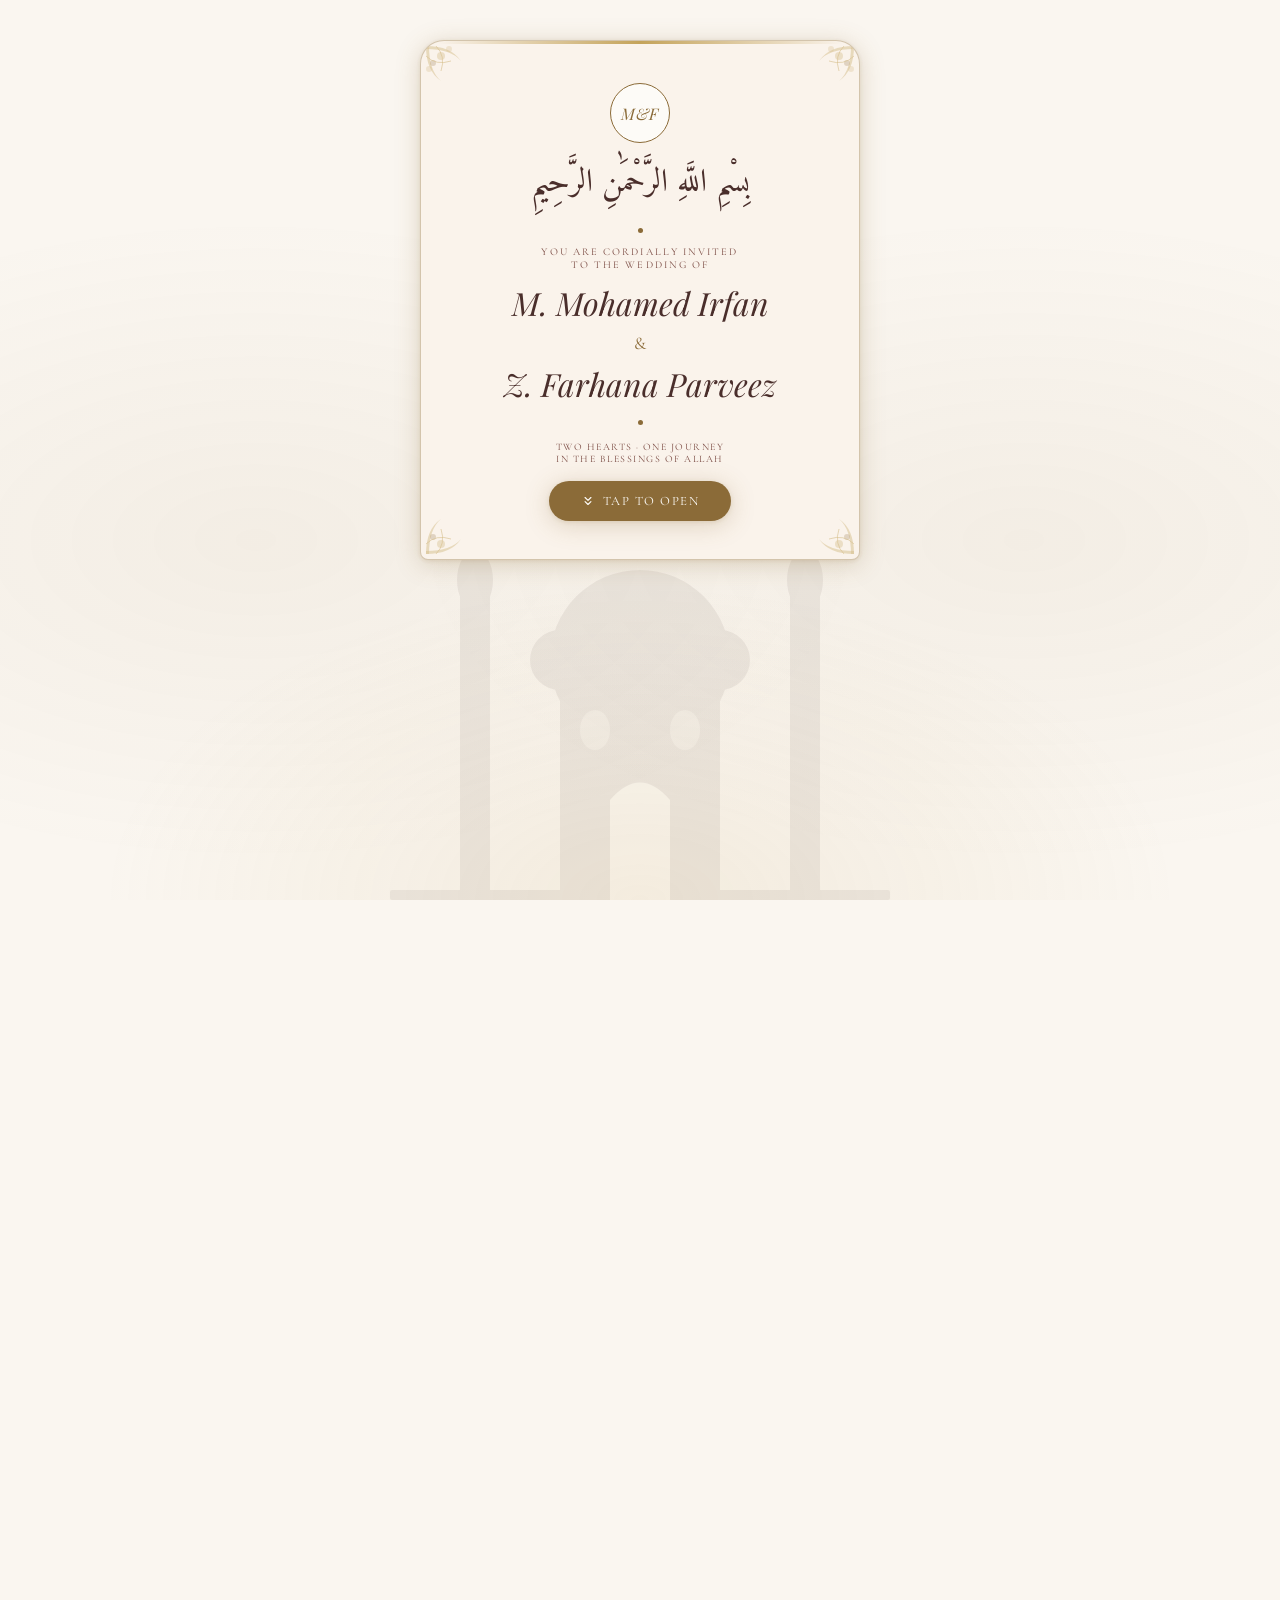
==== index.html @ 82881b75 "first commit" ====
<!DOCTYPE html>
<html lang="en">
<head>
  <meta charset="UTF-8" />
  <meta name="viewport" content="width=device-width, initial-scale=1.0" />
  <title>Irfan &amp; Farhana Parveez — Nikah Invitation</title>
  <meta name="description" content="Together with their families, Irfan and Farhana Parveez invite you to celebrate their Nikah." />
  <meta property="og:title" content="Irfan &amp; Farhana Parveez — Nikah Invitation" />
  <meta property="og:description" content="Together with their families, Irfan and Farhana Parveez invite you to celebrate their Nikah." />
  <link rel="preconnect" href="https://fonts.googleapis.com" />
  <link rel="preconnect" href="https://fonts.gstatic.com" crossorigin />
  <link href="https://fonts.googleapis.com/css2?family=Amiri:ital,wght@0,400;0,700;1,400&family=Cormorant+Garamond:ital,wght@0,300;0,400;0,600;1,400&family=Playfair+Display:ital,wght@0,400;0,600;1,400&display=swap" rel="stylesheet" />

  <style>
    *, *::before, *::after { box-sizing: border-box; margin: 0; padding: 0; }

    :root {
      --ivory:       #FAF6F0;
      --ivory-card:  #FAF3EB;
      --gold:        #8B6B38;
      --gold-light:  #C4A35A;
      --gold-pale:   #D4B896;
      --maroon:      #4A2E2B;
      --maroon-light:#7A4A42;
      --cream:       #FDFBF7;
      --border:      rgba(139,107,56,0.35);
      --shadow-gold: 0 4px 24px rgba(139,107,56,0.25), 0 1px 4px rgba(139,107,56,0.15);
      --ff-arabic:   'Amiri', serif;
      --ff-serif:    'Cormorant Garamond', serif;
      --ff-display:  'Playfair Display', serif;
      --nav-h:       64px;
    }

    html { scroll-behavior: smooth; }

    body {
      font-family: var(--ff-serif);
      background: var(--ivory);
      color: var(--maroon);
      min-height: 100vh;
      overflow-x: hidden;
    }

    /* PAGE BACKGROUND */
    .page-bg {
      position: fixed;
      inset: 0;
      z-index: 0;
      overflow: hidden;
      pointer-events: none;
    }
    .page-bg::before {
      content: '';
      position: absolute;
      inset: 0;
      background:
        radial-gradient(ellipse 60% 50% at 50% 100%, rgba(196,163,90,0.12) 0%, transparent 70%),
        radial-gradient(ellipse 80% 60% at 20% 60%, rgba(139,107,56,0.06) 0%, transparent 60%),
        radial-gradient(ellipse 80% 60% at 80% 60%, rgba(139,107,56,0.06) 0%, transparent 60%);
    }
    .mosque-svg {
      position: absolute;
      bottom: 0;
      left: 50%;
      transform: translateX(-50%);
      width: min(700px, 90vw);
      opacity: 0.07;
    }

    /* PETALS */
    .petal {
      position: absolute;
      border-radius: 50% 0 50% 0;
      opacity: 0;
      animation: fall linear infinite;
    }
    @keyframes fall {
      0%   { transform: translateY(-20px) rotate(0deg); opacity: 0; }
      10%  { opacity: 0.6; }
      90%  { opacity: 0.3; }
      100% { transform: translateY(100vh) rotate(360deg); opacity: 0; }
    }

    /* SCROLLABLE CONTENT */
    .content {
      position: relative;
      z-index: 1;
      display: flex;
      flex-direction: column;
      align-items: center;
      padding: 40px 16px calc(var(--nav-h) + 24px);
      gap: 40px;
    }

    /* CARD BASE */
    .card {
      background: var(--ivory-card);
      border: 1.5px solid var(--border);
      border-radius: 24px 24px 8px 8px;
      box-shadow: var(--shadow-gold);
      position: relative;
      overflow: hidden;
      width: 100%;
      max-width: 420px;
    }
    .card::before {
      content: '';
      position: absolute;
      top: 0; left: 16px; right: 16px;
      height: 3px;
      background: linear-gradient(90deg, transparent, var(--gold-light), transparent);
    }

    /* FLORAL CORNERS */
    .floral-corner {
      position: absolute;
      width: 80px;
      height: 80px;
      pointer-events: none;
      opacity: 0.65;
    }
    .floral-corner.tl { top: 0; left: 0; }
    .floral-corner.tr { top: 0; right: 0; transform: scaleX(-1); }
    .floral-corner.bl { bottom: 0; left: 0; transform: scaleY(-1); }
    .floral-corner.br { bottom: 0; right: 0; transform: scale(-1); }

    /* DIVIDER */
    .divider {
      display: flex;
      align-items: center;
      gap: 8px;
      margin: 12px 0;
    }
    .divider::before, .divider::after {
      content: '';
      flex: 1;
      height: 1px;
      background: linear-gradient(90deg, transparent, var(--gold-pale), transparent);
    }
    .divider-dot {
      width: 5px; height: 5px;
      border-radius: 50%;
      background: var(--gold);
    }

    /* COVER CARD */
    #cover-card {
      min-height: 520px;
      display: flex;
      flex-direction: column;
      align-items: center;
      justify-content: center;
      padding: 40px 28px 36px;
      text-align: center;
      transition: transform 0.4s ease, opacity 0.4s ease;
    }
    #cover-card.hidden {
      transform: translateY(-20px);
      opacity: 0;
      pointer-events: none;
      height: 0;
      min-height: 0;
      overflow: hidden;
      padding: 0;
    }

    .monogram {
      width: 60px; height: 60px;
      border-radius: 50%;
      border: 1.5px solid var(--gold);
      display: flex; align-items: center; justify-content: center;
      background: var(--cream);
      margin: 0 auto 18px;
      font-family: var(--ff-display);
      font-style: italic;
      font-size: 1rem;
      color: var(--gold);
      letter-spacing: 0.5px;
    }

    .bismillah {
      font-family: var(--ff-arabic);
      font-size: 2rem;
      color: var(--maroon);
      line-height: 1.4;
      margin-bottom: 10px;
    }

    .invited-text {
      font-size: 0.65rem;
      letter-spacing: 0.2em;
      text-transform: uppercase;
      color: var(--maroon-light);
      margin-bottom: 4px;
    }

    .names-display {
      font-family: var(--ff-display);
      font-style: italic;
      font-size: 2rem;
      color: var(--maroon);
      line-height: 1.25;
      margin: 8px 0;
    }

    .names-amp {
      font-family: var(--ff-serif);
      color: var(--gold);
      font-size: 1.1rem;
      margin: 2px 0;
      display: block;
    }

    .tagline {
      font-size: 0.62rem;
      letter-spacing: 0.15em;
      text-transform: uppercase;
      color: var(--maroon-light);
      margin-top: 4px;
    }

    .btn-open {
      margin-top: 22px;
      padding: 12px 32px;
      background: var(--gold);
      color: var(--cream);
      border: none;
      border-radius: 999px;
      font-family: var(--ff-serif);
      font-size: 0.8rem;
      letter-spacing: 0.12em;
      text-transform: uppercase;
      cursor: pointer;
      box-shadow: var(--shadow-gold);
      transition: background 0.25s, transform 0.2s;
      display: flex; align-items: center; gap: 8px;
    }
    .btn-open:hover { background: #7A5C2E; transform: translateY(-2px); }
    .btn-open svg { width: 14px; height: 14px; }

    /* INNER SECTIONS */
    .sections-wrap {
      width: 100%;
      max-width: 420px;
      display: flex;
      flex-direction: column;
      gap: 24px;
      transition: opacity 0.5s ease, transform 0.5s ease;
    }
    .sections-wrap.hidden {
      opacity: 0;
      transform: translateY(30px);
      pointer-events: none;
    }

    /* COUPLE CARD */
    .section-label {
      font-size: 0.6rem;
      letter-spacing: 0.2em;
      text-transform: uppercase;
      color: var(--gold);
      margin-bottom: 6px;
    }

    .couple-name {
      font-family: var(--ff-display);
      font-style: italic;
      font-size: 1.9rem;
      color: var(--maroon);
      line-height: 1.2;
    }

    .parent-label {
      font-size: 0.68rem;
      color: var(--maroon-light);
      margin-top: 6px;
    }

    .parent-name {
      font-family: var(--ff-serif);
      font-size: 0.85rem;
      color: var(--maroon);
      font-weight: 600;
      margin-top: 2px;
    }

    .couple-and {
      font-family: var(--ff-arabic);
      font-size: 1.6rem;
      color: var(--gold);
      margin: 16px 0;
    }

    /* CEREMONY CARD */
    .ceremony-title {
      font-family: var(--ff-display);
      font-style: italic;
      font-size: 2rem;
      color: var(--maroon);
      margin-bottom: 6px;
    }

    .ceremony-details {
      list-style: none;
      text-align: left;
      display: flex;
      flex-direction: column;
      gap: 14px;
      margin: 20px 0;
    }
    .ceremony-details li {
      display: flex;
      align-items: flex-start;
      gap: 12px;
      font-size: 0.9rem;
      color: var(--maroon);
    }
    .ceremony-details .icon {
      width: 32px; height: 32px;
      flex-shrink: 0;
      border-radius: 50%;
      background: rgba(139,107,56,0.1);
      display: flex; align-items: center; justify-content: center;
      color: var(--gold);
      margin-top: 2px;
    }
    .ceremony-details .icon svg { width: 15px; height: 15px; }
    .detail-label {
      font-size: 0.65rem;
      letter-spacing: 0.12em;
      text-transform: uppercase;
      color: var(--gold);
      display: block;
      margin-bottom: 2px;
    }
    .detail-value {
      font-family: var(--ff-serif);
      font-size: 0.92rem;
      color: var(--maroon);
      line-height: 1.4;
    }

    .btn-map {
      display: inline-flex;
      align-items: center;
      gap: 8px;
      padding: 11px 28px;
      background: var(--gold);
      color: var(--cream);
      border: none;
      border-radius: 999px;
      font-family: var(--ff-serif);
      font-size: 0.78rem;
      letter-spacing: 0.1em;
      text-transform: uppercase;
      cursor: pointer;
      text-decoration: none;
      box-shadow: var(--shadow-gold);
      transition: background 0.25s, transform 0.2s;
      margin-top: 8px;
    }
    .btn-map:hover { background: #7A5C2E; transform: translateY(-2px); }
    .btn-map svg { width: 14px; height: 14px; }

    /* COUNTDOWN */
    .countdown-title {
      font-family: var(--ff-serif);
      font-size: 0.65rem;
      letter-spacing: 0.18em;
      text-transform: uppercase;
      color: var(--gold);
      margin-bottom: 18px;
    }
    .countdown-grid {
      display: grid;
      grid-template-columns: repeat(4, 1fr);
      gap: 10px;
      margin-bottom: 18px;
    }
    .countdown-unit {
      background: linear-gradient(135deg, rgba(139,107,56,0.08), rgba(139,107,56,0.02));
      border: 1px solid var(--border);
      border-radius: 12px;
      padding: 14px 8px;
      display: flex;
      flex-direction: column;
      align-items: center;
      gap: 4px;
    }
    .countdown-num {
      font-family: var(--ff-display);
      font-size: 2rem;
      font-weight: 600;
      color: var(--maroon);
      line-height: 1;
    }
    .countdown-num.flip { animation: numFlip 0.3s ease; }
    @keyframes numFlip {
      0%   { transform: translateY(-8px); opacity: 0; }
      100% { transform: translateY(0);    opacity: 1; }
    }
    .countdown-label {
      font-size: 0.58rem;
      letter-spacing: 0.14em;
      text-transform: uppercase;
      color: var(--maroon-light);
    }
    .countdown-sub {
      font-family: var(--ff-serif);
      font-style: italic;
      font-size: 0.88rem;
      color: var(--maroon-light);
    }

    /* MUSIC PLAYER */
    .music-title {
      font-family: var(--ff-serif);
      font-size: 0.65rem;
      letter-spacing: 0.18em;
      text-transform: uppercase;
      color: var(--gold);
      margin-bottom: 16px;
    }
    .music-track-name {
      font-family: var(--ff-serif);
      font-style: italic;
      font-size: 1rem;
      color: var(--maroon);
      margin-bottom: 16px;
    }
    .music-controls {
      display: flex;
      align-items: center;
      justify-content: center;
      gap: 12px;
    }
    .ctrl-btn {
      width: 38px; height: 38px;
      border-radius: 50%;
      border: 1px solid var(--border);
      background: transparent;
      color: var(--gold);
      cursor: pointer;
      display: flex; align-items: center; justify-content: center;
      transition: background 0.2s, transform 0.15s;
    }
    .ctrl-btn:hover { background: rgba(139,107,56,0.1); transform: scale(1.1); }
    .ctrl-btn svg { width: 16px; height: 16px; }
    .ctrl-btn.main-play {
      width: 52px; height: 52px;
      background: var(--gold);
      border: none;
      color: var(--cream);
      box-shadow: var(--shadow-gold);
    }
    .ctrl-btn.main-play:hover { background: #7A5C2E; }
    .ctrl-btn.main-play svg { width: 20px; height: 20px; }

    /* THANK YOU */
    .arabic-dua {
      font-family: var(--ff-arabic);
      font-size: 1.5rem;
      color: var(--maroon);
      line-height: 1.8;
      direction: rtl;
      margin-bottom: 20px;
    }
    .thankyou-text {
      font-family: var(--ff-serif);
      font-style: italic;
      font-size: 1rem;
      color: var(--maroon-light);
      line-height: 1.7;
    }
    .heart-row {
      display: flex;
      align-items: center;
      justify-content: center;
      gap: 8px;
      margin: 18px 0 10px;
      color: var(--gold);
    }
    .heart-row svg { width: 18px; height: 18px; }
    .signature {
      font-family: var(--ff-display);
      font-style: italic;
      font-size: 1.4rem;
      color: var(--maroon);
      margin-top: 10px;
    }

    /* BOTTOM NAV */
    .bottom-nav {
      position: fixed;
      bottom: 20px;
      left: 50%;
      transform: translateX(-50%);
      z-index: 100;
      display: flex;
      align-items: center;
      gap: 4px;
      background: rgba(250,243,235,0.85);
      border: 1px solid var(--border);
      border-radius: 999px;
      padding: 8px 14px;
      backdrop-filter: blur(12px);
      box-shadow: 0 4px 24px rgba(74,46,43,0.12);
      transition: opacity 0.4s ease;
    }
    .bottom-nav.hidden-nav { opacity: 0; pointer-events: none; }

    .nav-btn {
      width: 42px; height: 42px;
      border-radius: 50%;
      border: none;
      background: transparent;
      color: var(--maroon-light);
      cursor: pointer;
      display: flex; align-items: center; justify-content: center;
      transition: background 0.2s, color 0.2s;
      text-decoration: none;
    }
    .nav-btn:hover, .nav-btn.active {
      background: rgba(139,107,56,0.12);
      color: var(--gold);
    }
    .nav-btn svg { width: 18px; height: 18px; }

    /* FLOATING MUTE */
    .float-mute {
      position: fixed;
      top: 16px; right: 16px;
      z-index: 200;
      width: 40px; height: 40px;
      border-radius: 50%;
      background: rgba(250,243,235,0.9);
      border: 1px solid var(--border);
      backdrop-filter: blur(8px);
      cursor: pointer;
      display: flex; align-items: center; justify-content: center;
      color: var(--gold);
      box-shadow: 0 2px 12px rgba(74,46,43,0.1);
      transition: transform 0.2s;
    }
    .float-mute:hover { transform: scale(1.08); }
    .float-mute svg { width: 18px; height: 18px; }
    .float-mute.hidden-mute { display: none; }

    /* UTILITIES */
    .mt4  { margin-top: 4px; }
    .mt8  { margin-top: 8px; }
    .mt12 { margin-top: 12px; }
    .mt16 { margin-top: 16px; }

    @media (min-width: 480px) {
      .card, .sections-wrap { max-width: 440px; }
    }
  </style>
</head>
<body>

<!-- Mosque background -->
<div class="page-bg" aria-hidden="true">
  <svg class="mosque-svg" viewBox="0 0 700 400" fill="currentColor" xmlns="http://www.w3.org/2000/svg" style="color:var(--maroon);">
    <ellipse cx="350" cy="160" rx="90" ry="90"/>
    <rect x="270" y="160" width="160" height="240" rx="4"/>
    <rect x="170" y="80" width="30" height="320" rx="4"/>
    <ellipse cx="185" cy="80" rx="18" ry="30"/>
    <rect x="182" y="50" width="6" height="30"/>
    <rect x="500" y="80" width="30" height="320" rx="4"/>
    <ellipse cx="515" cy="80" rx="18" ry="30"/>
    <rect x="512" y="50" width="6" height="30"/>
    <ellipse cx="270" cy="160" rx="30" ry="30"/>
    <ellipse cx="430" cy="160" rx="30" ry="30"/>
    <rect x="100" y="390" width="500" height="10" rx="2"/>
    <path d="M320,400 L320,300 Q350,265 380,300 L380,400 Z" fill="var(--ivory-card)"/>
    <ellipse cx="305" cy="230" rx="15" ry="20" fill="var(--ivory-card)" opacity="0.5"/>
    <ellipse cx="395" cy="230" rx="15" ry="20" fill="var(--ivory-card)" opacity="0.5"/>
  </svg>
</div>

<!-- Floating mute -->
<button class="float-mute hidden-mute" id="float-mute-btn" aria-label="Toggle mute">
  <svg id="mute-icon-float" viewBox="0 0 24 24" fill="none" stroke="currentColor" stroke-width="2" stroke-linecap="round" stroke-linejoin="round">
    <polygon points="11 5 6 9 2 9 2 15 6 15 11 19 11 5"/>
    <path d="M19.07 4.93a10 10 0 0 1 0 14.14"/>
    <path d="M15.54 8.46a5 5 0 0 1 0 7.07"/>
  </svg>
</button>

<main class="content">

  <!-- COVER CARD -->
  <article class="card" id="cover-card" role="region" aria-label="Wedding invitation cover">
    <svg class="floral-corner tl" viewBox="0 0 80 80" fill="none" xmlns="http://www.w3.org/2000/svg">
      <path d="M5,5 Q30,5 40,20 Q30,8 5,8 Z" fill="#C4A35A" opacity="0.5"/>
      <path d="M5,5 Q5,30 20,40 Q8,30 8,5 Z" fill="#C4A35A" opacity="0.5"/>
      <circle cx="20" cy="15" r="4" fill="#C4A35A" opacity="0.4"/>
      <circle cx="12" cy="22" r="3" fill="#8B6B38" opacity="0.35"/>
      <path d="M15,5 Q25,15 20,30" stroke="#C4A35A" stroke-width="1" fill="none" opacity="0.6"/>
      <path d="M5,15 Q15,25 30,20" stroke="#C4A35A" stroke-width="1" fill="none" opacity="0.6"/>
      <circle cx="28" cy="8" r="3" fill="#C4A35A" opacity="0.3"/>
      <circle cx="8" cy="28" r="3" fill="#C4A35A" opacity="0.3"/>
    </svg>
    <svg class="floral-corner tr" viewBox="0 0 80 80" fill="none" xmlns="http://www.w3.org/2000/svg">
      <path d="M5,5 Q30,5 40,20 Q30,8 5,8 Z" fill="#C4A35A" opacity="0.5"/>
      <path d="M5,5 Q5,30 20,40 Q8,30 8,5 Z" fill="#C4A35A" opacity="0.5"/>
      <circle cx="20" cy="15" r="4" fill="#C4A35A" opacity="0.4"/>
      <circle cx="12" cy="22" r="3" fill="#8B6B38" opacity="0.35"/>
      <path d="M15,5 Q25,15 20,30" stroke="#C4A35A" stroke-width="1" fill="none" opacity="0.6"/>
      <path d="M5,15 Q15,25 30,20" stroke="#C4A35A" stroke-width="1" fill="none" opacity="0.6"/>
      <circle cx="28" cy="8" r="3" fill="#C4A35A" opacity="0.3"/>
      <circle cx="8" cy="28" r="3" fill="#C4A35A" opacity="0.3"/>
    </svg>
    <svg class="floral-corner bl" viewBox="0 0 80 80" fill="none" xmlns="http://www.w3.org/2000/svg">
      <path d="M5,5 Q30,5 40,20 Q30,8 5,8 Z" fill="#C4A35A" opacity="0.5"/>
      <path d="M5,5 Q5,30 20,40 Q8,30 8,5 Z" fill="#C4A35A" opacity="0.5"/>
      <circle cx="20" cy="15" r="4" fill="#C4A35A" opacity="0.4"/>
      <circle cx="12" cy="22" r="3" fill="#8B6B38" opacity="0.35"/>
      <path d="M15,5 Q25,15 20,30" stroke="#C4A35A" stroke-width="1" fill="none" opacity="0.6"/>
      <path d="M5,15 Q15,25 30,20" stroke="#C4A35A" stroke-width="1" fill="none" opacity="0.6"/>
    </svg>
    <svg class="floral-corner br" viewBox="0 0 80 80" fill="none" xmlns="http://www.w3.org/2000/svg">
      <path d="M5,5 Q30,5 40,20 Q30,8 5,8 Z" fill="#C4A35A" opacity="0.5"/>
      <path d="M5,5 Q5,30 20,40 Q8,30 8,5 Z" fill="#C4A35A" opacity="0.5"/>
      <circle cx="20" cy="15" r="4" fill="#C4A35A" opacity="0.4"/>
      <circle cx="12" cy="22" r="3" fill="#8B6B38" opacity="0.35"/>
      <path d="M15,5 Q25,15 20,30" stroke="#C4A35A" stroke-width="1" fill="none" opacity="0.6"/>
      <path d="M5,15 Q15,25 30,20" stroke="#C4A35A" stroke-width="1" fill="none" opacity="0.6"/>
    </svg>

    <div class="monogram">M&amp;F</div>
    <p class="bismillah">بِسْمِ اللَّهِ الرَّحْمَٰنِ الرَّحِيمِ</p>
    <div class="divider"><span class="divider-dot"></span></div>
    <p class="invited-text">You are cordially invited<br>to the wedding of</p>
    <div class="names-display">M. Mohamed Irfan</div>
    <span class="names-amp">&amp;</span>
    <div class="names-display">Z. Farhana Parveez</div>
    <div class="divider mt8"><span class="divider-dot"></span></div>
    <p class="tagline">Two Hearts · One Journey<br>In the Blessings of Allah</p>
    <button class="btn-open mt16" id="open-btn" aria-label="Open invitation">
      <svg viewBox="0 0 24 24" fill="none" stroke="currentColor" stroke-width="2" stroke-linecap="round" stroke-linejoin="round"><polyline points="7 13 12 18 17 13"/><polyline points="7 6 12 11 17 6"/></svg>
      TAP TO OPEN
    </button>
  </article>

  <!-- INNER SECTIONS -->
  <div class="sections-wrap hidden" id="sections">

    <!-- COUPLE -->
    <section class="card" id="couple" aria-label="Couple details">
      <svg class="floral-corner tl" viewBox="0 0 80 80" fill="none"><path d="M5,5 Q30,5 40,20 Q30,8 5,8 Z" fill="#C4A35A" opacity="0.5"/><path d="M5,5 Q5,30 20,40 Q8,30 8,5 Z" fill="#C4A35A" opacity="0.5"/><circle cx="20" cy="15" r="4" fill="#C4A35A" opacity="0.4"/></svg>
      <svg class="floral-corner tr" viewBox="0 0 80 80" fill="none"><path d="M5,5 Q30,5 40,20 Q30,8 5,8 Z" fill="#C4A35A" opacity="0.5"/><path d="M5,5 Q5,30 20,40 Q8,30 8,5 Z" fill="#C4A35A" opacity="0.5"/><circle cx="20" cy="15" r="4" fill="#C4A35A" opacity="0.4"/></svg>
      <div style="padding:40px 28px; text-align:center;">
        <p class="section-label">The Blessed Union</p>
        <div class="divider mt4"><span class="divider-dot"></span></div>
        <div class="mt12">
          <div class="couple-name">M. Mohamed Irfan</div>
          <p class="parent-label">Son of</p>
          <p class="parent-name">Mr. &amp; Mrs. Mabasha &amp; Ameena</p>
        </div>
        <div class="couple-and">❧</div>
        <div>
          <div class="couple-name">Z. Farhana Parveez</div>
          <p class="parent-label">Daughter of</p>
          <p class="parent-name">Mr. &amp; Mrs. Mohammed Zabiullah Qureshi &amp; Mubeena Khanum</p>
        </div>
        <div class="divider mt16"><span class="divider-dot"></span></div>
        <p style="font-family:var(--ff-arabic);font-size:1.1rem;color:var(--gold);margin-top:8px;">بَارَكَ اللّٰهُ لَكُمَا</p>
      </div>
    </section>

    <!-- NIKAH -->
    <section class="card" id="nikah" aria-label="Nikah ceremony details">
      <svg class="floral-corner tl" viewBox="0 0 80 80" fill="none"><path d="M5,5 Q30,5 40,20 Q30,8 5,8 Z" fill="#C4A35A" opacity="0.5"/><path d="M5,5 Q5,30 20,40 Q8,30 8,5 Z" fill="#C4A35A" opacity="0.5"/><circle cx="20" cy="15" r="4" fill="#C4A35A" opacity="0.4"/></svg>
      <svg class="floral-corner tr" viewBox="0 0 80 80" fill="none"><path d="M5,5 Q30,5 40,20 Q30,8 5,8 Z" fill="#C4A35A" opacity="0.5"/><path d="M5,5 Q5,30 20,40 Q8,30 8,5 Z" fill="#C4A35A" opacity="0.5"/><circle cx="20" cy="15" r="4" fill="#C4A35A" opacity="0.4"/></svg>
      <div style="padding:36px 28px; text-align:center;">
        <p class="section-label">Join us for the</p>
        <h2 class="ceremony-title">Nikah</h2>
        <div class="divider mt4"><span class="divider-dot"></span></div>
        <ul class="ceremony-details">
          <li>
            <span class="icon"><svg viewBox="0 0 24 24" fill="none" stroke="currentColor" stroke-width="2" stroke-linecap="round" stroke-linejoin="round"><rect x="3" y="4" width="18" height="18" rx="2"/><line x1="16" y1="2" x2="16" y2="6"/><line x1="8" y1="2" x2="8" y2="6"/><line x1="3" y1="10" x2="21" y2="10"/></svg></span>
            <span><span class="detail-label">Date</span><span class="detail-value">December 26, 2026<br><small style="color:var(--maroon-light);font-size:0.8em;">Saturday</small></span></span>
          </li>
          <li>
            <span class="icon"><svg viewBox="0 0 24 24" fill="none" stroke="currentColor" stroke-width="2" stroke-linecap="round" stroke-linejoin="round"><circle cx="12" cy="12" r="10"/><polyline points="12 6 12 12 16 14"/></svg></span>
            <span><span class="detail-label">Time</span><span class="detail-value">11:30 AM onwards</span></span>
          </li>
          <li>
            <span class="icon"><svg viewBox="0 0 24 24" fill="none" stroke="currentColor" stroke-width="2" stroke-linecap="round" stroke-linejoin="round"><path d="M21 10c0 7-9 13-9 13s-9-6-9-13a9 9 0 0 1 18 0z"/><circle cx="12" cy="10" r="3"/></svg></span>
            <span><span class="detail-label">Venue</span><span class="detail-value">Hazrathji Memorial Orphanage<br>Siraj Nagar, Sivanagal Rd,<br>Mettupalayam, Tamil Nadu 641 301</span></span>
          </li>
        </ul>
        <a class="btn-map" href="https://maps.google.com/?q=Hazrathji+Memorial+Orphanage+Mettupalayam" target="_blank" rel="noopener" id="nikah-map-btn">
          <svg viewBox="0 0 24 24" fill="none" stroke="currentColor" stroke-width="2" stroke-linecap="round" stroke-linejoin="round"><path d="M21 10c0 7-9 13-9 13s-9-6-9-13a9 9 0 0 1 18 0z"/><circle cx="12" cy="10" r="3"/></svg>
          Open in Maps
        </a>
      </div>
    </section>

    <!-- RECEPTION -->
    <section class="card" id="reception" aria-label="Reception details">
      <svg class="floral-corner tl" viewBox="0 0 80 80" fill="none"><path d="M5,5 Q30,5 40,20 Q30,8 5,8 Z" fill="#C4A35A" opacity="0.5"/><path d="M5,5 Q5,30 20,40 Q8,30 8,5 Z" fill="#C4A35A" opacity="0.5"/><circle cx="20" cy="15" r="4" fill="#C4A35A" opacity="0.4"/></svg>
      <svg class="floral-corner tr" viewBox="0 0 80 80" fill="none"><path d="M5,5 Q30,5 40,20 Q30,8 5,8 Z" fill="#C4A35A" opacity="0.5"/><path d="M5,5 Q5,30 20,40 Q8,30 8,5 Z" fill="#C4A35A" opacity="0.5"/><circle cx="20" cy="15" r="4" fill="#C4A35A" opacity="0.4"/></svg>
      <div style="padding:36px 28px; text-align:center;">
        <p class="section-label">Celebrate with us at the</p>
        <h2 class="ceremony-title">Reception</h2>
        <div class="divider mt4"><span class="divider-dot"></span></div>
        <ul class="ceremony-details">
          <li>
            <span class="icon"><svg viewBox="0 0 24 24" fill="none" stroke="currentColor" stroke-width="2" stroke-linecap="round" stroke-linejoin="round"><rect x="3" y="4" width="18" height="18" rx="2"/><line x1="16" y1="2" x2="16" y2="6"/><line x1="8" y1="2" x2="8" y2="6"/><line x1="3" y1="10" x2="21" y2="10"/></svg></span>
            <span><span class="detail-label">Date</span><span class="detail-value">December 30, 2026<br><small style="color:var(--maroon-light);font-size:0.8em;">Wednesday</small></span></span>
          </li>
          <li>
            <span class="icon"><svg viewBox="0 0 24 24" fill="none" stroke="currentColor" stroke-width="2" stroke-linecap="round" stroke-linejoin="round"><circle cx="12" cy="12" r="10"/><polyline points="12 6 12 12 16 14"/></svg></span>
            <span><span class="detail-label">Time</span><span class="detail-value">12:30 PM onwards</span></span>
          </li>
          <li>
            <span class="icon"><svg viewBox="0 0 24 24" fill="none" stroke="currentColor" stroke-width="2" stroke-linecap="round" stroke-linejoin="round"><path d="M21 10c0 7-9 13-9 13s-9-6-9-13a9 9 0 0 1 18 0z"/><circle cx="12" cy="10" r="3"/></svg></span>
            <span><span class="detail-label">Venue</span><span class="detail-value">Saravana Mahal<br>Namagiripettai</span></span>
          </li>
        </ul>
        <a class="btn-map" href="https://maps.google.com/?q=Saravana+Mahal+Namagiripettai" target="_blank" rel="noopener" id="reception-map-btn">
          <svg viewBox="0 0 24 24" fill="none" stroke="currentColor" stroke-width="2" stroke-linecap="round" stroke-linejoin="round"><path d="M21 10c0 7-9 13-9 13s-9-6-9-13a9 9 0 0 1 18 0z"/><circle cx="12" cy="10" r="3"/></svg>
          Open in Maps
        </a>
      </div>
    </section>

    <!-- COUNTDOWN -->
    <section class="card" id="countdown" aria-label="Countdown to Nikah">
      <div style="padding:36px 24px; text-align:center;">
        <p class="countdown-title">Until we say Qubool Hai</p>
        <div class="countdown-grid">
          <div class="countdown-unit"><span class="countdown-num" id="cd-days">00</span><span class="countdown-label">Days</span></div>
          <div class="countdown-unit"><span class="countdown-num" id="cd-hours">00</span><span class="countdown-label">Hours</span></div>
          <div class="countdown-unit"><span class="countdown-num" id="cd-mins">00</span><span class="countdown-label">Minutes</span></div>
          <div class="countdown-unit"><span class="countdown-num" id="cd-secs">00</span><span class="countdown-label">Seconds</span></div>
        </div>
        <p class="countdown-sub">December 26, 2026 · 11:30 AM</p>
      </div>
    </section>

    <!-- MUSIC -->
    <section class="card" id="music" aria-label="Background music player">
      <div style="padding:28px 24px; text-align:center;">
        <p class="music-title">♪ Background Nasheed</p>
        <p class="music-track-name">Gentle Islamic Instrumental</p>
        <div class="music-controls">
          <button class="ctrl-btn" id="skip-back-btn" aria-label="Rewind 10 seconds">
            <svg viewBox="0 0 24 24" fill="none" stroke="currentColor" stroke-width="2" stroke-linecap="round" stroke-linejoin="round"><path d="M2.5 2v6h6M2.66 15.57a10 10 0 1 0 .57-8.38"/></svg>
          </button>
          <button class="ctrl-btn main-play" id="play-btn" aria-label="Play or pause">
            <svg id="play-icon" viewBox="0 0 24 24" fill="currentColor"><polygon points="5 3 19 12 5 21 5 3"/></svg>
          </button>
          <button class="ctrl-btn" id="skip-fwd-btn" aria-label="Forward 10 seconds">
            <svg viewBox="0 0 24 24" fill="none" stroke="currentColor" stroke-width="2" stroke-linecap="round" stroke-linejoin="round"><path d="M21.5 2v6h-6M21.34 15.57a10 10 0 1 1-.57-8.38"/></svg>
          </button>
        </div>
        <p style="font-size:0.7rem;color:var(--maroon-light);margin-top:14px;">Place your audio file as <strong>music.mp3</strong> in the same folder</p>
      </div>
    </section>

    <!-- THANK YOU -->
    <section class="card" id="thankyou" aria-label="Thank you message">
      <svg class="floral-corner tl" viewBox="0 0 80 80" fill="none"><path d="M5,5 Q30,5 40,20 Q30,8 5,8 Z" fill="#C4A35A" opacity="0.5"/><path d="M5,5 Q5,30 20,40 Q8,30 8,5 Z" fill="#C4A35A" opacity="0.5"/><circle cx="20" cy="15" r="4" fill="#C4A35A" opacity="0.4"/></svg>
      <svg class="floral-corner tr" viewBox="0 0 80 80" fill="none"><path d="M5,5 Q30,5 40,20 Q30,8 5,8 Z" fill="#C4A35A" opacity="0.5"/><path d="M5,5 Q5,30 20,40 Q8,30 8,5 Z" fill="#C4A35A" opacity="0.5"/><circle cx="20" cy="15" r="4" fill="#C4A35A" opacity="0.4"/></svg>
      <svg class="floral-corner bl" viewBox="0 0 80 80" fill="none"><path d="M5,5 Q30,5 40,20 Q30,8 5,8 Z" fill="#C4A35A" opacity="0.5"/><path d="M5,5 Q5,30 20,40 Q8,30 8,5 Z" fill="#C4A35A" opacity="0.5"/><circle cx="20" cy="15" r="4" fill="#C4A35A" opacity="0.4"/></svg>
      <svg class="floral-corner br" viewBox="0 0 80 80" fill="none"><path d="M5,5 Q30,5 40,20 Q30,8 5,8 Z" fill="#C4A35A" opacity="0.5"/><path d="M5,5 Q5,30 20,40 Q8,30 8,5 Z" fill="#C4A35A" opacity="0.5"/><circle cx="20" cy="15" r="4" fill="#C4A35A" opacity="0.4"/></svg>
      <div style="padding:40px 28px; text-align:center;">
        <p class="arabic-dua">رَبَّنَا هَبْ لَنَا مِنْ أَزْوَاجِنَا وَذُرِّيَّاتِنَا قُرَّةَ أَعْيُنٍ وَاجْعَلْنَا لِلْمُتَّقِينَ إِمَامًا</p>
        <p style="font-size:0.72rem;color:var(--maroon-light);font-style:italic;margin-bottom:18px;">"Our Lord, grant us from among our wives and offspring comfort to our eyes and make us a leader for the righteous." — Quran 25:74</p>
        <div class="divider"><span class="divider-dot"></span></div>
        <p class="thankyou-text mt12">Your presence, prayers and blessings<br>mean the world to us.<br>We humbly request your du'a<br>as we begin this blessed journey together.</p>
        <div class="heart-row mt16">
          <svg viewBox="0 0 24 24" fill="currentColor"><path d="M20.84 4.61a5.5 5.5 0 0 0-7.78 0L12 5.67l-1.06-1.06a5.5 5.5 0 0 0-7.78 7.78l1.06 1.06L12 21.23l7.78-7.78 1.06-1.06a5.5 5.5 0 0 0 0-7.78z"/></svg>
          <span style="font-size:0.65rem;letter-spacing:0.15em;text-transform:uppercase;">With Love &amp; Gratitude</span>
          <svg viewBox="0 0 24 24" fill="currentColor"><path d="M20.84 4.61a5.5 5.5 0 0 0-7.78 0L12 5.67l-1.06-1.06a5.5 5.5 0 0 0-7.78 7.78l1.06 1.06L12 21.23l7.78-7.78 1.06-1.06a5.5 5.5 0 0 0 0-7.78z"/></svg>
        </div>
        <div class="signature">Irfan &amp; Farhana</div>
        <p style="font-family:var(--ff-arabic);font-size:1.2rem;color:var(--gold);margin-top:8px;">جَزَاكَ اللَّهُ خَيْرًا</p>
      </div>
    </section>

  </div>
</main>

<!-- BOTTOM NAV -->
<nav class="bottom-nav hidden-nav" id="bottom-nav" aria-label="Quick navigation">
  <a class="nav-btn" href="#" id="nav-home" aria-label="Cover">
    <svg viewBox="0 0 24 24" fill="none" stroke="currentColor" stroke-width="2" stroke-linecap="round" stroke-linejoin="round"><path d="M3 9l9-7 9 7v11a2 2 0 0 1-2 2H5a2 2 0 0 1-2-2z"/><polyline points="9 22 9 12 15 12 15 22"/></svg>
  </a>
  <a class="nav-btn" href="#couple" id="nav-couple" aria-label="Couple">
    <svg viewBox="0 0 24 24" fill="none" stroke="currentColor" stroke-width="2" stroke-linecap="round" stroke-linejoin="round"><path d="M17 21v-2a4 4 0 0 0-4-4H5a4 4 0 0 0-4 4v2"/><circle cx="9" cy="7" r="4"/><path d="M23 21v-2a4 4 0 0 0-3-3.87"/><path d="M16 3.13a4 4 0 0 1 0 7.75"/></svg>
  </a>
  <a class="nav-btn" href="#nikah" id="nav-nikah" aria-label="Nikah">
    <svg viewBox="0 0 24 24" fill="none" stroke="currentColor" stroke-width="2" stroke-linecap="round" stroke-linejoin="round"><path d="M20.84 4.61a5.5 5.5 0 0 0-7.78 0L12 5.67l-1.06-1.06a5.5 5.5 0 0 0-7.78 7.78l1.06 1.06L12 21.23l7.78-7.78 1.06-1.06a5.5 5.5 0 0 0 0-7.78z"/></svg>
  </a>
  <a class="nav-btn" href="#music" id="nav-music" aria-label="Music">
    <svg viewBox="0 0 24 24" fill="none" stroke="currentColor" stroke-width="2" stroke-linecap="round" stroke-linejoin="round"><path d="M9 18V5l12-2v13"/><circle cx="6" cy="18" r="3"/><circle cx="18" cy="16" r="3"/></svg>
  </a>
</nav>

<!-- AUDIO — place music.mp3 next to index.html -->
<audio id="bg-audio" loop preload="none">
  <source src="music.mp3" type="audio/mpeg" />
</audio>

<script>
(function () {
  'use strict';

  /* Open / close card */
  const openBtn   = document.getElementById('open-btn');
  const coverCard = document.getElementById('cover-card');
  const sections  = document.getElementById('sections');
  const bottomNav = document.getElementById('bottom-nav');
  const floatMute = document.getElementById('float-mute-btn');

  openBtn.addEventListener('click', function () {
    coverCard.classList.add('hidden');
    sections.classList.remove('hidden');
    bottomNav.classList.remove('hidden-nav');
    floatMute.classList.remove('hidden-mute');
    window.scrollTo({ top: 0, behavior: 'smooth' });
  });

  document.getElementById('nav-home').addEventListener('click', function (e) {
    e.preventDefault();
    coverCard.classList.remove('hidden');
    sections.classList.add('hidden');
    bottomNav.classList.add('hidden-nav');
    floatMute.classList.add('hidden-mute');
    window.scrollTo({ top: 0, behavior: 'smooth' });
  });

  /* Countdown */
  var TARGET = new Date('2026-12-26T11:30:00+05:30').getTime();
  function pad(n) { return String(Math.max(0, n)).padStart(2, '0'); }

  function tick() {
    var diff = TARGET - Date.now();
    if (diff <= 0) { ['cd-days','cd-hours','cd-mins','cd-secs'].forEach(function(id){ document.getElementById(id).textContent='00'; }); return; }
    var d = Math.floor(diff/86400000);
    var h = Math.floor((diff%86400000)/3600000);
    var m = Math.floor((diff%3600000)/60000);
    var s = Math.floor((diff%60000)/1000);
    var map = {'cd-days':d,'cd-hours':h,'cd-mins':m,'cd-secs':s};
    Object.keys(map).forEach(function(id){
      var el = document.getElementById(id);
      var v  = pad(map[id]);
      if (el.textContent !== v) {
        el.textContent = v;
        el.classList.remove('flip');
        void el.offsetWidth;
        el.classList.add('flip');
      }
    });
  }
  tick();
  setInterval(tick, 1000);

  /* Audio player */
  var audio    = document.getElementById('bg-audio');
  var playBtn  = document.getElementById('play-btn');
  var playIcon = document.getElementById('play-icon');
  var isPlaying = false;

  playBtn.addEventListener('click', function(){
    if (isPlaying) { audio.pause(); playIcon.innerHTML='<polygon points="5 3 19 12 5 21 5 3"/>'; isPlaying=false; }
    else { audio.play().then(function(){ playIcon.innerHTML='<rect x="6" y="4" width="4" height="16"/><rect x="14" y="4" width="4" height="16"/>'; isPlaying=true; }).catch(function(){}); }
  });
  document.getElementById('skip-back-btn').addEventListener('click', function(){ audio.currentTime = Math.max(0, audio.currentTime-10); });
  document.getElementById('skip-fwd-btn').addEventListener('click', function(){ audio.currentTime += 10; });
  audio.addEventListener('ended', function(){ playIcon.innerHTML='<polygon points="5 3 19 12 5 21 5 3"/>'; isPlaying=false; });

  /* Mute toggle */
  var muteIconEl = document.getElementById('mute-icon-float');
  floatMute.addEventListener('click', function(){
    audio.muted = !audio.muted;
    muteIconEl.innerHTML = audio.muted
      ? '<polygon points="11 5 6 9 2 9 2 15 6 15 11 19 11 5"/><line x1="23" y1="9" x2="17" y2="15"/><line x1="17" y1="9" x2="23" y2="15"/>'
      : '<polygon points="11 5 6 9 2 9 2 15 6 15 11 19 11 5"/><path d="M19.07 4.93a10 10 0 0 1 0 14.14"/><path d="M15.54 8.46a5 5 0 0 1 0 7.07"/>';
  });

  /* Active nav highlight on scroll */
  var sectIds = ['couple','nikah','reception','countdown','music','thankyou'];
  var navBtns = document.querySelectorAll('.nav-btn');
  window.addEventListener('scroll', function(){
    var current='';
    sectIds.forEach(function(id){ var el=document.getElementById(id); if(el&&el.getBoundingClientRect().top<200) current=id; });
    navBtns.forEach(function(btn){ btn.classList.toggle('active', btn.id==='nav-'+current); });
  });

  /* Falling petals */
  var bg = document.querySelector('.page-bg');
  var colors = ['#C4A35A','#D4B896','#8B6B38','#FAD6A5','#E8C8A0'];
  for (var i=0; i<14; i++) {
    var p = document.createElement('div');
    p.className = 'petal';
    var sz = 4+Math.random()*8;
    p.style.cssText = 'left:'+Math.random()*100+'vw;width:'+sz+'px;height:'+(sz*0.6)+'px;background:'+colors[Math.floor(Math.random()*colors.length)]+';animation-duration:'+(6+Math.random()*10)+'s;animation-delay:'+(Math.random()*10)+'s;';
    bg.appendChild(p);
  }
})();
</script>
</body>
</html>
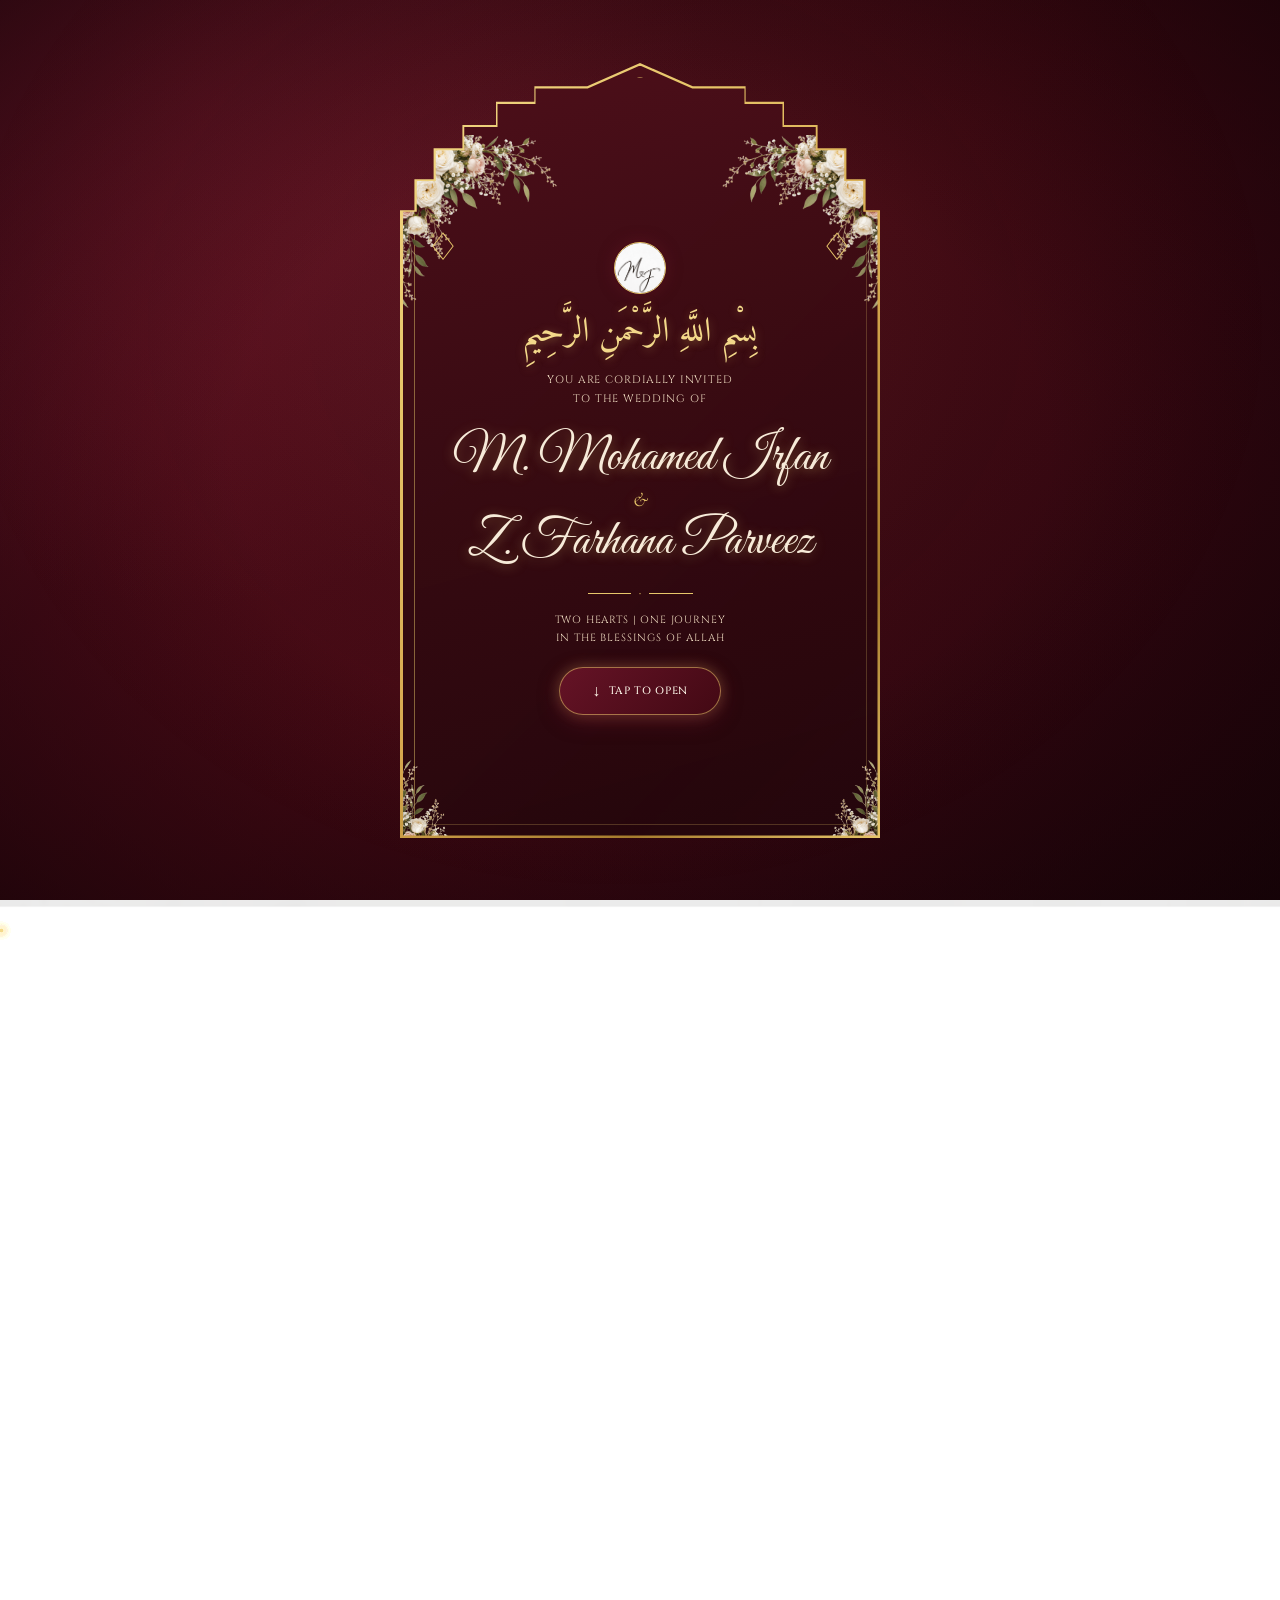
==== commit 6c955651: "first commit" ====
--- a/index.html
+++ b/index.html
@@ -1,909 +1,528 @@
-<!DOCTYPE html>
-<html lang="en">
-<head>
-  <meta charset="UTF-8" />
-  <meta name="viewport" content="width=device-width, initial-scale=1.0" />
-  <title>Irfan &amp; Farhana Parveez — Nikah Invitation</title>
-  <meta name="description" content="Together with their families, Irfan and Farhana Parveez invite you to celebrate their Nikah." />
-  <meta property="og:title" content="Irfan &amp; Farhana Parveez — Nikah Invitation" />
-  <meta property="og:description" content="Together with their families, Irfan and Farhana Parveez invite you to celebrate their Nikah." />
-  <link rel="preconnect" href="https://fonts.googleapis.com" />
-  <link rel="preconnect" href="https://fonts.gstatic.com" crossorigin />
-  <link href="https://fonts.googleapis.com/css2?family=Amiri:ital,wght@0,400;0,700;1,400&family=Cormorant+Garamond:ital,wght@0,300;0,400;0,600;1,400&family=Playfair+Display:ital,wght@0,400;0,600;1,400&display=swap" rel="stylesheet" />
-
-  <style>
-    *, *::before, *::after { box-sizing: border-box; margin: 0; padding: 0; }
-
-    :root {
-      --ivory:       #FAF6F0;
-      --ivory-card:  #FAF3EB;
-      --gold:        #8B6B38;
-      --gold-light:  #C4A35A;
-      --gold-pale:   #D4B896;
-      --maroon:      #4A2E2B;
-      --maroon-light:#7A4A42;
-      --cream:       #FDFBF7;
-      --border:      rgba(139,107,56,0.35);
-      --shadow-gold: 0 4px 24px rgba(139,107,56,0.25), 0 1px 4px rgba(139,107,56,0.15);
-      --ff-arabic:   'Amiri', serif;
-      --ff-serif:    'Cormorant Garamond', serif;
-      --ff-display:  'Playfair Display', serif;
-      --nav-h:       64px;
-    }
-
-    html { scroll-behavior: smooth; }
-
-    body {
-      font-family: var(--ff-serif);
-      background: var(--ivory);
-      color: var(--maroon);
-      min-height: 100vh;
-      overflow-x: hidden;
-    }
-
-    /* PAGE BACKGROUND */
-    .page-bg {
-      position: fixed;
-      inset: 0;
-      z-index: 0;
-      overflow: hidden;
-      pointer-events: none;
-    }
-    .page-bg::before {
-      content: '';
-      position: absolute;
-      inset: 0;
-      background:
-        radial-gradient(ellipse 60% 50% at 50% 100%, rgba(196,163,90,0.12) 0%, transparent 70%),
-        radial-gradient(ellipse 80% 60% at 20% 60%, rgba(139,107,56,0.06) 0%, transparent 60%),
-        radial-gradient(ellipse 80% 60% at 80% 60%, rgba(139,107,56,0.06) 0%, transparent 60%);
-    }
-    .mosque-svg {
-      position: absolute;
-      bottom: 0;
-      left: 50%;
-      transform: translateX(-50%);
-      width: min(700px, 90vw);
-      opacity: 0.07;
-    }
-
-    /* PETALS */
-    .petal {
-      position: absolute;
-      border-radius: 50% 0 50% 0;
-      opacity: 0;
-      animation: fall linear infinite;
-    }
-    @keyframes fall {
-      0%   { transform: translateY(-20px) rotate(0deg); opacity: 0; }
-      10%  { opacity: 0.6; }
-      90%  { opacity: 0.3; }
-      100% { transform: translateY(100vh) rotate(360deg); opacity: 0; }
-    }
-
-    /* SCROLLABLE CONTENT */
-    .content {
-      position: relative;
-      z-index: 1;
-      display: flex;
-      flex-direction: column;
-      align-items: center;
-      padding: 40px 16px calc(var(--nav-h) + 24px);
-      gap: 40px;
-    }
-
-    /* CARD BASE */
-    .card {
-      background: var(--ivory-card);
-      border: 1.5px solid var(--border);
-      border-radius: 24px 24px 8px 8px;
-      box-shadow: var(--shadow-gold);
-      position: relative;
-      overflow: hidden;
-      width: 100%;
-      max-width: 420px;
-    }
-    .card::before {
-      content: '';
-      position: absolute;
-      top: 0; left: 16px; right: 16px;
-      height: 3px;
-      background: linear-gradient(90deg, transparent, var(--gold-light), transparent);
-    }
-
-    /* FLORAL CORNERS */
-    .floral-corner {
-      position: absolute;
-      width: 80px;
-      height: 80px;
-      pointer-events: none;
-      opacity: 0.65;
-    }
-    .floral-corner.tl { top: 0; left: 0; }
-    .floral-corner.tr { top: 0; right: 0; transform: scaleX(-1); }
-    .floral-corner.bl { bottom: 0; left: 0; transform: scaleY(-1); }
-    .floral-corner.br { bottom: 0; right: 0; transform: scale(-1); }
-
-    /* DIVIDER */
-    .divider {
-      display: flex;
-      align-items: center;
-      gap: 8px;
-      margin: 12px 0;
-    }
-    .divider::before, .divider::after {
-      content: '';
-      flex: 1;
-      height: 1px;
-      background: linear-gradient(90deg, transparent, var(--gold-pale), transparent);
-    }
-    .divider-dot {
-      width: 5px; height: 5px;
-      border-radius: 50%;
-      background: var(--gold);
-    }
-
-    /* COVER CARD */
-    #cover-card {
-      min-height: 520px;
-      display: flex;
-      flex-direction: column;
-      align-items: center;
-      justify-content: center;
-      padding: 40px 28px 36px;
-      text-align: center;
-      transition: transform 0.4s ease, opacity 0.4s ease;
-    }
-    #cover-card.hidden {
-      transform: translateY(-20px);
-      opacity: 0;
-      pointer-events: none;
-      height: 0;
-      min-height: 0;
-      overflow: hidden;
-      padding: 0;
-    }
-
-    .monogram {
-      width: 60px; height: 60px;
-      border-radius: 50%;
-      border: 1.5px solid var(--gold);
-      display: flex; align-items: center; justify-content: center;
-      background: var(--cream);
-      margin: 0 auto 18px;
-      font-family: var(--ff-display);
-      font-style: italic;
-      font-size: 1rem;
-      color: var(--gold);
-      letter-spacing: 0.5px;
-    }
-
-    .bismillah {
-      font-family: var(--ff-arabic);
-      font-size: 2rem;
-      color: var(--maroon);
-      line-height: 1.4;
-      margin-bottom: 10px;
-    }
-
-    .invited-text {
-      font-size: 0.65rem;
-      letter-spacing: 0.2em;
-      text-transform: uppercase;
-      color: var(--maroon-light);
-      margin-bottom: 4px;
-    }
-
-    .names-display {
-      font-family: var(--ff-display);
-      font-style: italic;
-      font-size: 2rem;
-      color: var(--maroon);
-      line-height: 1.25;
-      margin: 8px 0;
-    }
-
-    .names-amp {
-      font-family: var(--ff-serif);
-      color: var(--gold);
-      font-size: 1.1rem;
-      margin: 2px 0;
-      display: block;
-    }
-
-    .tagline {
-      font-size: 0.62rem;
-      letter-spacing: 0.15em;
-      text-transform: uppercase;
-      color: var(--maroon-light);
-      margin-top: 4px;
-    }
-
-    .btn-open {
-      margin-top: 22px;
-      padding: 12px 32px;
-      background: var(--gold);
-      color: var(--cream);
-      border: none;
-      border-radius: 999px;
-      font-family: var(--ff-serif);
-      font-size: 0.8rem;
-      letter-spacing: 0.12em;
-      text-transform: uppercase;
-      cursor: pointer;
-      box-shadow: var(--shadow-gold);
-      transition: background 0.25s, transform 0.2s;
-      display: flex; align-items: center; gap: 8px;
-    }
-    .btn-open:hover { background: #7A5C2E; transform: translateY(-2px); }
-    .btn-open svg { width: 14px; height: 14px; }
-
-    /* INNER SECTIONS */
-    .sections-wrap {
-      width: 100%;
-      max-width: 420px;
-      display: flex;
-      flex-direction: column;
-      gap: 24px;
-      transition: opacity 0.5s ease, transform 0.5s ease;
-    }
-    .sections-wrap.hidden {
-      opacity: 0;
-      transform: translateY(30px);
-      pointer-events: none;
-    }
-
-    /* COUPLE CARD */
-    .section-label {
-      font-size: 0.6rem;
-      letter-spacing: 0.2em;
-      text-transform: uppercase;
-      color: var(--gold);
-      margin-bottom: 6px;
-    }
-
-    .couple-name {
-      font-family: var(--ff-display);
-      font-style: italic;
-      font-size: 1.9rem;
-      color: var(--maroon);
-      line-height: 1.2;
-    }
-
-    .parent-label {
-      font-size: 0.68rem;
-      color: var(--maroon-light);
-      margin-top: 6px;
-    }
-
-    .parent-name {
-      font-family: var(--ff-serif);
-      font-size: 0.85rem;
-      color: var(--maroon);
-      font-weight: 600;
-      margin-top: 2px;
-    }
-
-    .couple-and {
-      font-family: var(--ff-arabic);
-      font-size: 1.6rem;
-      color: var(--gold);
-      margin: 16px 0;
-    }
-
-    /* CEREMONY CARD */
-    .ceremony-title {
-      font-family: var(--ff-display);
-      font-style: italic;
-      font-size: 2rem;
-      color: var(--maroon);
-      margin-bottom: 6px;
-    }
-
-    .ceremony-details {
-      list-style: none;
-      text-align: left;
-      display: flex;
-      flex-direction: column;
-      gap: 14px;
-      margin: 20px 0;
-    }
-    .ceremony-details li {
-      display: flex;
-      align-items: flex-start;
-      gap: 12px;
-      font-size: 0.9rem;
-      color: var(--maroon);
-    }
-    .ceremony-details .icon {
-      width: 32px; height: 32px;
-      flex-shrink: 0;
-      border-radius: 50%;
-      background: rgba(139,107,56,0.1);
-      display: flex; align-items: center; justify-content: center;
-      color: var(--gold);
-      margin-top: 2px;
-    }
-    .ceremony-details .icon svg { width: 15px; height: 15px; }
-    .detail-label {
-      font-size: 0.65rem;
-      letter-spacing: 0.12em;
-      text-transform: uppercase;
-      color: var(--gold);
-      display: block;
-      margin-bottom: 2px;
-    }
-    .detail-value {
-      font-family: var(--ff-serif);
-      font-size: 0.92rem;
-      color: var(--maroon);
-      line-height: 1.4;
-    }
-
-    .btn-map {
-      display: inline-flex;
-      align-items: center;
-      gap: 8px;
-      padding: 11px 28px;
-      background: var(--gold);
-      color: var(--cream);
-      border: none;
-      border-radius: 999px;
-      font-family: var(--ff-serif);
-      font-size: 0.78rem;
-      letter-spacing: 0.1em;
-      text-transform: uppercase;
-      cursor: pointer;
-      text-decoration: none;
-      box-shadow: var(--shadow-gold);
-      transition: background 0.25s, transform 0.2s;
-      margin-top: 8px;
-    }
-    .btn-map:hover { background: #7A5C2E; transform: translateY(-2px); }
-    .btn-map svg { width: 14px; height: 14px; }
-
-    /* COUNTDOWN */
-    .countdown-title {
-      font-family: var(--ff-serif);
-      font-size: 0.65rem;
-      letter-spacing: 0.18em;
-      text-transform: uppercase;
-      color: var(--gold);
-      margin-bottom: 18px;
-    }
-    .countdown-grid {
-      display: grid;
-      grid-template-columns: repeat(4, 1fr);
-      gap: 10px;
-      margin-bottom: 18px;
-    }
-    .countdown-unit {
-      background: linear-gradient(135deg, rgba(139,107,56,0.08), rgba(139,107,56,0.02));
-      border: 1px solid var(--border);
-      border-radius: 12px;
-      padding: 14px 8px;
-      display: flex;
-      flex-direction: column;
-      align-items: center;
-      gap: 4px;
-    }
-    .countdown-num {
-      font-family: var(--ff-display);
-      font-size: 2rem;
-      font-weight: 600;
-      color: var(--maroon);
-      line-height: 1;
-    }
-    .countdown-num.flip { animation: numFlip 0.3s ease; }
-    @keyframes numFlip {
-      0%   { transform: translateY(-8px); opacity: 0; }
-      100% { transform: translateY(0);    opacity: 1; }
-    }
-    .countdown-label {
-      font-size: 0.58rem;
-      letter-spacing: 0.14em;
-      text-transform: uppercase;
-      color: var(--maroon-light);
-    }
-    .countdown-sub {
-      font-family: var(--ff-serif);
-      font-style: italic;
-      font-size: 0.88rem;
-      color: var(--maroon-light);
-    }
-
-    /* MUSIC PLAYER */
-    .music-title {
-      font-family: var(--ff-serif);
-      font-size: 0.65rem;
-      letter-spacing: 0.18em;
-      text-transform: uppercase;
-      color: var(--gold);
-      margin-bottom: 16px;
-    }
-    .music-track-name {
-      font-family: var(--ff-serif);
-      font-style: italic;
-      font-size: 1rem;
-      color: var(--maroon);
-      margin-bottom: 16px;
-    }
-    .music-controls {
-      display: flex;
-      align-items: center;
-      justify-content: center;
-      gap: 12px;
-    }
-    .ctrl-btn {
-      width: 38px; height: 38px;
-      border-radius: 50%;
-      border: 1px solid var(--border);
-      background: transparent;
-      color: var(--gold);
-      cursor: pointer;
-      display: flex; align-items: center; justify-content: center;
-      transition: background 0.2s, transform 0.15s;
-    }
-    .ctrl-btn:hover { background: rgba(139,107,56,0.1); transform: scale(1.1); }
-    .ctrl-btn svg { width: 16px; height: 16px; }
-    .ctrl-btn.main-play {
-      width: 52px; height: 52px;
-      background: var(--gold);
-      border: none;
-      color: var(--cream);
-      box-shadow: var(--shadow-gold);
-    }
-    .ctrl-btn.main-play:hover { background: #7A5C2E; }
-    .ctrl-btn.main-play svg { width: 20px; height: 20px; }
-
-    /* THANK YOU */
-    .arabic-dua {
-      font-family: var(--ff-arabic);
-      font-size: 1.5rem;
-      color: var(--maroon);
-      line-height: 1.8;
-      direction: rtl;
-      margin-bottom: 20px;
-    }
-    .thankyou-text {
-      font-family: var(--ff-serif);
-      font-style: italic;
-      font-size: 1rem;
-      color: var(--maroon-light);
-      line-height: 1.7;
-    }
-    .heart-row {
-      display: flex;
-      align-items: center;
-      justify-content: center;
-      gap: 8px;
-      margin: 18px 0 10px;
-      color: var(--gold);
-    }
-    .heart-row svg { width: 18px; height: 18px; }
-    .signature {
-      font-family: var(--ff-display);
-      font-style: italic;
-      font-size: 1.4rem;
-      color: var(--maroon);
-      margin-top: 10px;
-    }
-
-    /* BOTTOM NAV */
-    .bottom-nav {
-      position: fixed;
-      bottom: 20px;
-      left: 50%;
-      transform: translateX(-50%);
-      z-index: 100;
-      display: flex;
-      align-items: center;
-      gap: 4px;
-      background: rgba(250,243,235,0.85);
-      border: 1px solid var(--border);
-      border-radius: 999px;
-      padding: 8px 14px;
-      backdrop-filter: blur(12px);
-      box-shadow: 0 4px 24px rgba(74,46,43,0.12);
-      transition: opacity 0.4s ease;
-    }
-    .bottom-nav.hidden-nav { opacity: 0; pointer-events: none; }
-
-    .nav-btn {
-      width: 42px; height: 42px;
-      border-radius: 50%;
-      border: none;
-      background: transparent;
-      color: var(--maroon-light);
-      cursor: pointer;
-      display: flex; align-items: center; justify-content: center;
-      transition: background 0.2s, color 0.2s;
-      text-decoration: none;
-    }
-    .nav-btn:hover, .nav-btn.active {
-      background: rgba(139,107,56,0.12);
-      color: var(--gold);
-    }
-    .nav-btn svg { width: 18px; height: 18px; }
-
-    /* FLOATING MUTE */
-    .float-mute {
-      position: fixed;
-      top: 16px; right: 16px;
-      z-index: 200;
-      width: 40px; height: 40px;
-      border-radius: 50%;
-      background: rgba(250,243,235,0.9);
-      border: 1px solid var(--border);
-      backdrop-filter: blur(8px);
-      cursor: pointer;
-      display: flex; align-items: center; justify-content: center;
-      color: var(--gold);
-      box-shadow: 0 2px 12px rgba(74,46,43,0.1);
-      transition: transform 0.2s;
-    }
-    .float-mute:hover { transform: scale(1.08); }
-    .float-mute svg { width: 18px; height: 18px; }
-    .float-mute.hidden-mute { display: none; }
-
-    /* UTILITIES */
-    .mt4  { margin-top: 4px; }
-    .mt8  { margin-top: 8px; }
-    .mt12 { margin-top: 12px; }
-    .mt16 { margin-top: 16px; }
-
-    @media (min-width: 480px) {
-      .card, .sections-wrap { max-width: 440px; }
-    }
-  </style>
-</head>
-<body>
-
-<!-- Mosque background -->
-<div class="page-bg" aria-hidden="true">
-  <svg class="mosque-svg" viewBox="0 0 700 400" fill="currentColor" xmlns="http://www.w3.org/2000/svg" style="color:var(--maroon);">
-    <ellipse cx="350" cy="160" rx="90" ry="90"/>
-    <rect x="270" y="160" width="160" height="240" rx="4"/>
-    <rect x="170" y="80" width="30" height="320" rx="4"/>
-    <ellipse cx="185" cy="80" rx="18" ry="30"/>
-    <rect x="182" y="50" width="6" height="30"/>
-    <rect x="500" y="80" width="30" height="320" rx="4"/>
-    <ellipse cx="515" cy="80" rx="18" ry="30"/>
-    <rect x="512" y="50" width="6" height="30"/>
-    <ellipse cx="270" cy="160" rx="30" ry="30"/>
-    <ellipse cx="430" cy="160" rx="30" ry="30"/>
-    <rect x="100" y="390" width="500" height="10" rx="2"/>
-    <path d="M320,400 L320,300 Q350,265 380,300 L380,400 Z" fill="var(--ivory-card)"/>
-    <ellipse cx="305" cy="230" rx="15" ry="20" fill="var(--ivory-card)" opacity="0.5"/>
-    <ellipse cx="395" cy="230" rx="15" ry="20" fill="var(--ivory-card)" opacity="0.5"/>
-  </svg>
-</div>
-
-<!-- Floating mute -->
-<button class="float-mute hidden-mute" id="float-mute-btn" aria-label="Toggle mute">
-  <svg id="mute-icon-float" viewBox="0 0 24 24" fill="none" stroke="currentColor" stroke-width="2" stroke-linecap="round" stroke-linejoin="round">
-    <polygon points="11 5 6 9 2 9 2 15 6 15 11 19 11 5"/>
-    <path d="M19.07 4.93a10 10 0 0 1 0 14.14"/>
-    <path d="M15.54 8.46a5 5 0 0 1 0 7.07"/>
-  </svg>
+<!DOCTYPE html><html lang="en"><head><meta charSet="utf-8"/><meta name="viewport" content="width=device-width, initial-scale=1"/><link rel="preload" as="image" href="./assets/wedding-background-CcYsJ2xg.jpg"/><link rel="preload" as="image" href="./assets/floral-corner-D0d6ExBq.png"/><link rel="preload" as="image" href="./assets/irfan-farhana-monogram-white-D5rvqzT9.png"/><link rel="stylesheet" href="./assets/styles-OWrHJUdL.css" data-precedence="default"/><link rel="stylesheet" href="https://fonts.googleapis.com/css2?family=Amiri:wght@400;700&amp;family=Cinzel:wght@400;500;600&amp;family=Cormorant+Garamond:ital,wght@0,400;0,500;0,600;1,400;1,500&amp;family=Great+Vibes&amp;display=swap" data-precedence="default"/><title>Irfan &amp; Farhana Parveez — Wedding Reception Invitation</title><meta name="author" content="M. Mohamed Irfan &amp; Z. Farhana Parveez"/><meta name="description" content="Join M. Mohamed Irfan and Z. Farhana Parveez for their Wedding Reception on December 30, 2026."/><meta property="og:title" content="Irfan &amp; Farhana Parveez — Wedding Reception Invitation"/><meta property="og:description" content="Together with their families, Irfan and Farhana Parveez invite you to celebrate their Wedding Reception."/><meta property="og:type" content="website"/><meta name="twitter:card" content="summary_large_image"/><meta name="twitter:title" content="Irfan &amp; Farhana Parveez — Wedding Reception Invitation"/><meta name="twitter:description" content="Together with their families, Irfan and Farhana Parveez invite you to celebrate their Wedding Reception."/><meta property="og:image" content="https://pub-bb2e103a32db4e198524a2e9ed8f35b4.r2.dev/lovp_18j61jmm9v81pts2m438v48wzq/797793d7fda85448a15a6fd5e113cc22_1790079968313.png"/><meta name="twitter:image" content="https://pub-bb2e103a32db4e198524a2e9ed8f35b4.r2.dev/lovp_18j61jmm9v81pts2m438v48wzq/797793d7fda85448a15a6fd5e113cc22_1790079968313.png"/><link rel="preconnect" href="https://fonts.googleapis.com"/><link rel="preconnect" href="https://fonts.gstatic.com" crossorigin="anonymous"/><link rel="icon" href="./favicon.png" type="image/png"/>
+<style id="rich-maroon-theme">
+  :root {
+    --background: #21040b;
+    --foreground: #f7ebd9;
+    --card: rgba(53, 7, 17, 0.96);
+    --card-foreground: #f7ebd9;
+    --primary: #651326;
+    --primary-foreground: #fff8eb;
+    --secondary: #350711;
+    --secondary-foreground: #f7ebd9;
+    --muted: #2d050e;
+    --muted-foreground: #d6b89c;
+    --accent: #4a0b18;
+    --accent-foreground: #fff8eb;
+    --border: rgba(231, 198, 106, 0.45);
+    --input: rgba(231, 198, 106, 0.45);
+    --ring: #e7c66a;
+    --gold: #e7c66a;
+    --gold-light: #f3d98a;
+    --wine: #f3d98a;
+    --logo-background: #21040b;
+    --petal: #651326;
+    --shadow-gold: 0 8px 30px rgba(101, 19, 38, 0.6), 0 0 16px rgba(231, 198, 106, 0.35);
+  }
+
+  body {
+    background:
+      radial-gradient(ellipse at 50% 50%, transparent 45%, rgba(15, 2, 5, 0.65) 100%),
+      radial-gradient(circle at 15% 10%, rgba(120, 25, 45, 0.45) 0%, transparent 38%),
+      linear-gradient(135deg, #651326 0%, #4a0b18 30%, #430914 50%, #350711 70%, #21040b 100%) !important;
+    background-attachment: fixed !important;
+    color: #f7ebd9 !important;
+  }
+
+  .wedding-site {
+    background:
+      radial-gradient(ellipse at 50% 50%, transparent 45%, rgba(15, 2, 5, 0.65) 100%),
+      radial-gradient(circle at 15% 10%, rgba(120, 25, 45, 0.45) 0%, transparent 38%),
+      linear-gradient(135deg, #651326 0%, #4a0b18 30%, #430914 50%, #350711 70%, #21040b 100%) !important;
+    background-attachment: fixed !important;
+  }
+
+  .site-background {
+    opacity: 0.1 !important;
+    filter: saturate(0.25) brightness(0.25) contrast(1.15) !important;
+    mix-blend-mode: luminosity !important;
+  }
+
+  .background-veil {
+    background:
+      radial-gradient(ellipse at 50% 50%, transparent 45%, rgba(15, 2, 5, 0.65) 100%),
+      radial-gradient(circle at 15% 10%, rgba(120, 25, 45, 0.45) 0%, transparent 38%),
+      linear-gradient(135deg, #651326 0%, #4a0b18 30%, #430914 50%, #350711 70%, #21040b 100%) !important;
+    position: fixed !important;
+    inset: 0 !important;
+  }
+
+  .cover-screen, .invite-section {
+    background: radial-gradient(ellipse at 48% 36%, rgba(243, 217, 138, 0.05) 0%, rgba(214, 168, 79, 0.02) 40%, transparent 72%) !important;
+  }
+
+  .cover-card, .arch-card {
+    background: linear-gradient(135deg, #f3d98a 0%, #e7c66a 25%, #d6a84f 55%, #a67c2e 80%, #e7c66a 100%) !important;
+    padding: 1.5px !important;
+    filter:
+      /* 1. Close warm champagne/gold frame edge glow - biased to upper-left */
+      drop-shadow(-2px -3px 5px rgba(243, 217, 138, 0.6))
+      drop-shadow(1px 2px 5px rgba(214, 168, 79, 0.4))
+      /* 2. Medium soft champagne radiance radiating outward */
+      drop-shadow(-6px -8px 18px rgba(231, 198, 106, 0.45))
+      drop-shadow(3px 5px 20px rgba(214, 168, 79, 0.3))
+      /* 3. Broad soft ambient golden haze outside the frame */
+      drop-shadow(-12px -16px 42px rgba(243, 217, 138, 0.22))
+      drop-shadow(6px 12px 48px rgba(214, 168, 79, 0.15))
+      /* 4. Deep grounding shadow for contrast and royal depth */
+      drop-shadow(0 25px 50px rgba(10, 1, 3, 0.85))
+      drop-shadow(0 0 60px rgba(101, 19, 38, 0.35)) !important;
+  }
+
+  .cover-inner, .arch-inner {
+    background: linear-gradient(165deg, rgba(74, 11, 24, 0.98) 0%, rgba(53, 7, 17, 0.98) 45%, rgba(33, 4, 11, 0.99) 100%) !important;
+  }
+
+  .cover-inner:after, .arch-inner:after {
+    border-color: rgba(231, 198, 106, 0.48) !important;
+  }
+
+  .arabic {
+    color: #f3d98a !important;
+    text-shadow: 0 2px 10px rgba(231, 198, 106, 0.35);
+  }
+
+  .couple-names, .name-script, .script-title {
+    color: #f7ebd9 !important;
+    text-shadow: 0 2px 12px rgba(231, 198, 106, 0.4);
+  }
+
+  .couple-names i, .name-script span, .ampersand {
+    color: #e7c66a !important;
+  }
+
+  .eyebrow, .family-copy, .vow-line, .blessing-copy {
+    color: #eedac0 !important;
+  }
+
+  .family-copy strong {
+    color: #fff5e3 !important;
+  }
+
+  .gold-ornament {
+    color: #e7c66a !important;
+  }
+
+  .gold-ornament:before, .gold-ornament:after {
+    background: #e7c66a !important;
+  }
+
+  .cover-lantern, .crescent, .title-icon {
+    color: #e7c66a !important;
+  }
+
+  .open-button, .map-button, .whatsapp-button {
+    background: linear-gradient(135deg, #651326 0%, #430914 100%) !important;
+    color: #fff8eb !important;
+    border: 1px solid rgba(231, 198, 106, 0.55) !important;
+    box-shadow: 0 6px 20px rgba(101, 19, 38, 0.55), 0 0 14px rgba(231, 198, 106, 0.3) !important;
+    transition: all 0.3s ease !important;
+  }
+
+  .open-button:hover, .map-button:hover, .whatsapp-button:hover {
+    background: linear-gradient(135deg, #7c1930 0%, #4d0b17 100%) !important;
+    box-shadow: 0 8px 25px rgba(124, 25, 48, 0.7), 0 0 18px rgba(231, 198, 106, 0.5) !important;
+    transform: translateY(-2px);
+  }
+
+  .share-button {
+    background: rgba(53, 7, 17, 0.8) !important;
+    color: #f7ebd9 !important;
+    border: 1px solid rgba(231, 198, 106, 0.4) !important;
+  }
+
+  .share-button:hover {
+    background: rgba(74, 11, 24, 0.95) !important;
+    border-color: #e7c66a !important;
+  }
+
+  .countdown-grid div {
+    background: linear-gradient(180deg, rgba(67, 9, 20, 0.88) 0%, rgba(33, 4, 11, 0.92) 100%) !important;
+    border: 1px solid rgba(231, 198, 106, 0.48) !important;
+    box-shadow: 0 4px 15px rgba(0, 0, 0, 0.45), inset 0 0 12px rgba(101, 19, 38, 0.3) !important;
+  }
+
+  .countdown-grid strong {
+    color: #f7ebd9 !important;
+    text-shadow: 0 0 10px rgba(231, 198, 106, 0.4);
+  }
+
+  .countdown-grid span {
+    color: #d6b89c !important;
+  }
+
+  .until em {
+    color: #f3d98a !important;
+    text-shadow: 0 2px 10px rgba(231, 198, 106, 0.3);
+  }
+
+  .event-list dt svg {
+    color: #e7c66a !important;
+  }
+
+  .event-list dd {
+    color: #f7ebd9 !important;
+  }
+
+  .event-list small {
+    color: #d6b89c !important;
+  }
+
+  .music-controls button {
+    background: rgba(53, 7, 17, 0.85) !important;
+    color: #f7ebd9 !important;
+    border: 1px solid rgba(231, 198, 106, 0.4) !important;
+    transition: all 0.25s ease !important;
+  }
+
+  .music-controls button:hover {
+    background: rgba(74, 11, 24, 0.95) !important;
+    border-color: #e7c66a !important;
+    color: #fff !important;
+  }
+
+  .main-play {
+    background: linear-gradient(135deg, #651326 0%, #430914 100%) !important;
+    color: #fff8eb !important;
+    border: 1.5px solid #e7c66a !important;
+    box-shadow: 0 6px 20px rgba(101, 19, 38, 0.6), 0 0 15px rgba(231, 198, 106, 0.4) !important;
+  }
+
+  .main-play:hover {
+    background: linear-gradient(135deg, #7c1930 0%, #4d0b17 100%) !important;
+    transform: scale(1.06);
+  }
+
+  .waveform i {
+    background: #e7c66a !important;
+    box-shadow: 0 0 6px rgba(231, 198, 106, 0.5);
+  }
+
+  .music-label {
+    color: #d6b89c !important;
+  }
+
+  .bottom-nav {
+    background: rgba(33, 4, 11, 0.92) !important;
+    border: 1px solid rgba(231, 198, 106, 0.55) !important;
+    box-shadow: 0 12px 35px rgba(0, 0, 0, 0.75), 0 0 15px rgba(101, 19, 38, 0.4) !important;
+  }
+
+  .bottom-nav a {
+    color: #d6b89c !important;
+  }
+
+  .bottom-nav a:hover, .bottom-nav a:focus-visible {
+    background: linear-gradient(135deg, #651326 0%, #430914 100%) !important;
+    color: #f7ebd9 !important;
+    box-shadow: 0 0 10px rgba(231, 198, 106, 0.3) !important;
+  }
+
+  .mute-button {
+    background: rgba(33, 4, 11, 0.92) !important;
+    border: 1px solid rgba(231, 198, 106, 0.55) !important;
+    color: #f7ebd9 !important;
+    box-shadow: 0 8px 25px rgba(0, 0, 0, 0.6) !important;
+    align-items: center !important;
+    justify-content: center !important;
+    padding: 0 !important;
+    cursor: pointer !important;
+    border-radius: 50% !important;
+  }
+
+  .mute-button:hover {
+    background: #651326 !important;
+    border-color: #e7c66a !important;
+    transform: scale(1.08);
+  }
+
+  .mute-button svg {
+    width: 20px !important;
+    height: 20px !important;
+    flex-shrink: 0 !important;
+  }
+
+  .monogram {
+    border-color: #e7c66a !important;
+    background: #21040b !important;
+    box-shadow: inset 0 0 0 3px rgba(231, 198, 106, 0.45), 0 0 15px rgba(101, 19, 38, 0.5) !important;
+  }
+
+  .invitation-content.invitation-open,
+  .invitation-open {
+    opacity: 1 !important;
+    visibility: visible !important;
+    display: block !important;
+  }
+  @media (min-width: 900px) {
+    .invitation-content.invitation-open,
+    .invitation-open {
+      display: grid !important;
+    }
+  }
+  .reveal.is-visible {
+    opacity: 1 !important;
+    visibility: visible !important;
+    transform: none !important;
+    transition: opacity 0.8s ease, transform 0.8s ease !important;
+  }
+  .cover-screen.cover-open,
+  .cover-screen.closing {
+    opacity: 0 !important;
+    visibility: hidden !important;
+    pointer-events: none !important;
+    transform: scale(1.02) translateY(-10px) !important;
+    transition: opacity 0.7s cubic-bezier(0.16, 1, 0.3, 1), transform 0.7s cubic-bezier(0.16, 1, 0.3, 1), visibility 0.7s ease !important;
+  }
+  .bottom-nav {
+    display: none;
+  }
+  .bottom-nav.is-visible {
+    display: flex !important;
+  }
+  .mute-button {
+    display: none;
+  }
+  .mute-button.is-visible {
+    display: flex !important;
+  }
+</style>
+</head><body><main class="wedding-site"><img class="site-background" src="./assets/wedding-background-CcYsJ2xg.jpg" alt="Soft ivory floral wedding setting with lanterns" width="1080" height="1920"/><div class="background-veil"></div><div class="particles" aria-hidden="true"><i style="--particle:0"></i><i style="--particle:1"></i><i style="--particle:2"></i><i style="--particle:3"></i><i style="--particle:4"></i><i style="--particle:5"></i><i style="--particle:6"></i><i style="--particle:7"></i><i style="--particle:8"></i><i style="--particle:9"></i><i style="--particle:10"></i><i style="--particle:11"></i><i style="--particle:12"></i></div><div class="falling-petals " aria-hidden="true"><i style="--petal-left:7%;--petal-width:8px;--petal-height:13px;--petal-duration:14s;--petal-delay:0s"></i><i style="--petal-left:44%;--petal-width:10px;--petal-height:16px;--petal-duration:16.1s;--petal-delay:-1.75s"></i><i style="--petal-left:81%;--petal-width:12px;--petal-height:19px;--petal-duration:18.2s;--petal-delay:-3.5s"></i><i style="--petal-left:17%;--petal-width:14px;--petal-height:13px;--petal-duration:20.3s;--petal-delay:-5.25s"></i><i style="--petal-left:54%;--petal-width:8px;--petal-height:16px;--petal-duration:22.4s;--petal-delay:-7s"></i><i style="--petal-left:91%;--petal-width:10px;--petal-height:19px;--petal-duration:24.5s;--petal-delay:-8.75s"></i><i style="--petal-left:27%;--petal-width:12px;--petal-height:13px;--petal-duration:14s;--petal-delay:-10.5s"></i><i style="--petal-left:64%;--petal-width:14px;--petal-height:16px;--petal-duration:16.1s;--petal-delay:-12.25s"></i><i style="--petal-left:0%;--petal-width:8px;--petal-height:19px;--petal-duration:18.2s;--petal-delay:-14s"></i><i style="--petal-left:37%;--petal-width:10px;--petal-height:13px;--petal-duration:20.3s;--petal-delay:-15.75s"></i><i style="--petal-left:74%;--petal-width:12px;--petal-height:16px;--petal-duration:22.4s;--petal-delay:-17.5s"></i><i style="--petal-left:10%;--petal-width:14px;--petal-height:19px;--petal-duration:24.5s;--petal-delay:-19.25s"></i><i style="--petal-left:47%;--petal-width:8px;--petal-height:13px;--petal-duration:14s;--petal-delay:-21s"></i><i style="--petal-left:84%;--petal-width:10px;--petal-height:16px;--petal-duration:16.1s;--petal-delay:-22.75s"></i><i style="--petal-left:20%;--petal-width:12px;--petal-height:19px;--petal-duration:18.2s;--petal-delay:-24.5s"></i><i style="--petal-left:57%;--petal-width:14px;--petal-height:13px;--petal-duration:20.3s;--petal-delay:-26.25s"></i><i style="--petal-left:94%;--petal-width:8px;--petal-height:16px;--petal-duration:22.4s;--petal-delay:-28s"></i><i style="--petal-left:30%;--petal-width:10px;--petal-height:19px;--petal-duration:24.5s;--petal-delay:-29.75s"></i></div><audio src="./assets/bgm.mp3" loop=""></audio><div class="cover-screen " aria-hidden="false"><div class="cover-card"><div class="cover-inner"><div aria-hidden="true"><img class="floral floral-tl" src="./assets/floral-corner-D0d6ExBq.png" alt="" width="1024" height="1024"/><img class="floral floral-tr" src="./assets/floral-corner-D0d6ExBq.png" alt="" width="1024" height="1024"/><img class="floral floral-bl" src="./assets/floral-corner-D0d6ExBq.png" alt="" width="1024" height="1024"/><img class="floral floral-br" src="./assets/floral-corner-D0d6ExBq.png" alt="" width="1024" height="1024"/></div><div class="cover-lantern cover-lantern-left" aria-hidden="true">♢</div><div class="cover-lantern cover-lantern-right" aria-hidden="true">♢</div><div class="cover-content"><div class="monogram monogram-small"><img src="./assets/irfan-farhana-monogram-white-D5rvqzT9.png" alt="Irfan and Farhana Parveez monogram"/></div><p class="arabic" lang="ar" dir="rtl">بِسْمِ اللَّهِ الرَّحْمَنِ الرَّحِيمِ</p><p class="eyebrow">You are cordially invited<br/>to the wedding of</p><h1 class="couple-names"><span>M. Mohamed Irfan</span><i>&amp;</i><span>Z. Farhana Parveez</span></h1><div class="gold-ornament" aria-hidden="true"><span>◆</span></div><p class="vow-line">Two hearts <b>|</b> One journey<br/>In the blessings of Allah</p><button class="inline-flex items-center justify-center gap-2 whitespace-nowrap text-sm font-medium cursor-pointer transition-colors focus-visible:outline-none focus-visible:ring-1 focus-visible:ring-ring disabled:pointer-events-none disabled:opacity-50 disabled:cursor-not-allowed [&amp;_svg]:pointer-events-none [&amp;_svg]:size-4 [&amp;_svg]:shrink-0 border border-primary/35 bg-primary text-primary-foreground shadow-[var(--shadow-gold)] hover:bg-primary/90 h-10 rounded-md px-8 open-button"><span class="down-mark">↓</span> Tap to open</button></div></div></div></div><div class="invitation-content "><section id="couple" class="invite-section scroll-mt-8 couple-section"><div class="arch-card reveal"><div class="arch-inner"><div aria-hidden="true"><img class="floral floral-tl" src="./assets/floral-corner-D0d6ExBq.png" alt="" width="1024" height="1024"/><img class="floral floral-tr" src="./assets/floral-corner-D0d6ExBq.png" alt="" width="1024" height="1024"/><img class="floral floral-bl" src="./assets/floral-corner-D0d6ExBq.png" alt="" width="1024" height="1024"/><img class="floral floral-br" src="./assets/floral-corner-D0d6ExBq.png" alt="" width="1024" height="1024"/></div><div class="arch-content"><div class="monogram"><img src="./assets/irfan-farhana-monogram-white-D5rvqzT9.png" alt="Irfan and Farhana Parveez monogram"/></div><p class="arabic" lang="ar" dir="rtl">بِسْمِ اللَّهِ الرَّحْمَنِ الرَّحِيمِ</p><p class="eyebrow">Cordially invite you to the wedding<br/>of their beloved son</p><h2 class="name-script">M. Mohamed Irfan</h2><p class="family-copy">Son of<br/><strong>Mr. &amp; Mrs. Mabasha &amp; Ameena</strong></p><p class="ampersand">&amp;</p><h2 class="name-script">Z. Farhana Parveez</h2><p class="family-copy">Daughter of<br/><strong>Mr. &amp; Mrs. Mohammed Zabiullah Qureshi<br/>&amp; Mubeena Khanum</strong></p><div class="gold-ornament" aria-hidden="true"><span>◆</span></div></div></div></div></section><section id="reception" class="invite-section scroll-mt-8 "><div class="arch-card reveal"><div class="arch-inner"><div aria-hidden="true"><img class="floral floral-tl" src="./assets/floral-corner-D0d6ExBq.png" alt="" width="1024" height="1024"/><img class="floral floral-tr" src="./assets/floral-corner-D0d6ExBq.png" alt="" width="1024" height="1024"/><img class="floral floral-bl" src="./assets/floral-corner-D0d6ExBq.png" alt="" width="1024" height="1024"/><img class="floral floral-br" src="./assets/floral-corner-D0d6ExBq.png" alt="" width="1024" height="1024"/></div><div class="arch-content"><h2 class="script-title">Reception</h2><div class="gold-ornament" aria-hidden="true"><span>◆</span></div><dl class="event-list"><div><dt><svg xmlns="http://www.w3.org/2000/svg" width="24" height="24" viewBox="0 0 24 24" fill="none" stroke="currentColor" stroke-width="2" stroke-linecap="round" stroke-linejoin="round" class="lucide lucide-calendar-days" aria-hidden="true"><path d="M8 2v4"></path><path d="M16 2v4"></path><rect width="18" height="18" x="3" y="4" rx="2"></rect><path d="M3 10h18"></path><path d="M8 14h.01"></path><path d="M12 14h.01"></path><path d="M16 14h.01"></path><path d="M8 18h.01"></path><path d="M12 18h.01"></path><path d="M16 18h.01"></path></svg></dt><dd>December 30, 2026<small>Wednesday</small></dd></div><div><dt><svg xmlns="http://www.w3.org/2000/svg" width="24" height="24" viewBox="0 0 24 24" fill="none" stroke="currentColor" stroke-width="2" stroke-linecap="round" stroke-linejoin="round" class="lucide lucide-clock3 lucide-clock-3" aria-hidden="true"><circle cx="12" cy="12" r="10"></circle><path d="M12 6v6h4"></path></svg></dt><dd>12:30 PM onwards</dd></div><div><dt><svg xmlns="http://www.w3.org/2000/svg" width="24" height="24" viewBox="0 0 24 24" fill="none" stroke="currentColor" stroke-width="2" stroke-linecap="round" stroke-linejoin="round" class="lucide lucide-map-pin" aria-hidden="true"><path d="M20 10c0 4.993-5.539 10.193-7.399 11.799a1 1 0 0 1-1.202 0C9.539 20.193 4 14.993 4 10a8 8 0 0 1 16 0"></path><circle cx="12" cy="10" r="3"></circle></svg></dt><dd>Saravana Mahal,<br/>Taneerpandal,<br/>Namagiripettai,<br/>Tamil Nadu 637406</dd></div></dl><a href="https://www.google.com/maps/search/?api=1&amp;query=Saravana%20Mahal%2C%20Taneerpandal%2C%20Namagiripettai%2C%20Tamil%20Nadu%20637406" target="_blank" rel="noreferrer" aria-label="Open Reception venue in Google Maps" class="inline-flex items-center justify-center gap-2 whitespace-nowrap text-sm font-medium cursor-pointer transition-colors focus-visible:outline-none focus-visible:ring-1 focus-visible:ring-ring disabled:pointer-events-none disabled:opacity-50 disabled:cursor-not-allowed [&amp;_svg]:pointer-events-none [&amp;_svg]:size-4 [&amp;_svg]:shrink-0 border border-primary/35 bg-primary text-primary-foreground shadow-[var(--shadow-gold)] hover:bg-primary/90 h-10 rounded-md px-8 map-button"><svg xmlns="http://www.w3.org/2000/svg" width="24" height="24" viewBox="0 0 24 24" fill="none" stroke="currentColor" stroke-width="2" stroke-linecap="round" stroke-linejoin="round" class="lucide lucide-map-pin" aria-hidden="true"><path d="M20 10c0 4.993-5.539 10.193-7.399 11.799a1 1 0 0 1-1.202 0C9.539 20.193 4 14.993 4 10a8 8 0 0 1 16 0"></path><circle cx="12" cy="10" r="3"></circle></svg> Open in Maps</a></div></div></div></section><section class="invite-section scroll-mt-8 quote-card"><div class="arch-card reveal"><div class="arch-inner"><div aria-hidden="true"><img class="floral floral-tl" src="./assets/floral-corner-D0d6ExBq.png" alt="" width="1024" height="1024"/><img class="floral floral-tr" src="./assets/floral-corner-D0d6ExBq.png" alt="" width="1024" height="1024"/><img class="floral floral-bl" src="./assets/floral-corner-D0d6ExBq.png" alt="" width="1024" height="1024"/><img class="floral floral-br" src="./assets/floral-corner-D0d6ExBq.png" alt="" width="1024" height="1024"/></div><div class="arch-content"><div class="crescent" aria-hidden="true">☾</div><blockquote>Two hearts,<br/>One journey,<br/>With Allah’s blessings.</blockquote><div class="gold-ornament" aria-hidden="true"><span>◆</span></div></div></div></div></section><section id="countdown" class="invite-section scroll-mt-8 countdown-card"><div class="arch-card reveal"><div class="arch-inner"><div aria-hidden="true"><img class="floral floral-tl" src="./assets/floral-corner-D0d6ExBq.png" alt="" width="1024" height="1024"/><img class="floral floral-tr" src="./assets/floral-corner-D0d6ExBq.png" alt="" width="1024" height="1024"/><img class="floral floral-bl" src="./assets/floral-corner-D0d6ExBq.png" alt="" width="1024" height="1024"/><img class="floral floral-br" src="./assets/floral-corner-D0d6ExBq.png" alt="" width="1024" height="1024"/></div><div class="arch-content"><svg xmlns="http://www.w3.org/2000/svg" width="24" height="24" viewBox="0 0 24 24" fill="none" stroke="currentColor" stroke-width="2" stroke-linecap="round" stroke-linejoin="round" class="lucide lucide-heart title-icon" aria-hidden="true"><path d="M2 9.5a5.5 5.5 0 0 1 9.591-3.676.56.56 0 0 0 .818 0A5.49 5.49 0 0 1 22 9.5c0 2.29-1.5 4-3 5.5l-5.492 5.313a2 2 0 0 1-3 .019L5 15c-1.5-1.5-3-3.2-3-5.5"></path></svg><h2 class="script-title">Our Big Day</h2><p class="eyebrow">Reception Countdown</p><div class="countdown-grid" aria-live="polite"><div><strong>00</strong><span>days</span></div><div><strong>00</strong><span>hours</span></div><div><strong>00</strong><span>minutes</span></div><div><strong>00</strong><span>seconds</span></div></div><div class="gold-ornament" aria-hidden="true"><span>◆</span></div><p class="until">Until we celebrate together<br/><em>Insha'Allah</em></p></div></div></div></section><section class="invite-section scroll-mt-8 blessing-card"><div class="arch-card reveal"><div class="arch-inner"><div aria-hidden="true"><img class="floral floral-tl" src="./assets/floral-corner-D0d6ExBq.png" alt="" width="1024" height="1024"/><img class="floral floral-tr" src="./assets/floral-corner-D0d6ExBq.png" alt="" width="1024" height="1024"/><img class="floral floral-bl" src="./assets/floral-corner-D0d6ExBq.png" alt="" width="1024" height="1024"/><img class="floral floral-br" src="./assets/floral-corner-D0d6ExBq.png" alt="" width="1024" height="1024"/></div><div class="arch-content"><p class="arabic" lang="ar" dir="rtl">بِسْمِ اللَّهِ الرَّحْمَنِ الرَّحِيمِ</p><div class="gold-ornament" aria-hidden="true"><span>◆</span></div><p class="blessing-copy">With the blessings of Allah,<br/>and the love of our families,<br/>we look forward to your presence<br/>and du’as on our special day.</p><h2 class="name-script compact">M. Mohamed Irfan<br/><span>&amp;</span><br/>Z. Farhana Parveez</h2></div></div></div></section><section id="music" class="invite-section scroll-mt-8 music-card"><div class="arch-card reveal"><div class="arch-inner"><div aria-hidden="true"><img class="floral floral-tl" src="./assets/floral-corner-D0d6ExBq.png" alt="" width="1024" height="1024"/><img class="floral floral-tr" src="./assets/floral-corner-D0d6ExBq.png" alt="" width="1024" height="1024"/><img class="floral floral-bl" src="./assets/floral-corner-D0d6ExBq.png" alt="" width="1024" height="1024"/><img class="floral floral-br" src="./assets/floral-corner-D0d6ExBq.png" alt="" width="1024" height="1024"/></div><div class="arch-content"><svg xmlns="http://www.w3.org/2000/svg" width="24" height="24" viewBox="0 0 24 24" fill="none" stroke="currentColor" stroke-width="2" stroke-linecap="round" stroke-linejoin="round" class="lucide lucide-music2 lucide-music-2 title-icon" aria-hidden="true"><circle cx="8" cy="18" r="4"></circle><path d="M12 18V2l7 4"></path></svg><h2 class="music-heading">A little music<br/>for a special day</h2><div class="gold-ornament" aria-hidden="true"><span>◆</span></div><div class="music-controls" aria-label="Music controls"><button class="inline-flex items-center justify-center gap-2 whitespace-nowrap rounded-md text-sm font-medium cursor-pointer transition-colors focus-visible:outline-none focus-visible:ring-1 focus-visible:ring-ring disabled:pointer-events-none disabled:opacity-50 disabled:cursor-not-allowed [&amp;_svg]:pointer-events-none [&amp;_svg]:size-4 [&amp;_svg]:shrink-0 border border-primary/30 bg-card/70 text-foreground shadow-sm backdrop-blur-md hover:bg-card h-9 w-9" aria-label="Rewind 10 seconds"><svg xmlns="http://www.w3.org/2000/svg" width="20" height="20" viewBox="0 0 24 24" fill="none" stroke="currentColor" stroke-width="2" stroke-linecap="round" stroke-linejoin="round" class="lucide lucide-skip-back"><path d="M17.971 4.285A2 2 0 0 1 21 6v12a2 2 0 0 1-3.029 1.715l-9.997-5.998a2 2 0 0 1-.003-3.432z"></path><path d="M3 20V4"></path></svg></button><button class="inline-flex items-center justify-center gap-2 whitespace-nowrap rounded-md text-sm font-medium cursor-pointer transition-colors focus-visible:outline-none focus-visible:ring-1 focus-visible:ring-ring disabled:pointer-events-none disabled:opacity-50 disabled:cursor-not-allowed [&amp;_svg]:pointer-events-none [&amp;_svg]:size-4 [&amp;_svg]:shrink-0 border border-primary/35 bg-primary text-primary-foreground shadow-[var(--shadow-gold)] hover:bg-primary/90 h-10 w-10 main-play" aria-label="Play music"><svg class="icon-play" xmlns="http://www.w3.org/2000/svg" width="22" height="22" viewBox="0 0 24 24" fill="currentColor" stroke="currentColor" stroke-width="1.5" stroke-linecap="round" stroke-linejoin="round"><polygon points="6 4 20 12 6 20 6 4"></polygon></svg><svg class="icon-pause" style="display:none;" xmlns="http://www.w3.org/2000/svg" width="22" height="22" viewBox="0 0 24 24" fill="currentColor" stroke="currentColor" stroke-width="1.5" stroke-linecap="round" stroke-linejoin="round"><rect x="6" y="4" width="4" height="16" rx="1"></rect><rect x="14" y="4" width="4" height="16" rx="1"></rect></svg></button><button class="inline-flex items-center justify-center gap-2 whitespace-nowrap rounded-md text-sm font-medium cursor-pointer transition-colors focus-visible:outline-none focus-visible:ring-1 focus-visible:ring-ring disabled:pointer-events-none disabled:opacity-50 disabled:cursor-not-allowed [&amp;_svg]:pointer-events-none [&amp;_svg]:size-4 [&amp;_svg]:shrink-0 border border-primary/30 bg-card/70 text-foreground shadow-sm backdrop-blur-md hover:bg-card h-9 w-9" aria-label="Forward 10 seconds"><svg xmlns="http://www.w3.org/2000/svg" width="20" height="20" viewBox="0 0 24 24" fill="none" stroke="currentColor" stroke-width="2" stroke-linecap="round" stroke-linejoin="round" class="lucide lucide-skip-forward"><path d="M21 4v16"></path><path d="M6.029 4.285A2 2 0 0 0 3 6v12a2 2 0 0 0 3.029 1.715l9.997-5.998a2 2 0 0 0 .003-3.432z"></path></svg></button></div><div class="waveform " aria-hidden="true"><i style="--bar:0"></i><i style="--bar:1"></i><i style="--bar:2"></i><i style="--bar:3"></i><i style="--bar:4"></i><i style="--bar:5"></i><i style="--bar:6"></i><i style="--bar:7"></i><i style="--bar:8"></i><i style="--bar:9"></i><i style="--bar:10"></i><i style="--bar:11"></i><i style="--bar:12"></i><i style="--bar:13"></i><i style="--bar:14"></i><i style="--bar:15"></i><i style="--bar:16"></i><i style="--bar:17"></i><i style="--bar:18"></i><i style="--bar:19"></i><i style="--bar:20"></i><i style="--bar:21"></i><i style="--bar:22"></i></div><p class="music-label">( Gentle &amp; Peaceful )</p></div></div></div></section><section id="thanks" class="invite-section scroll-mt-8 thanks-card"><div class="arch-card reveal"><div class="arch-inner"><div aria-hidden="true"><img class="floral floral-tl" src="./assets/floral-corner-D0d6ExBq.png" alt="" width="1024" height="1024"/><img class="floral floral-tr" src="./assets/floral-corner-D0d6ExBq.png" alt="" width="1024" height="1024"/><img class="floral floral-bl" src="./assets/floral-corner-D0d6ExBq.png" alt="" width="1024" height="1024"/><img class="floral floral-br" src="./assets/floral-corner-D0d6ExBq.png" alt="" width="1024" height="1024"/></div><div class="arch-content"><p class="arabic" lang="ar" dir="rtl">بِسْمِ اللَّهِ الرَّحْمَنِ الرَّحِيمِ</p><h2 class="script-title">Thank You</h2><p class="eyebrow">For being a part of<br/>our special journey</p><div class="gold-ornament" aria-hidden="true"><span>◆</span></div><h3 class="name-script compact">M. Mohamed Irfan<br/><span>&amp;</span><br/>Z. Farhana Parveez</h3><div class="monogram"><img src="./assets/irfan-farhana-monogram-white-D5rvqzT9.png" alt="Irfan and Farhana Parveez monogram"/></div><div class="share-actions"><button class="inline-flex items-center justify-center gap-2 whitespace-nowrap text-sm font-medium cursor-pointer transition-colors focus-visible:outline-none focus-visible:ring-1 focus-visible:ring-ring disabled:pointer-events-none disabled:opacity-50 disabled:cursor-not-allowed [&amp;_svg]:pointer-events-none [&amp;_svg]:size-4 [&amp;_svg]:shrink-0 border border-primary/30 bg-card/70 text-foreground shadow-sm backdrop-blur-md hover:bg-card h-10 rounded-md px-8 share-button"><svg xmlns="http://www.w3.org/2000/svg" width="24" height="24" viewBox="0 0 24 24" fill="none" stroke="currentColor" stroke-width="2" stroke-linecap="round" stroke-linejoin="round" class="lucide lucide-share2 lucide-share-2" aria-hidden="true"><circle cx="18" cy="5" r="3"></circle><circle cx="6" cy="12" r="3"></circle><circle cx="18" cy="19" r="3"></circle><line x1="8.59" x2="15.42" y1="13.51" y2="17.49"></line><line x1="15.41" x2="8.59" y1="6.51" y2="10.49"></line></svg> <!-- -->Share invitation</button><button class="inline-flex items-center justify-center gap-2 whitespace-nowrap text-sm font-medium cursor-pointer transition-colors focus-visible:outline-none focus-visible:ring-1 focus-visible:ring-ring disabled:pointer-events-none disabled:opacity-50 disabled:cursor-not-allowed [&amp;_svg]:pointer-events-none [&amp;_svg]:size-4 [&amp;_svg]:shrink-0 border border-primary/35 bg-primary text-primary-foreground shadow-[var(--shadow-gold)] hover:bg-primary/90 h-10 rounded-md px-8 whatsapp-button"><svg xmlns="http://www.w3.org/2000/svg" width="24" height="24" viewBox="0 0 24 24" fill="none" stroke="currentColor" stroke-width="2" stroke-linecap="round" stroke-linejoin="round" class="lucide lucide-message-circle" aria-hidden="true"><path d="M2.992 16.342a2 2 0 0 1 .094 1.167l-1.065 3.29a1 1 0 0 0 1.236 1.168l3.413-.998a2 2 0 0 1 1.099.092 10 10 0 1 0-4.777-4.719"></path></svg> Share on WhatsApp</button></div></div></div></div></section></div>
+<button class="mute-button" aria-label="Mute music" title="Toggle audio">
+  <svg class="icon-unmuted" xmlns="http://www.w3.org/2000/svg" width="20" height="20" viewBox="0 0 24 24" fill="none" stroke="currentColor" stroke-width="2" stroke-linecap="round" stroke-linejoin="round"><polygon points="11 5 6 9 2 9 2 15 6 15 11 19 11 5"></polygon><path d="M15.54 8.46a5 5 0 0 1 0 7.07"></path><path d="M19.07 4.93a10 10 0 0 1 0 14.14"></path></svg>
+  <svg class="icon-muted" style="display:none;" xmlns="http://www.w3.org/2000/svg" width="20" height="20" viewBox="0 0 24 24" fill="none" stroke="currentColor" stroke-width="2" stroke-linecap="round" stroke-linejoin="round"><polygon points="11 5 6 9 2 9 2 15 6 15 11 19 11 5"></polygon><line x1="23" x2="17" y1="9" y2="15"></line><line x1="17" x2="23" y1="9" y2="15"></line></svg>
 </button>
-
-<main class="content">
-
-  <!-- COVER CARD -->
-  <article class="card" id="cover-card" role="region" aria-label="Wedding invitation cover">
-    <svg class="floral-corner tl" viewBox="0 0 80 80" fill="none" xmlns="http://www.w3.org/2000/svg">
-      <path d="M5,5 Q30,5 40,20 Q30,8 5,8 Z" fill="#C4A35A" opacity="0.5"/>
-      <path d="M5,5 Q5,30 20,40 Q8,30 8,5 Z" fill="#C4A35A" opacity="0.5"/>
-      <circle cx="20" cy="15" r="4" fill="#C4A35A" opacity="0.4"/>
-      <circle cx="12" cy="22" r="3" fill="#8B6B38" opacity="0.35"/>
-      <path d="M15,5 Q25,15 20,30" stroke="#C4A35A" stroke-width="1" fill="none" opacity="0.6"/>
-      <path d="M5,15 Q15,25 30,20" stroke="#C4A35A" stroke-width="1" fill="none" opacity="0.6"/>
-      <circle cx="28" cy="8" r="3" fill="#C4A35A" opacity="0.3"/>
-      <circle cx="8" cy="28" r="3" fill="#C4A35A" opacity="0.3"/>
-    </svg>
-    <svg class="floral-corner tr" viewBox="0 0 80 80" fill="none" xmlns="http://www.w3.org/2000/svg">
-      <path d="M5,5 Q30,5 40,20 Q30,8 5,8 Z" fill="#C4A35A" opacity="0.5"/>
-      <path d="M5,5 Q5,30 20,40 Q8,30 8,5 Z" fill="#C4A35A" opacity="0.5"/>
-      <circle cx="20" cy="15" r="4" fill="#C4A35A" opacity="0.4"/>
-      <circle cx="12" cy="22" r="3" fill="#8B6B38" opacity="0.35"/>
-      <path d="M15,5 Q25,15 20,30" stroke="#C4A35A" stroke-width="1" fill="none" opacity="0.6"/>
-      <path d="M5,15 Q15,25 30,20" stroke="#C4A35A" stroke-width="1" fill="none" opacity="0.6"/>
-      <circle cx="28" cy="8" r="3" fill="#C4A35A" opacity="0.3"/>
-      <circle cx="8" cy="28" r="3" fill="#C4A35A" opacity="0.3"/>
-    </svg>
-    <svg class="floral-corner bl" viewBox="0 0 80 80" fill="none" xmlns="http://www.w3.org/2000/svg">
-      <path d="M5,5 Q30,5 40,20 Q30,8 5,8 Z" fill="#C4A35A" opacity="0.5"/>
-      <path d="M5,5 Q5,30 20,40 Q8,30 8,5 Z" fill="#C4A35A" opacity="0.5"/>
-      <circle cx="20" cy="15" r="4" fill="#C4A35A" opacity="0.4"/>
-      <circle cx="12" cy="22" r="3" fill="#8B6B38" opacity="0.35"/>
-      <path d="M15,5 Q25,15 20,30" stroke="#C4A35A" stroke-width="1" fill="none" opacity="0.6"/>
-      <path d="M5,15 Q15,25 30,20" stroke="#C4A35A" stroke-width="1" fill="none" opacity="0.6"/>
-    </svg>
-    <svg class="floral-corner br" viewBox="0 0 80 80" fill="none" xmlns="http://www.w3.org/2000/svg">
-      <path d="M5,5 Q30,5 40,20 Q30,8 5,8 Z" fill="#C4A35A" opacity="0.5"/>
-      <path d="M5,5 Q5,30 20,40 Q8,30 8,5 Z" fill="#C4A35A" opacity="0.5"/>
-      <circle cx="20" cy="15" r="4" fill="#C4A35A" opacity="0.4"/>
-      <circle cx="12" cy="22" r="3" fill="#8B6B38" opacity="0.35"/>
-      <path d="M15,5 Q25,15 20,30" stroke="#C4A35A" stroke-width="1" fill="none" opacity="0.6"/>
-      <path d="M5,15 Q15,25 30,20" stroke="#C4A35A" stroke-width="1" fill="none" opacity="0.6"/>
-    </svg>
-
-    <div class="monogram">M&amp;F</div>
-    <p class="bismillah">بِسْمِ اللَّهِ الرَّحْمَٰنِ الرَّحِيمِ</p>
-    <div class="divider"><span class="divider-dot"></span></div>
-    <p class="invited-text">You are cordially invited<br>to the wedding of</p>
-    <div class="names-display">M. Mohamed Irfan</div>
-    <span class="names-amp">&amp;</span>
-    <div class="names-display">Z. Farhana Parveez</div>
-    <div class="divider mt8"><span class="divider-dot"></span></div>
-    <p class="tagline">Two Hearts · One Journey<br>In the Blessings of Allah</p>
-    <button class="btn-open mt16" id="open-btn" aria-label="Open invitation">
-      <svg viewBox="0 0 24 24" fill="none" stroke="currentColor" stroke-width="2" stroke-linecap="round" stroke-linejoin="round"><polyline points="7 13 12 18 17 13"/><polyline points="7 6 12 11 17 6"/></svg>
-      TAP TO OPEN
-    </button>
-  </article>
-
-  <!-- INNER SECTIONS -->
-  <div class="sections-wrap hidden" id="sections">
-
-    <!-- COUPLE -->
-    <section class="card" id="couple" aria-label="Couple details">
-      <svg class="floral-corner tl" viewBox="0 0 80 80" fill="none"><path d="M5,5 Q30,5 40,20 Q30,8 5,8 Z" fill="#C4A35A" opacity="0.5"/><path d="M5,5 Q5,30 20,40 Q8,30 8,5 Z" fill="#C4A35A" opacity="0.5"/><circle cx="20" cy="15" r="4" fill="#C4A35A" opacity="0.4"/></svg>
-      <svg class="floral-corner tr" viewBox="0 0 80 80" fill="none"><path d="M5,5 Q30,5 40,20 Q30,8 5,8 Z" fill="#C4A35A" opacity="0.5"/><path d="M5,5 Q5,30 20,40 Q8,30 8,5 Z" fill="#C4A35A" opacity="0.5"/><circle cx="20" cy="15" r="4" fill="#C4A35A" opacity="0.4"/></svg>
-      <div style="padding:40px 28px; text-align:center;">
-        <p class="section-label">The Blessed Union</p>
-        <div class="divider mt4"><span class="divider-dot"></span></div>
-        <div class="mt12">
-          <div class="couple-name">M. Mohamed Irfan</div>
-          <p class="parent-label">Son of</p>
-          <p class="parent-name">Mr. &amp; Mrs. Mabasha &amp; Ameena</p>
-        </div>
-        <div class="couple-and">❧</div>
-        <div>
-          <div class="couple-name">Z. Farhana Parveez</div>
-          <p class="parent-label">Daughter of</p>
-          <p class="parent-name">Mr. &amp; Mrs. Mohammed Zabiullah Qureshi &amp; Mubeena Khanum</p>
-        </div>
-        <div class="divider mt16"><span class="divider-dot"></span></div>
-        <p style="font-family:var(--ff-arabic);font-size:1.1rem;color:var(--gold);margin-top:8px;">بَارَكَ اللّٰهُ لَكُمَا</p>
-      </div>
-    </section>
-
-    <!-- NIKAH -->
-    <section class="card" id="nikah" aria-label="Nikah ceremony details">
-      <svg class="floral-corner tl" viewBox="0 0 80 80" fill="none"><path d="M5,5 Q30,5 40,20 Q30,8 5,8 Z" fill="#C4A35A" opacity="0.5"/><path d="M5,5 Q5,30 20,40 Q8,30 8,5 Z" fill="#C4A35A" opacity="0.5"/><circle cx="20" cy="15" r="4" fill="#C4A35A" opacity="0.4"/></svg>
-      <svg class="floral-corner tr" viewBox="0 0 80 80" fill="none"><path d="M5,5 Q30,5 40,20 Q30,8 5,8 Z" fill="#C4A35A" opacity="0.5"/><path d="M5,5 Q5,30 20,40 Q8,30 8,5 Z" fill="#C4A35A" opacity="0.5"/><circle cx="20" cy="15" r="4" fill="#C4A35A" opacity="0.4"/></svg>
-      <div style="padding:36px 28px; text-align:center;">
-        <p class="section-label">Join us for the</p>
-        <h2 class="ceremony-title">Nikah</h2>
-        <div class="divider mt4"><span class="divider-dot"></span></div>
-        <ul class="ceremony-details">
-          <li>
-            <span class="icon"><svg viewBox="0 0 24 24" fill="none" stroke="currentColor" stroke-width="2" stroke-linecap="round" stroke-linejoin="round"><rect x="3" y="4" width="18" height="18" rx="2"/><line x1="16" y1="2" x2="16" y2="6"/><line x1="8" y1="2" x2="8" y2="6"/><line x1="3" y1="10" x2="21" y2="10"/></svg></span>
-            <span><span class="detail-label">Date</span><span class="detail-value">December 26, 2026<br><small style="color:var(--maroon-light);font-size:0.8em;">Saturday</small></span></span>
-          </li>
-          <li>
-            <span class="icon"><svg viewBox="0 0 24 24" fill="none" stroke="currentColor" stroke-width="2" stroke-linecap="round" stroke-linejoin="round"><circle cx="12" cy="12" r="10"/><polyline points="12 6 12 12 16 14"/></svg></span>
-            <span><span class="detail-label">Time</span><span class="detail-value">11:30 AM onwards</span></span>
-          </li>
-          <li>
-            <span class="icon"><svg viewBox="0 0 24 24" fill="none" stroke="currentColor" stroke-width="2" stroke-linecap="round" stroke-linejoin="round"><path d="M21 10c0 7-9 13-9 13s-9-6-9-13a9 9 0 0 1 18 0z"/><circle cx="12" cy="10" r="3"/></svg></span>
-            <span><span class="detail-label">Venue</span><span class="detail-value">Hazrathji Memorial Orphanage<br>Siraj Nagar, Sivanagal Rd,<br>Mettupalayam, Tamil Nadu 641 301</span></span>
-          </li>
-        </ul>
-        <a class="btn-map" href="https://maps.google.com/?q=Hazrathji+Memorial+Orphanage+Mettupalayam" target="_blank" rel="noopener" id="nikah-map-btn">
-          <svg viewBox="0 0 24 24" fill="none" stroke="currentColor" stroke-width="2" stroke-linecap="round" stroke-linejoin="round"><path d="M21 10c0 7-9 13-9 13s-9-6-9-13a9 9 0 0 1 18 0z"/><circle cx="12" cy="10" r="3"/></svg>
-          Open in Maps
-        </a>
-      </div>
-    </section>
-
-    <!-- RECEPTION -->
-    <section class="card" id="reception" aria-label="Reception details">
-      <svg class="floral-corner tl" viewBox="0 0 80 80" fill="none"><path d="M5,5 Q30,5 40,20 Q30,8 5,8 Z" fill="#C4A35A" opacity="0.5"/><path d="M5,5 Q5,30 20,40 Q8,30 8,5 Z" fill="#C4A35A" opacity="0.5"/><circle cx="20" cy="15" r="4" fill="#C4A35A" opacity="0.4"/></svg>
-      <svg class="floral-corner tr" viewBox="0 0 80 80" fill="none"><path d="M5,5 Q30,5 40,20 Q30,8 5,8 Z" fill="#C4A35A" opacity="0.5"/><path d="M5,5 Q5,30 20,40 Q8,30 8,5 Z" fill="#C4A35A" opacity="0.5"/><circle cx="20" cy="15" r="4" fill="#C4A35A" opacity="0.4"/></svg>
-      <div style="padding:36px 28px; text-align:center;">
-        <p class="section-label">Celebrate with us at the</p>
-        <h2 class="ceremony-title">Reception</h2>
-        <div class="divider mt4"><span class="divider-dot"></span></div>
-        <ul class="ceremony-details">
-          <li>
-            <span class="icon"><svg viewBox="0 0 24 24" fill="none" stroke="currentColor" stroke-width="2" stroke-linecap="round" stroke-linejoin="round"><rect x="3" y="4" width="18" height="18" rx="2"/><line x1="16" y1="2" x2="16" y2="6"/><line x1="8" y1="2" x2="8" y2="6"/><line x1="3" y1="10" x2="21" y2="10"/></svg></span>
-            <span><span class="detail-label">Date</span><span class="detail-value">December 30, 2026<br><small style="color:var(--maroon-light);font-size:0.8em;">Wednesday</small></span></span>
-          </li>
-          <li>
-            <span class="icon"><svg viewBox="0 0 24 24" fill="none" stroke="currentColor" stroke-width="2" stroke-linecap="round" stroke-linejoin="round"><circle cx="12" cy="12" r="10"/><polyline points="12 6 12 12 16 14"/></svg></span>
-            <span><span class="detail-label">Time</span><span class="detail-value">12:30 PM onwards</span></span>
-          </li>
-          <li>
-            <span class="icon"><svg viewBox="0 0 24 24" fill="none" stroke="currentColor" stroke-width="2" stroke-linecap="round" stroke-linejoin="round"><path d="M21 10c0 7-9 13-9 13s-9-6-9-13a9 9 0 0 1 18 0z"/><circle cx="12" cy="10" r="3"/></svg></span>
-            <span><span class="detail-label">Venue</span><span class="detail-value">Saravana Mahal<br>Namagiripettai</span></span>
-          </li>
-        </ul>
-        <a class="btn-map" href="https://maps.google.com/?q=Saravana+Mahal+Namagiripettai" target="_blank" rel="noopener" id="reception-map-btn">
-          <svg viewBox="0 0 24 24" fill="none" stroke="currentColor" stroke-width="2" stroke-linecap="round" stroke-linejoin="round"><path d="M21 10c0 7-9 13-9 13s-9-6-9-13a9 9 0 0 1 18 0z"/><circle cx="12" cy="10" r="3"/></svg>
-          Open in Maps
-        </a>
-      </div>
-    </section>
-
-    <!-- COUNTDOWN -->
-    <section class="card" id="countdown" aria-label="Countdown to Nikah">
-      <div style="padding:36px 24px; text-align:center;">
-        <p class="countdown-title">Until we say Qubool Hai</p>
-        <div class="countdown-grid">
-          <div class="countdown-unit"><span class="countdown-num" id="cd-days">00</span><span class="countdown-label">Days</span></div>
-          <div class="countdown-unit"><span class="countdown-num" id="cd-hours">00</span><span class="countdown-label">Hours</span></div>
-          <div class="countdown-unit"><span class="countdown-num" id="cd-mins">00</span><span class="countdown-label">Minutes</span></div>
-          <div class="countdown-unit"><span class="countdown-num" id="cd-secs">00</span><span class="countdown-label">Seconds</span></div>
-        </div>
-        <p class="countdown-sub">December 26, 2026 · 11:30 AM</p>
-      </div>
-    </section>
-
-    <!-- MUSIC -->
-    <section class="card" id="music" aria-label="Background music player">
-      <div style="padding:28px 24px; text-align:center;">
-        <p class="music-title">♪ Background Nasheed</p>
-        <p class="music-track-name">Gentle Islamic Instrumental</p>
-        <div class="music-controls">
-          <button class="ctrl-btn" id="skip-back-btn" aria-label="Rewind 10 seconds">
-            <svg viewBox="0 0 24 24" fill="none" stroke="currentColor" stroke-width="2" stroke-linecap="round" stroke-linejoin="round"><path d="M2.5 2v6h6M2.66 15.57a10 10 0 1 0 .57-8.38"/></svg>
-          </button>
-          <button class="ctrl-btn main-play" id="play-btn" aria-label="Play or pause">
-            <svg id="play-icon" viewBox="0 0 24 24" fill="currentColor"><polygon points="5 3 19 12 5 21 5 3"/></svg>
-          </button>
-          <button class="ctrl-btn" id="skip-fwd-btn" aria-label="Forward 10 seconds">
-            <svg viewBox="0 0 24 24" fill="none" stroke="currentColor" stroke-width="2" stroke-linecap="round" stroke-linejoin="round"><path d="M21.5 2v6h-6M21.34 15.57a10 10 0 1 1-.57-8.38"/></svg>
-          </button>
-        </div>
-        <p style="font-size:0.7rem;color:var(--maroon-light);margin-top:14px;">Place your audio file as <strong>music.mp3</strong> in the same folder</p>
-      </div>
-    </section>
-
-    <!-- THANK YOU -->
-    <section class="card" id="thankyou" aria-label="Thank you message">
-      <svg class="floral-corner tl" viewBox="0 0 80 80" fill="none"><path d="M5,5 Q30,5 40,20 Q30,8 5,8 Z" fill="#C4A35A" opacity="0.5"/><path d="M5,5 Q5,30 20,40 Q8,30 8,5 Z" fill="#C4A35A" opacity="0.5"/><circle cx="20" cy="15" r="4" fill="#C4A35A" opacity="0.4"/></svg>
-      <svg class="floral-corner tr" viewBox="0 0 80 80" fill="none"><path d="M5,5 Q30,5 40,20 Q30,8 5,8 Z" fill="#C4A35A" opacity="0.5"/><path d="M5,5 Q5,30 20,40 Q8,30 8,5 Z" fill="#C4A35A" opacity="0.5"/><circle cx="20" cy="15" r="4" fill="#C4A35A" opacity="0.4"/></svg>
-      <svg class="floral-corner bl" viewBox="0 0 80 80" fill="none"><path d="M5,5 Q30,5 40,20 Q30,8 5,8 Z" fill="#C4A35A" opacity="0.5"/><path d="M5,5 Q5,30 20,40 Q8,30 8,5 Z" fill="#C4A35A" opacity="0.5"/><circle cx="20" cy="15" r="4" fill="#C4A35A" opacity="0.4"/></svg>
-      <svg class="floral-corner br" viewBox="0 0 80 80" fill="none"><path d="M5,5 Q30,5 40,20 Q30,8 5,8 Z" fill="#C4A35A" opacity="0.5"/><path d="M5,5 Q5,30 20,40 Q8,30 8,5 Z" fill="#C4A35A" opacity="0.5"/><circle cx="20" cy="15" r="4" fill="#C4A35A" opacity="0.4"/></svg>
-      <div style="padding:40px 28px; text-align:center;">
-        <p class="arabic-dua">رَبَّنَا هَبْ لَنَا مِنْ أَزْوَاجِنَا وَذُرِّيَّاتِنَا قُرَّةَ أَعْيُنٍ وَاجْعَلْنَا لِلْمُتَّقِينَ إِمَامًا</p>
-        <p style="font-size:0.72rem;color:var(--maroon-light);font-style:italic;margin-bottom:18px;">"Our Lord, grant us from among our wives and offspring comfort to our eyes and make us a leader for the righteous." — Quran 25:74</p>
-        <div class="divider"><span class="divider-dot"></span></div>
-        <p class="thankyou-text mt12">Your presence, prayers and blessings<br>mean the world to us.<br>We humbly request your du'a<br>as we begin this blessed journey together.</p>
-        <div class="heart-row mt16">
-          <svg viewBox="0 0 24 24" fill="currentColor"><path d="M20.84 4.61a5.5 5.5 0 0 0-7.78 0L12 5.67l-1.06-1.06a5.5 5.5 0 0 0-7.78 7.78l1.06 1.06L12 21.23l7.78-7.78 1.06-1.06a5.5 5.5 0 0 0 0-7.78z"/></svg>
-          <span style="font-size:0.65rem;letter-spacing:0.15em;text-transform:uppercase;">With Love &amp; Gratitude</span>
-          <svg viewBox="0 0 24 24" fill="currentColor"><path d="M20.84 4.61a5.5 5.5 0 0 0-7.78 0L12 5.67l-1.06-1.06a5.5 5.5 0 0 0-7.78 7.78l1.06 1.06L12 21.23l7.78-7.78 1.06-1.06a5.5 5.5 0 0 0 0-7.78z"/></svg>
-        </div>
-        <div class="signature">Irfan &amp; Farhana</div>
-        <p style="font-family:var(--ff-arabic);font-size:1.2rem;color:var(--gold);margin-top:8px;">جَزَاكَ اللَّهُ خَيْرًا</p>
-      </div>
-    </section>
-
-  </div>
+<nav class="bottom-nav" aria-label="Invitation sections">
+  <a href="#couple" aria-label="Couple"><svg xmlns="http://www.w3.org/2000/svg" width="18" height="18" viewBox="0 0 24 24" fill="none" stroke="currentColor" stroke-width="1.6" stroke-linecap="round" stroke-linejoin="round"><path d="m3 9 9-7 9 7v11a2 2 0 0 1-2 2H5a2 2 0 0 1-2-2z"></path><polyline points="9 22 9 12 15 12 15 22"></polyline></svg></a>
+  <a href="#reception" aria-label="Reception"><svg xmlns="http://www.w3.org/2000/svg" width="18" height="18" viewBox="0 0 24 24" fill="none" stroke="currentColor" stroke-width="1.6" stroke-linecap="round" stroke-linejoin="round"><path d="M20 10c0 4.993-5.539 10.193-7.399 11.799a1 1 0 0 1-1.202 0C9.539 20.193 4 14.993 4 10a8 8 0 0 1 16 0"></path><circle cx="12" cy="10" r="3"></circle></svg></a>
+  <a href="#countdown" aria-label="Countdown"><svg xmlns="http://www.w3.org/2000/svg" width="18" height="18" viewBox="0 0 24 24" fill="none" stroke="currentColor" stroke-width="1.6" stroke-linecap="round" stroke-linejoin="round"><rect width="18" height="18" x="3" y="4" rx="2"></rect><line x1="16" x2="16" y1="2" y2="6"></line><line x1="8" x2="8" y1="2" y2="6"></line><line x1="3" x2="21" y1="10" y2="10"></line></svg></a>
+  <a href="#music" aria-label="Music"><svg xmlns="http://www.w3.org/2000/svg" width="18" height="18" viewBox="0 0 24 24" fill="none" stroke="currentColor" stroke-width="1.6" stroke-linecap="round" stroke-linejoin="round"><circle cx="8" cy="18" r="4"></circle><path d="M12 18V2l7 4"></path></svg></a>
+</nav>
+
 </main>
 
-<!-- BOTTOM NAV -->
-<nav class="bottom-nav hidden-nav" id="bottom-nav" aria-label="Quick navigation">
-  <a class="nav-btn" href="#" id="nav-home" aria-label="Cover">
-    <svg viewBox="0 0 24 24" fill="none" stroke="currentColor" stroke-width="2" stroke-linecap="round" stroke-linejoin="round"><path d="M3 9l9-7 9 7v11a2 2 0 0 1-2 2H5a2 2 0 0 1-2-2z"/><polyline points="9 22 9 12 15 12 15 22"/></svg>
-  </a>
-  <a class="nav-btn" href="#couple" id="nav-couple" aria-label="Couple">
-    <svg viewBox="0 0 24 24" fill="none" stroke="currentColor" stroke-width="2" stroke-linecap="round" stroke-linejoin="round"><path d="M17 21v-2a4 4 0 0 0-4-4H5a4 4 0 0 0-4 4v2"/><circle cx="9" cy="7" r="4"/><path d="M23 21v-2a4 4 0 0 0-3-3.87"/><path d="M16 3.13a4 4 0 0 1 0 7.75"/></svg>
-  </a>
-  <a class="nav-btn" href="#nikah" id="nav-nikah" aria-label="Nikah">
-    <svg viewBox="0 0 24 24" fill="none" stroke="currentColor" stroke-width="2" stroke-linecap="round" stroke-linejoin="round"><path d="M20.84 4.61a5.5 5.5 0 0 0-7.78 0L12 5.67l-1.06-1.06a5.5 5.5 0 0 0-7.78 7.78l1.06 1.06L12 21.23l7.78-7.78 1.06-1.06a5.5 5.5 0 0 0 0-7.78z"/></svg>
-  </a>
-  <a class="nav-btn" href="#music" id="nav-music" aria-label="Music">
-    <svg viewBox="0 0 24 24" fill="none" stroke="currentColor" stroke-width="2" stroke-linecap="round" stroke-linejoin="round"><path d="M9 18V5l12-2v13"/><circle cx="6" cy="18" r="3"/><circle cx="18" cy="16" r="3"/></svg>
-  </a>
-</nav>
-
-<!-- AUDIO — place music.mp3 next to index.html -->
-<audio id="bg-audio" loop preload="none">
-  <source src="music.mp3" type="audio/mpeg" />
-</audio>
-
 <script>
-(function () {
-  'use strict';
-
-  /* Open / close card */
-  const openBtn   = document.getElementById('open-btn');
-  const coverCard = document.getElementById('cover-card');
-  const sections  = document.getElementById('sections');
-  const bottomNav = document.getElementById('bottom-nav');
-  const floatMute = document.getElementById('float-mute-btn');
-
-  openBtn.addEventListener('click', function () {
-    coverCard.classList.add('hidden');
-    sections.classList.remove('hidden');
-    bottomNav.classList.remove('hidden-nav');
-    floatMute.classList.remove('hidden-mute');
-    window.scrollTo({ top: 0, behavior: 'smooth' });
-  });
-
-  document.getElementById('nav-home').addEventListener('click', function (e) {
-    e.preventDefault();
-    coverCard.classList.remove('hidden');
-    sections.classList.add('hidden');
-    bottomNav.classList.add('hidden-nav');
-    floatMute.classList.add('hidden-mute');
-    window.scrollTo({ top: 0, behavior: 'smooth' });
-  });
-
-  /* Countdown */
-  var TARGET = new Date('2026-12-26T11:30:00+05:30').getTime();
-  function pad(n) { return String(Math.max(0, n)).padStart(2, '0'); }
-
-  function tick() {
-    var diff = TARGET - Date.now();
-    if (diff <= 0) { ['cd-days','cd-hours','cd-mins','cd-secs'].forEach(function(id){ document.getElementById(id).textContent='00'; }); return; }
-    var d = Math.floor(diff/86400000);
-    var h = Math.floor((diff%86400000)/3600000);
-    var m = Math.floor((diff%3600000)/60000);
-    var s = Math.floor((diff%60000)/1000);
-    var map = {'cd-days':d,'cd-hours':h,'cd-mins':m,'cd-secs':s};
-    Object.keys(map).forEach(function(id){
-      var el = document.getElementById(id);
-      var v  = pad(map[id]);
-      if (el.textContent !== v) {
-        el.textContent = v;
-        el.classList.remove('flip');
-        void el.offsetWidth;
-        el.classList.add('flip');
+document.addEventListener('DOMContentLoaded', function() {
+  const coverScreen = document.querySelector('.cover-screen');
+  const openBtn = document.querySelector('.open-button');
+  const invContent = document.querySelector('.invitation-content');
+  const reveals = document.querySelectorAll('.reveal');
+  const audio = document.querySelector('audio');
+  const playBtn = document.querySelector('.main-play');
+  const rewindBtn = document.querySelector('button[aria-label="Rewind 10 seconds"]');
+  const forwardBtn = document.querySelector('button[aria-label="Forward 10 seconds"]');
+  const waveform = document.querySelector('.waveform');
+  const countdownGrid = document.querySelector('.countdown-grid');
+  const whatsappBtn = document.querySelector('.whatsapp-button');
+  const shareBtn = document.querySelector('.share-button');
+  const bottomNav = document.querySelector('.bottom-nav');
+  const muteBtn = document.querySelector('.mute-button');
+  const iconUnmuted = muteBtn ? muteBtn.querySelector('.icon-unmuted') : null;
+  const iconMuted = muteBtn ? muteBtn.querySelector('.icon-muted') : null;
+
+  function revealAllCards() {
+    reveals.forEach(function(card, idx) {
+      setTimeout(function() {
+        card.classList.add('is-visible');
+      }, idx * 100);
+    });
+  }
+
+  // Synchronize play/pause button icon state for all audio controls
+  function syncAudioState() {
+    if (!audio) return;
+    const isPlaying = !audio.paused && !audio.ended;
+    
+    // Main player button in card
+    if (playBtn) {
+      const playIcon = playBtn.querySelector('.icon-play');
+      const pauseIcon = playBtn.querySelector('.icon-pause');
+      if (playIcon) playIcon.style.display = isPlaying ? 'none' : 'block';
+      if (pauseIcon) pauseIcon.style.display = isPlaying ? 'block' : 'none';
+      playBtn.setAttribute('aria-label', isPlaying ? 'Pause music' : 'Play music');
+      playBtn.setAttribute('title', isPlaying ? 'Pause music' : 'Play music');
+    }
+
+    // Floating corner audio button
+    if (muteBtn) {
+      if (iconUnmuted) iconUnmuted.style.display = isPlaying ? 'block' : 'none';
+      if (iconMuted) iconMuted.style.display = isPlaying ? 'none' : 'block';
+      muteBtn.setAttribute('aria-label', isPlaying ? 'Pause music' : 'Play music');
+      muteBtn.setAttribute('title', isPlaying ? 'Pause music' : 'Play music');
+    }
+
+    // Waveform bars animation
+    if (waveform) {
+      if (isPlaying) waveform.classList.add('wave-playing');
+      else waveform.classList.remove('wave-playing');
+    }
+  }
+
+  let isTogglePending = false;
+  function toggleAudioPlayback(e) {
+    if (e) {
+      e.preventDefault();
+      e.stopPropagation();
+    }
+    if (!audio || isTogglePending) return;
+
+    isTogglePending = true;
+    setTimeout(function() { isTogglePending = false; }, 250);
+
+    if (!audio.paused && !audio.ended) {
+      audio.pause();
+      syncAudioState();
+    } else {
+      const playPromise = audio.play();
+      if (playPromise !== undefined) {
+        playPromise.then(function() {
+          syncAudioState();
+        }).catch(function(err) {
+          console.warn('Audio play failed:', err);
+          syncAudioState();
+        });
+      } else {
+        syncAudioState();
+      }
+    }
+  }
+
+  if (audio) {
+    audio.addEventListener('play', syncAudioState);
+    audio.addEventListener('pause', syncAudioState);
+    audio.addEventListener('playing', syncAudioState);
+    audio.addEventListener('ended', syncAudioState);
+  }
+
+  // 1. Tap to open
+  if (openBtn && coverScreen) {
+    openBtn.addEventListener('click', function() {
+      // Animate cover out
+      coverScreen.classList.add('cover-open');
+      coverScreen.classList.add('closing');
+      coverScreen.setAttribute('aria-hidden', 'true');
+
+      // Make invitation content visible
+      if (invContent) {
+        invContent.classList.add('invitation-open');
+        invContent.style.opacity = '1';
+        invContent.style.visibility = 'visible';
+      }
+
+      // Show bottom navigation and mute button
+      if (bottomNav) bottomNav.classList.add('is-visible');
+      if (muteBtn) muteBtn.classList.add('is-visible');
+
+      // Reveal cards with staggered animation
+      revealAllCards();
+
+      // Play background music
+      if (audio) {
+        audio.play().then(function() {
+          syncAudioState();
+        }).catch(function(e) {
+          console.log('Autoplay deferred:', e);
+        });
+      }
+
+      // Smooth scroll to couple section
+      setTimeout(function() {
+        const coupleSection = document.getElementById('couple');
+        if (coupleSection) {
+          coupleSection.scrollIntoView({ behavior: 'smooth' });
+        }
+      }, 400);
+    });
+  }
+
+  // IntersectionObserver for cards on scroll
+  if ('IntersectionObserver' in window) {
+    const observer = new IntersectionObserver(function(entries) {
+      entries.forEach(function(entry) {
+        if (entry.isIntersecting) {
+          entry.target.classList.add('is-visible');
+        }
+      });
+    }, { threshold: 0.1 });
+    reveals.forEach(function(card) { observer.observe(card); });
+  }
+
+  // 2. Music Play/Pause (Both in-card and floating button)
+  if (playBtn && audio) {
+    playBtn.addEventListener('click', toggleAudioPlayback);
+  }
+
+  if (muteBtn && audio) {
+    muteBtn.addEventListener('click', toggleAudioPlayback);
+  }
+
+  if (rewindBtn && audio) {
+    rewindBtn.addEventListener('click', function(e) {
+      e.preventDefault();
+      audio.currentTime = Math.max(0, audio.currentTime - 10);
+    });
+  }
+
+  if (forwardBtn && audio) {
+    forwardBtn.addEventListener('click', function(e) {
+      e.preventDefault();
+      audio.currentTime = Math.min(audio.duration || 9999, audio.currentTime + 10);
+    });
+  }
+
+  // 3. Countdown timer for Reception (December 30, 2026, 12:30 PM)
+  const targetDate = new Date('2026-12-30T12:30:00+05:30').getTime();
+  function updateCountdown() {
+    if (!countdownGrid) return;
+    const now = Date.now();
+    const diff = Math.max(0, targetDate - now);
+    const d = Math.floor(diff / (1000 * 60 * 60 * 24));
+    const h = Math.floor((diff / (1000 * 60 * 60)) % 24);
+    const m = Math.floor((diff / (1000 * 60)) % 60);
+    const s = Math.floor((diff / 1000) % 60);
+
+    const divs = countdownGrid.querySelectorAll('div');
+    if (divs.length >= 4) {
+      divs[0].querySelector('strong').textContent = String(d).padStart(2, '0');
+      divs[1].querySelector('strong').textContent = String(h).padStart(2, '0');
+      divs[2].querySelector('strong').textContent = String(m).padStart(2, '0');
+      divs[3].querySelector('strong').textContent = String(s).padStart(2, '0');
+    }
+  }
+  updateCountdown();
+  setInterval(updateCountdown, 1000);
+
+  // 4. WhatsApp & Native share
+  if (whatsappBtn) {
+    whatsappBtn.addEventListener('click', function() {
+      const text = encodeURIComponent('Together with their families, Irfan and Farhana Parveez invite you to celebrate their Wedding Reception on December 30, 2026: ' + window.location.href);
+      window.open('https://api.whatsapp.com/send?text=' + text, '_blank');
+    });
+  }
+  if (shareBtn) {
+    shareBtn.addEventListener('click', function() {
+      if (navigator.share) {
+        navigator.share({
+          title: 'Irfan & Farhana Parveez — Wedding Reception Invitation',
+          text: 'Together with their families, Irfan and Farhana Parveez invite you to celebrate their Wedding Reception on December 30, 2026.',
+          url: window.location.href
+        }).catch(function() {});
+      } else {
+        navigator.clipboard.writeText(window.location.href).then(function() {
+          alert('Link copied to clipboard!');
+        });
       }
     });
   }
-  tick();
-  setInterval(tick, 1000);
-
-  /* Audio player */
-  var audio    = document.getElementById('bg-audio');
-  var playBtn  = document.getElementById('play-btn');
-  var playIcon = document.getElementById('play-icon');
-  var isPlaying = false;
-
-  playBtn.addEventListener('click', function(){
-    if (isPlaying) { audio.pause(); playIcon.innerHTML='<polygon points="5 3 19 12 5 21 5 3"/>'; isPlaying=false; }
-    else { audio.play().then(function(){ playIcon.innerHTML='<rect x="6" y="4" width="4" height="16"/><rect x="14" y="4" width="4" height="16"/>'; isPlaying=true; }).catch(function(){}); }
-  });
-  document.getElementById('skip-back-btn').addEventListener('click', function(){ audio.currentTime = Math.max(0, audio.currentTime-10); });
-  document.getElementById('skip-fwd-btn').addEventListener('click', function(){ audio.currentTime += 10; });
-  audio.addEventListener('ended', function(){ playIcon.innerHTML='<polygon points="5 3 19 12 5 21 5 3"/>'; isPlaying=false; });
-
-  /* Mute toggle */
-  var muteIconEl = document.getElementById('mute-icon-float');
-  floatMute.addEventListener('click', function(){
-    audio.muted = !audio.muted;
-    muteIconEl.innerHTML = audio.muted
-      ? '<polygon points="11 5 6 9 2 9 2 15 6 15 11 19 11 5"/><line x1="23" y1="9" x2="17" y2="15"/><line x1="17" y1="9" x2="23" y2="15"/>'
-      : '<polygon points="11 5 6 9 2 9 2 15 6 15 11 19 11 5"/><path d="M19.07 4.93a10 10 0 0 1 0 14.14"/><path d="M15.54 8.46a5 5 0 0 1 0 7.07"/>';
-  });
-
-  /* Active nav highlight on scroll */
-  var sectIds = ['couple','nikah','reception','countdown','music','thankyou'];
-  var navBtns = document.querySelectorAll('.nav-btn');
-  window.addEventListener('scroll', function(){
-    var current='';
-    sectIds.forEach(function(id){ var el=document.getElementById(id); if(el&&el.getBoundingClientRect().top<200) current=id; });
-    navBtns.forEach(function(btn){ btn.classList.toggle('active', btn.id==='nav-'+current); });
-  });
-
-  /* Falling petals */
-  var bg = document.querySelector('.page-bg');
-  var colors = ['#C4A35A','#D4B896','#8B6B38','#FAD6A5','#E8C8A0'];
-  for (var i=0; i<14; i++) {
-    var p = document.createElement('div');
-    p.className = 'petal';
-    var sz = 4+Math.random()*8;
-    p.style.cssText = 'left:'+Math.random()*100+'vw;width:'+sz+'px;height:'+(sz*0.6)+'px;background:'+colors[Math.floor(Math.random()*colors.length)]+';animation-duration:'+(6+Math.random()*10)+'s;animation-delay:'+(Math.random()*10)+'s;';
-    bg.appendChild(p);
-  }
-})();
+});
 </script>
-</body>
-</html>
+</body></html>
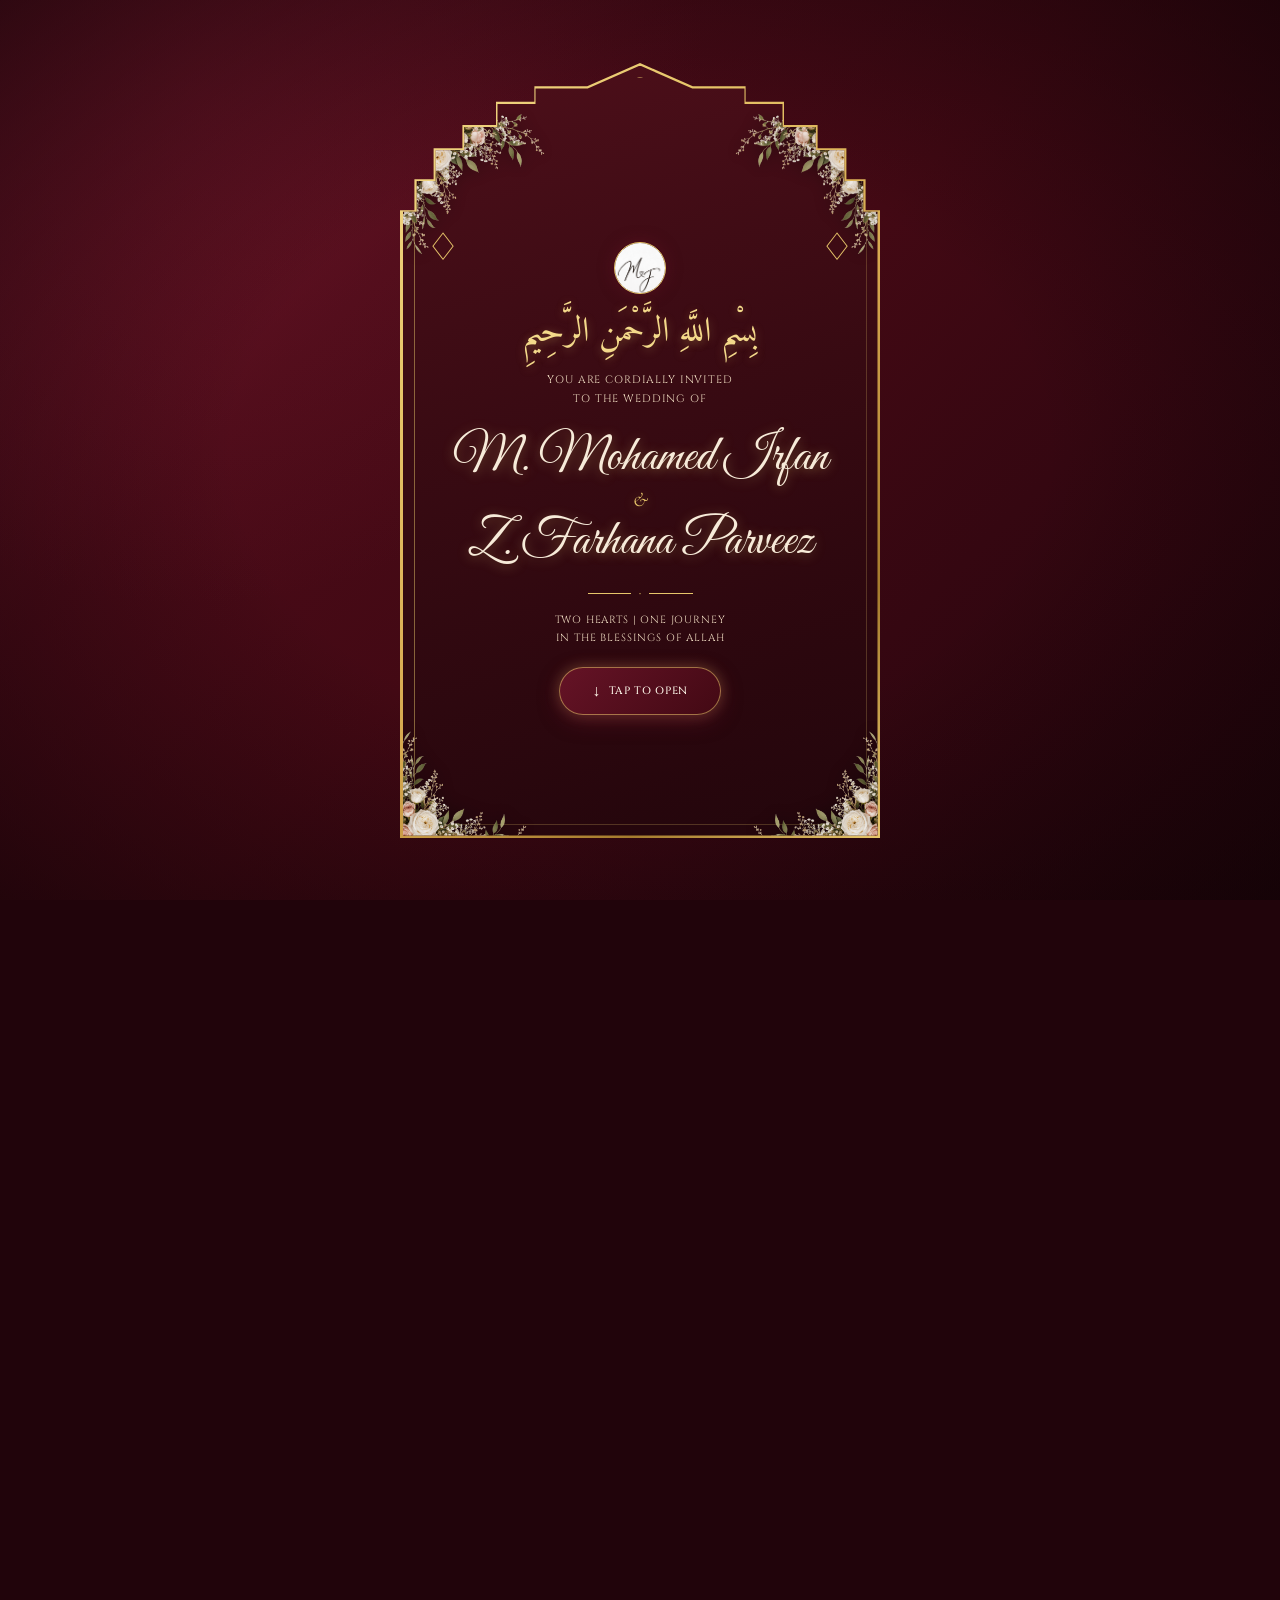
==== commit d8be2deb: "Update invitation UI" ====
--- a/index.html
+++ b/index.html
@@ -24,29 +24,38 @@
     --shadow-gold: 0 8px 30px rgba(101, 19, 38, 0.6), 0 0 16px rgba(231, 198, 106, 0.35);
   }
 
+  html {
+    scroll-behavior: smooth;
+    -webkit-overflow-scrolling: touch;
+  }
+
   body {
-    background:
-      radial-gradient(ellipse at 50% 50%, transparent 45%, rgba(15, 2, 5, 0.65) 100%),
-      radial-gradient(circle at 15% 10%, rgba(120, 25, 45, 0.45) 0%, transparent 38%),
-      linear-gradient(135deg, #651326 0%, #4a0b18 30%, #430914 50%, #350711 70%, #21040b 100%) !important;
-    background-attachment: fixed !important;
-    color: #f7ebd9 !important;
+    background-color: #21040b !important;
+    background-image: none !important;
+    color: #f7ebd9 !important;
+    overflow-x: hidden;
   }
 
   .wedding-site {
-    background:
-      radial-gradient(ellipse at 50% 50%, transparent 45%, rgba(15, 2, 5, 0.65) 100%),
-      radial-gradient(circle at 15% 10%, rgba(120, 25, 45, 0.45) 0%, transparent 38%),
-      linear-gradient(135deg, #651326 0%, #4a0b18 30%, #430914 50%, #350711 70%, #21040b 100%) !important;
-    background-attachment: fixed !important;
+    background: transparent !important;
+    min-height: 100vh;
+    position: relative;
+    overflow-x: hidden;
   }
 
   .site-background {
     opacity: 0.1 !important;
     filter: saturate(0.25) brightness(0.25) contrast(1.15) !important;
     mix-blend-mode: luminosity !important;
-  }
-
+    position: fixed !important;
+    inset: 0 !important;
+    pointer-events: none !important;
+    transform: translateZ(0) !important;
+    will-change: transform;
+    z-index: -3 !important;
+  }
+
+  /* GPU hardware-composited fixed background (zero repainting during scroll) */
   .background-veil {
     background:
       radial-gradient(ellipse at 50% 50%, transparent 45%, rgba(15, 2, 5, 0.65) 100%),
@@ -54,36 +63,101 @@
       linear-gradient(135deg, #651326 0%, #4a0b18 30%, #430914 50%, #350711 70%, #21040b 100%) !important;
     position: fixed !important;
     inset: 0 !important;
+    pointer-events: none !important;
+    transform: translateZ(0) !important;
+    will-change: transform;
+    z-index: -2 !important;
+  }
+
+  /* GPU accelerated ambient particle animations */
+  .particles, .falling-petals {
+    position: fixed !important;
+    inset: 0 !important;
+    pointer-events: none !important;
+    contain: strict !important;
+    transform: translateZ(0) !important;
+  }
+
+  .particles i, .falling-petals i {
+    will-change: transform, opacity !important;
+    backface-visibility: hidden !important;
   }
 
   .cover-screen, .invite-section {
-    background: radial-gradient(ellipse at 48% 36%, rgba(243, 217, 138, 0.05) 0%, rgba(214, 168, 79, 0.02) 40%, transparent 72%) !important;
-  }
-
+    background: transparent !important;
+  }
+
+  /* Hardware compositing for frame cards to prevent shadow rasterization lag */
   .cover-card, .arch-card {
     background: linear-gradient(135deg, #f3d98a 0%, #e7c66a 25%, #d6a84f 55%, #a67c2e 80%, #e7c66a 100%) !important;
     padding: 1.5px !important;
-    filter:
-      /* 1. Close warm champagne/gold frame edge glow - biased to upper-left */
-      drop-shadow(-2px -3px 5px rgba(243, 217, 138, 0.6))
-      drop-shadow(1px 2px 5px rgba(214, 168, 79, 0.4))
-      /* 2. Medium soft champagne radiance radiating outward */
-      drop-shadow(-6px -8px 18px rgba(231, 198, 106, 0.45))
-      drop-shadow(3px 5px 20px rgba(214, 168, 79, 0.3))
-      /* 3. Broad soft ambient golden haze outside the frame */
-      drop-shadow(-12px -16px 42px rgba(243, 217, 138, 0.22))
-      drop-shadow(6px 12px 48px rgba(214, 168, 79, 0.15))
-      /* 4. Deep grounding shadow for contrast and royal depth */
-      drop-shadow(0 25px 50px rgba(10, 1, 3, 0.85))
-      drop-shadow(0 0 60px rgba(101, 19, 38, 0.35)) !important;
-  }
-
+    filter: drop-shadow(0 16px 36px rgba(10, 1, 3, 0.75)) drop-shadow(0 0 20px rgba(231, 198, 106, 0.2)) !important;
+    transform: translateZ(0) !important;
+    will-change: transform, opacity !important;
+    contain: layout style !important;
+  }
+
+  /* High performance inner card */
   .cover-inner, .arch-inner {
     background: linear-gradient(165deg, rgba(74, 11, 24, 0.98) 0%, rgba(53, 7, 17, 0.98) 45%, rgba(33, 4, 11, 0.99) 100%) !important;
+    -webkit-backdrop-filter: none !important;
+    backdrop-filter: none !important;
   }
 
   .cover-inner:after, .arch-inner:after {
     border-color: rgba(231, 198, 106, 0.48) !important;
+  }
+
+  /* Symmetrical, perfectly visible 4-corner mirrored floral frame */
+  .floral {
+    position: absolute !important;
+    z-index: 5 !important;
+    pointer-events: none !important;
+    display: block !important;
+    width: clamp(100px, 32%, 140px) !important;
+    height: auto !important;
+    opacity: 0.96 !important;
+    filter: drop-shadow(0 2px 8px rgba(0, 0, 0, 0.45)) !important;
+    will-change: transform !important;
+    backface-visibility: hidden !important;
+  }
+
+  /* 1. Top-Left Corner (Brought slightly forward in the frame) */
+  .floral-tl {
+    top: 6% !important;
+    left: -1% !important;
+    right: auto !important;
+    bottom: auto !important;
+    width: clamp(105px, 34%, 148px) !important;
+    transform: translateZ(0) !important;
+  }
+
+  /* 2. Top-Right Corner (Exact horizontal reflection brought slightly forward) */
+  .floral-tr {
+    top: 6% !important;
+    right: -1% !important;
+    left: auto !important;
+    bottom: auto !important;
+    width: clamp(105px, 34%, 148px) !important;
+    transform: scaleX(-1) translateZ(0) !important;
+  }
+
+  /* 3. Bottom-Left Corner (Exact vertical reflection of Top-Left) */
+  .floral-bl {
+    bottom: -4% !important;
+    left: -3% !important;
+    top: auto !important;
+    right: auto !important;
+    transform: rotate(180deg) scaleX(-1) translateZ(0) !important;
+  }
+
+  /* 4. Bottom-Right Corner (Exact horizontal reflection of Bottom-Left & vertical reflection of Top-Right) */
+  .floral-br {
+    bottom: -4% !important;
+    right: -3% !important;
+    top: auto !important;
+    left: auto !important;
+    transform: rotate(180deg) translateZ(0) !important;
   }
 
   .arabic {
@@ -444,15 +518,16 @@
     });
   }
 
-  // IntersectionObserver for cards on scroll
+  // High performance IntersectionObserver for silky smooth scroll reveals
   if ('IntersectionObserver' in window) {
     const observer = new IntersectionObserver(function(entries) {
       entries.forEach(function(entry) {
         if (entry.isIntersecting) {
           entry.target.classList.add('is-visible');
+          observer.unobserve(entry.target);
         }
       });
-    }, { threshold: 0.1 });
+    }, { threshold: 0.08, rootMargin: '60px 0px' });
     reveals.forEach(function(card) { observer.observe(card); });
   }
 
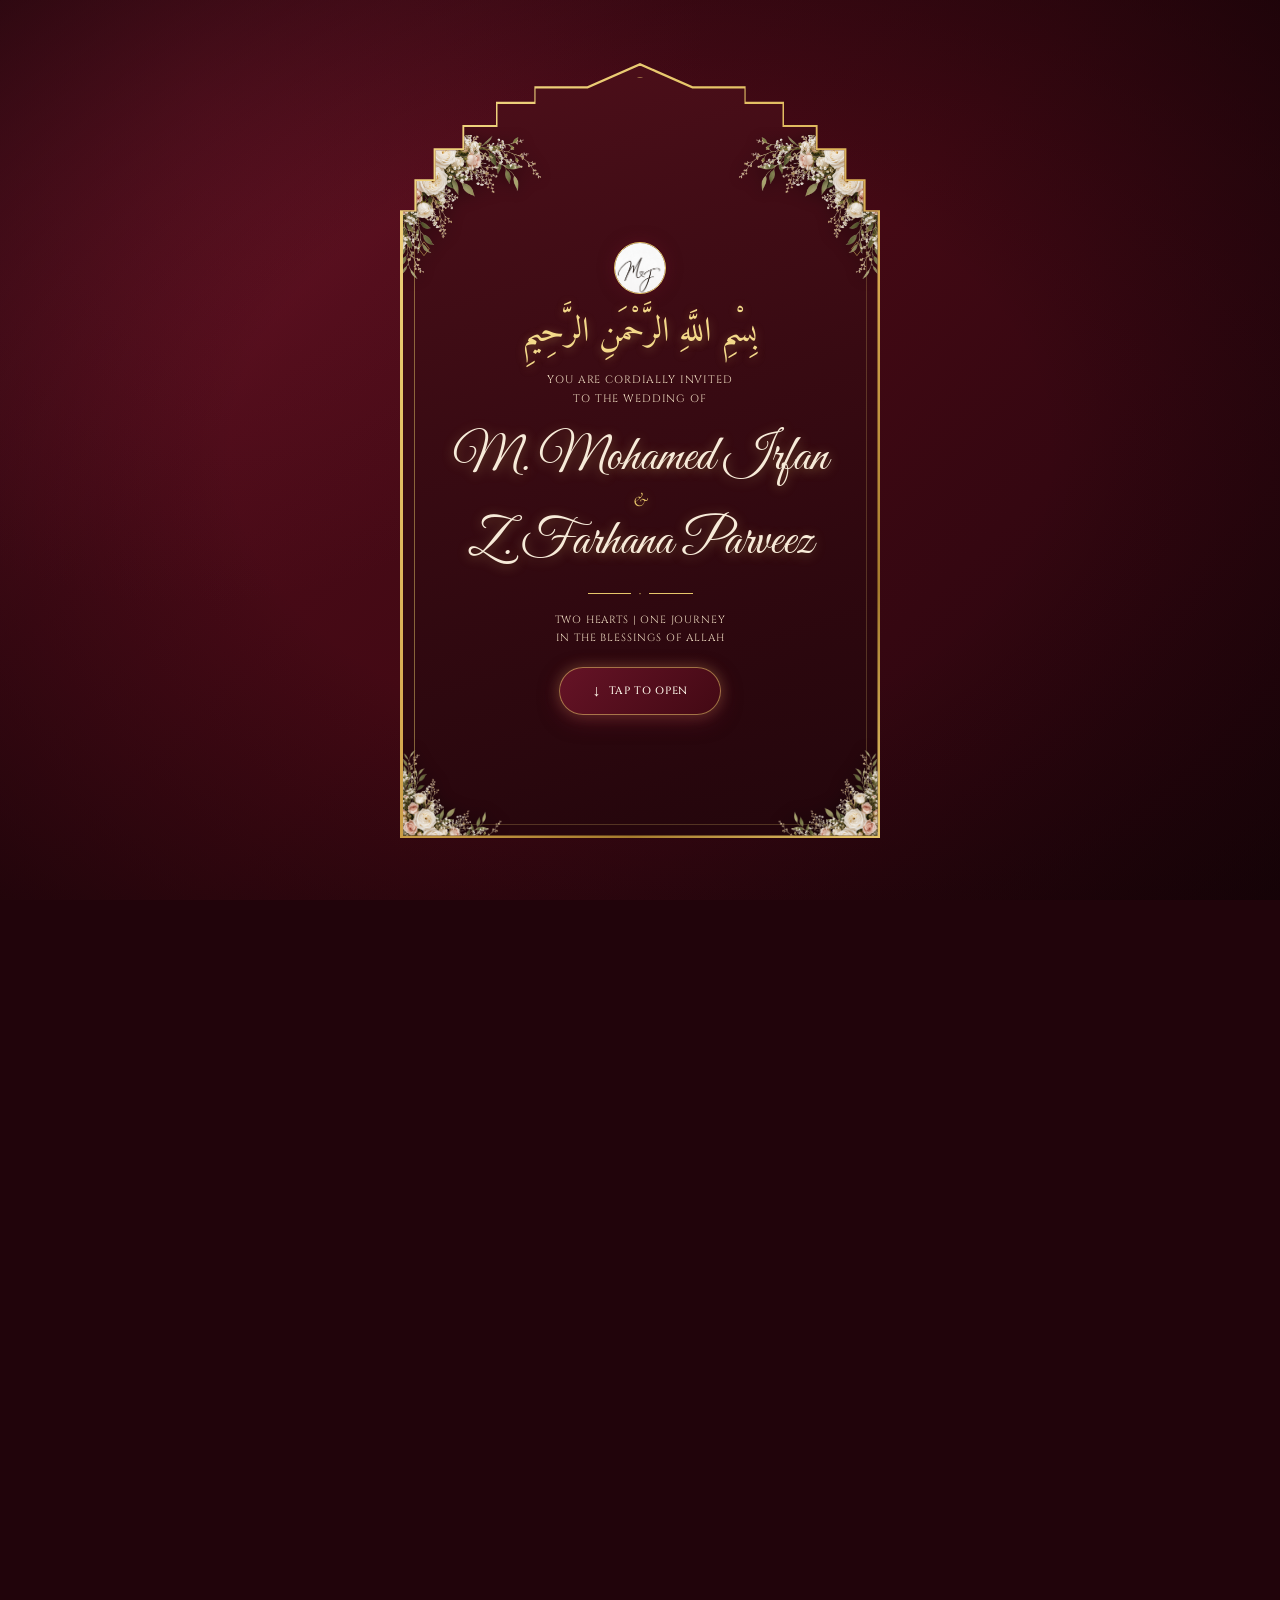
==== commit 6679798b: "Update invitation UI 23" ====
--- a/index.html
+++ b/index.html
@@ -108,56 +108,76 @@
     border-color: rgba(231, 198, 106, 0.48) !important;
   }
 
-  /* Symmetrical, perfectly visible 4-corner mirrored floral frame */
+  /* Symmetrical 4-corner floral frame matching reference design */
   .floral {
     position: absolute !important;
-    z-index: 5 !important;
+    z-index: 6 !important;
     pointer-events: none !important;
     display: block !important;
-    width: clamp(100px, 32%, 140px) !important;
     height: auto !important;
-    opacity: 0.96 !important;
-    filter: drop-shadow(0 2px 8px rgba(0, 0, 0, 0.45)) !important;
+    opacity: 0.98 !important;
+    filter: drop-shadow(0 2px 8px rgba(0, 0, 0, 0.5)) !important;
     will-change: transform !important;
     backface-visibility: hidden !important;
   }
 
-  /* 1. Top-Left Corner (Brought slightly forward in the frame) */
+  /* 1. Top-Left Corner (Resting lush on stepped arch shoulder) */
   .floral-tl {
-    top: 6% !important;
-    left: -1% !important;
+    top: 9% !important;
+    left: -2% !important;
     right: auto !important;
     bottom: auto !important;
-    width: clamp(105px, 34%, 148px) !important;
+    width: clamp(110px, 34%, 150px) !important;
     transform: translateZ(0) !important;
   }
 
-  /* 2. Top-Right Corner (Exact horizontal reflection brought slightly forward) */
+  /* 2. Top-Right Corner (Exact horizontal reflection on right arch shoulder) */
   .floral-tr {
-    top: 6% !important;
-    right: -1% !important;
+    top: 9% !important;
+    right: -2% !important;
     left: auto !important;
     bottom: auto !important;
-    width: clamp(105px, 34%, 148px) !important;
+    width: clamp(110px, 34%, 150px) !important;
     transform: scaleX(-1) translateZ(0) !important;
   }
 
-  /* 3. Bottom-Left Corner (Exact vertical reflection of Top-Left) */
+  /* 3. Bottom-Left Corner (Slender floral spray rising up along left border) */
   .floral-bl {
-    bottom: -4% !important;
-    left: -3% !important;
+    bottom: -2% !important;
+    left: -1% !important;
     top: auto !important;
     right: auto !important;
+    width: clamp(80px, 23%, 105px) !important;
     transform: rotate(180deg) scaleX(-1) translateZ(0) !important;
   }
 
-  /* 4. Bottom-Right Corner (Exact horizontal reflection of Bottom-Left & vertical reflection of Top-Right) */
+  /* 4. Bottom-Right Corner (Slender floral spray rising up along right border) */
   .floral-br {
-    bottom: -4% !important;
-    right: -3% !important;
+    bottom: -2% !important;
+    right: -1% !important;
     top: auto !important;
     left: auto !important;
+    width: clamp(80px, 23%, 105px) !important;
     transform: rotate(180deg) translateZ(0) !important;
+  }
+
+  .cover-lantern {
+    color: #e7c66a !important;
+    font-size: 1.25rem !important;
+    position: absolute !important;
+    top: 22% !important;
+    z-index: 5 !important;
+    opacity: 0.9 !important;
+    filter: drop-shadow(0 0 6px rgba(231, 198, 106, 0.45)) !important;
+    animation: none !important;
+  }
+
+  .cover-lantern-left {
+    left: 12px !important;
+  }
+
+  .cover-lantern-right {
+    right: 12px !important;
   }
 
   .arabic {
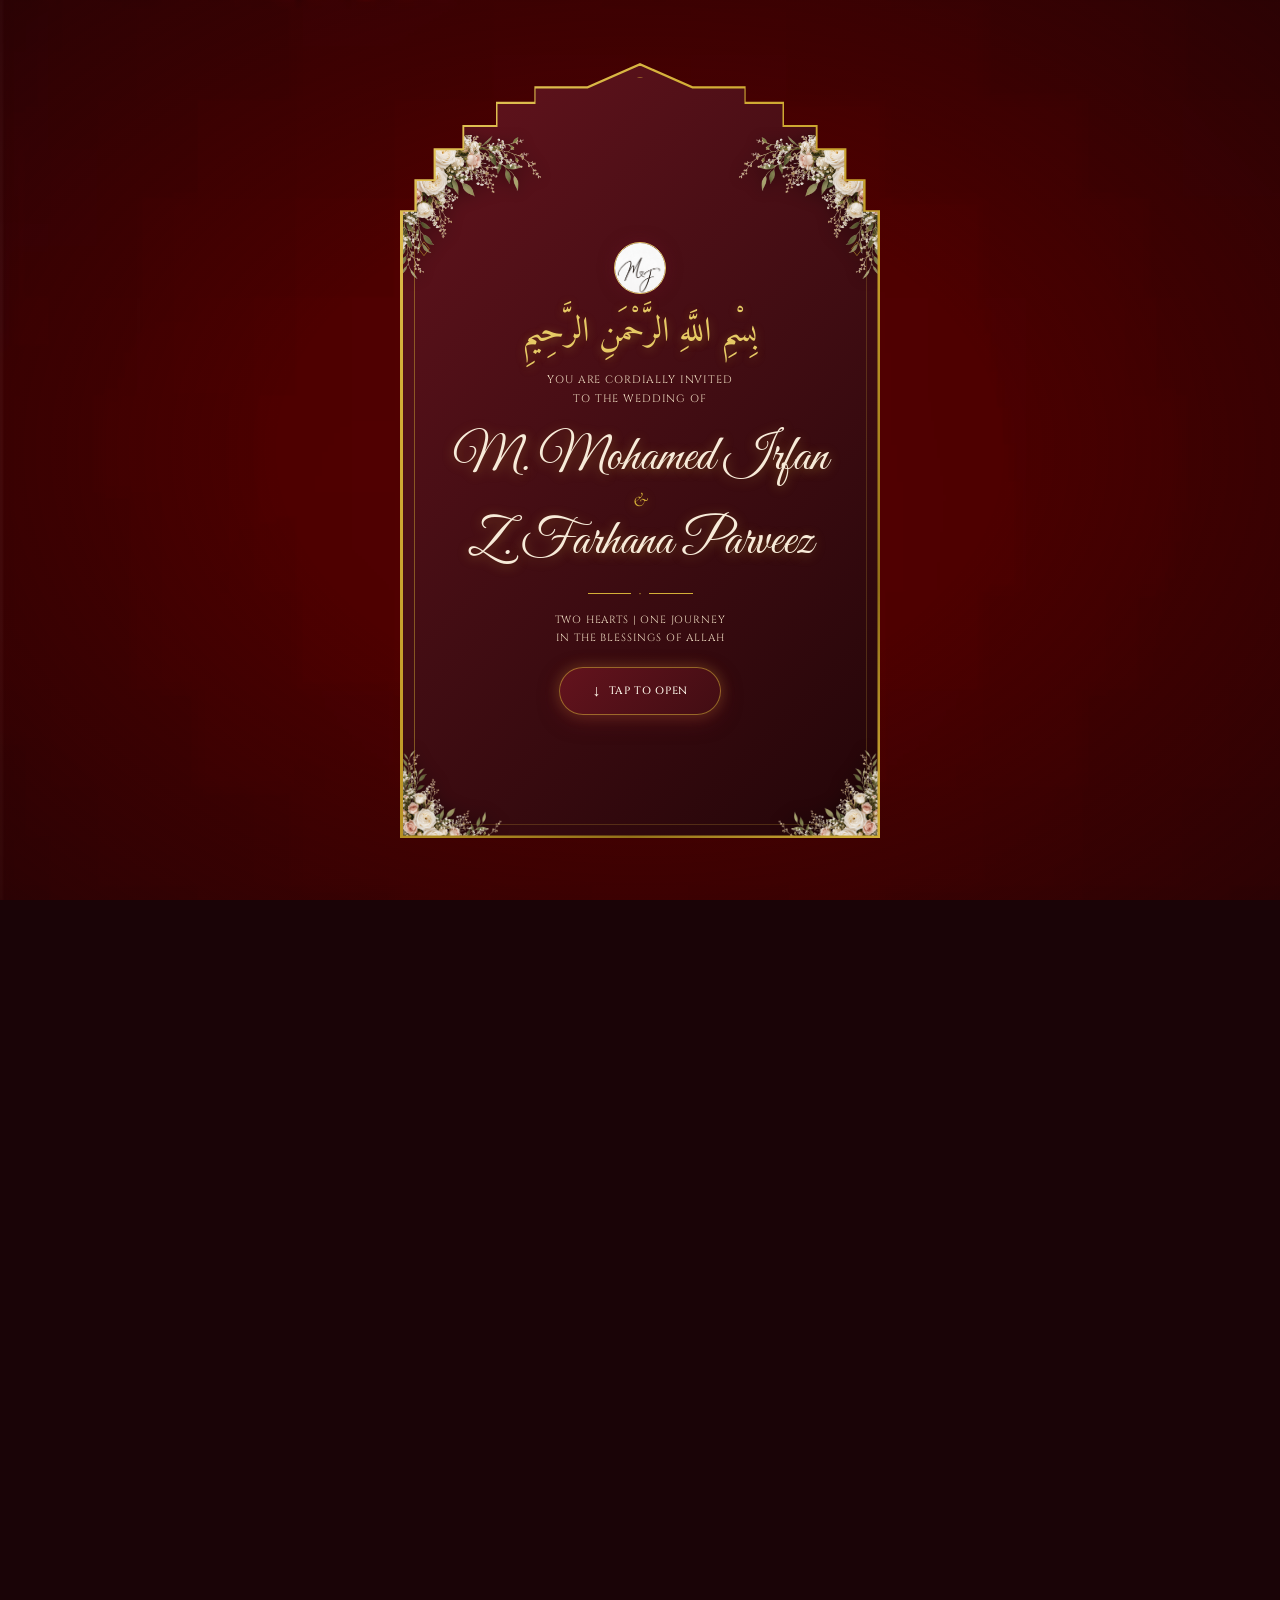
==== commit 44784a42: "Update invitation UI 25" ====
--- a/index.html
+++ b/index.html
@@ -1,27 +1,27 @@
-<!DOCTYPE html><html lang="en"><head><meta charSet="utf-8"/><meta name="viewport" content="width=device-width, initial-scale=1"/><link rel="preload" as="image" href="./assets/wedding-background-CcYsJ2xg.jpg"/><link rel="preload" as="image" href="./assets/floral-corner-D0d6ExBq.png"/><link rel="preload" as="image" href="./assets/irfan-farhana-monogram-white-D5rvqzT9.png"/><link rel="stylesheet" href="./assets/styles-OWrHJUdL.css" data-precedence="default"/><link rel="stylesheet" href="https://fonts.googleapis.com/css2?family=Amiri:wght@400;700&amp;family=Cinzel:wght@400;500;600&amp;family=Cormorant+Garamond:ital,wght@0,400;0,500;0,600;1,400;1,500&amp;family=Great+Vibes&amp;display=swap" data-precedence="default"/><title>Irfan &amp; Farhana Parveez — Wedding Reception Invitation</title><meta name="author" content="M. Mohamed Irfan &amp; Z. Farhana Parveez"/><meta name="description" content="Join M. Mohamed Irfan and Z. Farhana Parveez for their Wedding Reception on December 30, 2026."/><meta property="og:title" content="Irfan &amp; Farhana Parveez — Wedding Reception Invitation"/><meta property="og:description" content="Together with their families, Irfan and Farhana Parveez invite you to celebrate their Wedding Reception."/><meta property="og:type" content="website"/><meta name="twitter:card" content="summary_large_image"/><meta name="twitter:title" content="Irfan &amp; Farhana Parveez — Wedding Reception Invitation"/><meta name="twitter:description" content="Together with their families, Irfan and Farhana Parveez invite you to celebrate their Wedding Reception."/><meta property="og:image" content="https://pub-bb2e103a32db4e198524a2e9ed8f35b4.r2.dev/lovp_18j61jmm9v81pts2m438v48wzq/797793d7fda85448a15a6fd5e113cc22_1790079968313.png"/><meta name="twitter:image" content="https://pub-bb2e103a32db4e198524a2e9ed8f35b4.r2.dev/lovp_18j61jmm9v81pts2m438v48wzq/797793d7fda85448a15a6fd5e113cc22_1790079968313.png"/><link rel="preconnect" href="https://fonts.googleapis.com"/><link rel="preconnect" href="https://fonts.gstatic.com" crossorigin="anonymous"/><link rel="icon" href="./favicon.png" type="image/png"/>
+<!DOCTYPE html><html lang="en"><head><meta charSet="utf-8"/><meta name="viewport" content="width=device-width, initial-scale=1"/><link rel="preload" as="image" href="./assets/mandala-maroon-bg.png"/><link rel="preload" as="image" href="./assets/floral-corner-D0d6ExBq.png"/><link rel="preload" as="image" href="./assets/irfan-farhana-monogram-white-D5rvqzT9.png"/><link rel="stylesheet" href="./assets/styles-OWrHJUdL.css" data-precedence="default"/><link rel="stylesheet" href="https://fonts.googleapis.com/css2?family=Amiri:wght@400;700&amp;family=Cinzel:wght@400;500;600&amp;family=Cormorant+Garamond:ital,wght@0,400;0,500;0,600;1,400;1,500&amp;family=Great+Vibes&amp;display=swap" data-precedence="default"/><title>Irfan &amp; Farhana Parveez — Wedding Reception Invitation</title><meta name="author" content="M. Mohamed Irfan &amp; Z. Farhana Parveez"/><meta name="description" content="Join M. Mohamed Irfan and Z. Farhana Parveez for their Wedding Reception on December 30, 2026."/><meta property="og:title" content="Irfan &amp; Farhana Parveez — Wedding Reception Invitation"/><meta property="og:description" content="Together with their families, Irfan and Farhana Parveez invite you to celebrate their Wedding Reception."/><meta property="og:type" content="website"/><meta name="twitter:card" content="summary_large_image"/><meta name="twitter:title" content="Irfan &amp; Farhana Parveez — Wedding Reception Invitation"/><meta name="twitter:description" content="Together with their families, Irfan and Farhana Parveez invite you to celebrate their Wedding Reception."/><meta property="og:image" content="https://pub-bb2e103a32db4e198524a2e9ed8f35b4.r2.dev/lovp_18j61jmm9v81pts2m438v48wzq/797793d7fda85448a15a6fd5e113cc22_1790079968313.png"/><meta name="twitter:image" content="https://pub-bb2e103a32db4e198524a2e9ed8f35b4.r2.dev/lovp_18j61jmm9v81pts2m438v48wzq/797793d7fda85448a15a6fd5e113cc22_1790079968313.png"/><link rel="preconnect" href="https://fonts.googleapis.com"/><link rel="preconnect" href="https://fonts.gstatic.com" crossorigin="anonymous"/><link rel="icon" href="./favicon.png" type="image/png"/>
 <style id="rich-maroon-theme">
   :root {
-    --background: #21040b;
+    --background: #1a0407;
     --foreground: #f7ebd9;
-    --card: rgba(53, 7, 17, 0.96);
+    --card: #420d13;
     --card-foreground: #f7ebd9;
-    --primary: #651326;
+    --primary: #63131d;
     --primary-foreground: #fff8eb;
-    --secondary: #350711;
+    --secondary: #2d070b;
     --secondary-foreground: #f7ebd9;
-    --muted: #2d050e;
+    --muted: #230508;
     --muted-foreground: #d6b89c;
-    --accent: #4a0b18;
+    --accent: #420d13;
     --accent-foreground: #fff8eb;
-    --border: rgba(231, 198, 106, 0.45);
-    --input: rgba(231, 198, 106, 0.45);
-    --ring: #e7c66a;
-    --gold: #e7c66a;
-    --gold-light: #f3d98a;
-    --wine: #f3d98a;
-    --logo-background: #21040b;
-    --petal: #651326;
-    --shadow-gold: 0 8px 30px rgba(101, 19, 38, 0.6), 0 0 16px rgba(231, 198, 106, 0.35);
+    --border: rgba(212, 175, 55, 0.45);
+    --input: rgba(212, 175, 55, 0.45);
+    --ring: #d4af37;
+    --gold: #d4af37;
+    --gold-light: #e6ca65;
+    --wine: #e6ca65;
+    --logo-background: #1a0407;
+    --petal: #63131d;
+    --shadow-gold: 0 8px 30px rgba(99, 19, 29, 0.6), 0 0 16px rgba(212, 175, 55, 0.35);
   }
 
   html {
@@ -30,7 +30,7 @@
   }
 
   body {
-    background-color: #21040b !important;
+    background-color: #1a0407 !important;
     background-image: none !important;
     color: #f7ebd9 !important;
     overflow-x: hidden;
@@ -43,24 +43,26 @@
     overflow-x: hidden;
   }
 
+  /* Full-screen luxury mandala background */
   .site-background {
-    opacity: 0.1 !important;
-    filter: saturate(0.25) brightness(0.25) contrast(1.15) !important;
-    mix-blend-mode: luminosity !important;
+    opacity: 1 !important;
+    filter: none !important;
+    mix-blend-mode: normal !important;
+    object-fit: cover !important;
+    object-position: center !important;
     position: fixed !important;
     inset: 0 !important;
+    width: 100vw !important;
+    height: 100vh !important;
     pointer-events: none !important;
     transform: translateZ(0) !important;
     will-change: transform;
     z-index: -3 !important;
   }
 
-  /* GPU hardware-composited fixed background (zero repainting during scroll) */
+  /* GPU hardware-composited soft vignette over background */
   .background-veil {
-    background:
-      radial-gradient(ellipse at 50% 50%, transparent 45%, rgba(15, 2, 5, 0.65) 100%),
-      radial-gradient(circle at 15% 10%, rgba(120, 25, 45, 0.45) 0%, transparent 38%),
-      linear-gradient(135deg, #651326 0%, #4a0b18 30%, #430914 50%, #350711 70%, #21040b 100%) !important;
+    background: radial-gradient(ellipse at 50% 50%, transparent 40%, rgba(26, 4, 7, 0.55) 100%) !important;
     position: fixed !important;
     inset: 0 !important;
     pointer-events: none !important;
@@ -70,42 +72,172 @@
   }
 
   /* GPU accelerated ambient particle animations */
-  .particles, .falling-petals {
+  .particles {
     position: fixed !important;
     inset: 0 !important;
     pointer-events: none !important;
     contain: strict !important;
     transform: translateZ(0) !important;
-  }
-
-  .particles i, .falling-petals i {
+    z-index: 1 !important;
+  }
+
+  .particles i {
     will-change: transform, opacity !important;
     backface-visibility: hidden !important;
   }
 
+  /* Delicate luxury dusty-rose / blush rose-gold falling petals */
+  .falling-petals {
+    position: fixed !important;
+    top: 0 !important;
+    left: 0 !important;
+    width: 100vw !important;
+    height: 100vh !important;
+    pointer-events: none !important;
+    transform: translateZ(0) !important;
+    z-index: 99 !important;
+    overflow: hidden !important;
+  }
+
+  .falling-petals .petal {
+    position: absolute !important;
+    display: block !important;
+    left: var(--petal-x, 10%) !important;
+    top: -24px !important;
+    width: var(--petal-w, 13px) !important;
+    height: var(--petal-h, 17px) !important;
+    border-radius: 65% 0 65% 65% !important;
+    background: linear-gradient(135deg, rgba(255, 222, 226, 0.95) 0%, rgba(244, 172, 186, 0.88) 35%, rgba(217, 122, 142, 0.82) 70%, rgba(186, 80, 103, 0.75) 100%) !important;
+    box-shadow: 0 2px 6px rgba(0, 0, 0, 0.35), 0 0 4px rgba(212, 175, 55, 0.35), inset 0 1px 2px rgba(255, 255, 255, 0.75) !important;
+    will-change: transform, opacity !important;
+    backface-visibility: hidden !important;
+    opacity: 0;
+  }
+
+  .falling-petals .petal:nth-child(even) {
+    border-radius: 0 65% 65% 65% !important;
+    background: linear-gradient(145deg, rgba(255, 230, 234, 0.95) 0%, rgba(247, 180, 194, 0.88) 35%, rgba(223, 133, 153, 0.82) 70%, rgba(196, 91, 114, 0.75) 100%) !important;
+  }
+
+  .falling-petals .petal:nth-child(3n) {
+    border-radius: 65% 65% 0 65% !important;
+    background: linear-gradient(125deg, rgba(252, 212, 218, 0.95) 0%, rgba(240, 158, 176, 0.88) 40%, rgba(207, 110, 131, 0.82) 75%, rgba(168, 62, 84, 0.75) 100%) !important;
+    box-shadow: 0 2px 5px rgba(0, 0, 0, 0.3), 0 0 3px rgba(230, 202, 101, 0.4), inset 0 1px 2px rgba(255, 245, 245, 0.7) !important;
+  }
+
+  .falling-petals .p1 {
+    animation: petalSway1 var(--petal-dur, 14s) cubic-bezier(0.38, 0, 0.62, 1) infinite var(--petal-del, 0s) !important;
+  }
+
+  .falling-petals .p2 {
+    animation: petalSway2 var(--petal-dur, 16s) cubic-bezier(0.38, 0, 0.62, 1) infinite var(--petal-del, 0s) !important;
+  }
+
+  .falling-petals .p3 {
+    animation: petalSway3 var(--petal-dur, 13.5s) cubic-bezier(0.38, 0, 0.62, 1) infinite var(--petal-del, 0s) !important;
+  }
+
+  @keyframes petalSway1 {
+    0% {
+      transform: translate3d(0, -20px, 0) rotate(0deg) rotateY(0deg);
+      opacity: 0;
+    }
+    10% {
+      opacity: 0.92;
+    }
+    35% {
+      transform: translate3d(22px, 35vh, 0) rotate(55deg) rotateY(120deg);
+      opacity: 0.88;
+    }
+    65% {
+      transform: translate3d(-18px, 68vh, 0) rotate(115deg) rotateY(240deg);
+      opacity: 0.82;
+    }
+    85% {
+      transform: translate3d(12px, 90vh, 0) rotate(165deg) rotateY(330deg);
+      opacity: 0.55;
+    }
+    100% {
+      transform: translate3d(-8px, 110vh, 0) rotate(210deg) rotateY(420deg);
+      opacity: 0;
+    }
+  }
+
+  @keyframes petalSway2 {
+    0% {
+      transform: translate3d(0, -20px, 0) rotate(25deg) rotateX(0deg);
+      opacity: 0;
+    }
+    10% {
+      opacity: 0.9;
+    }
+    35% {
+      transform: translate3d(-22px, 36vh, 0) rotate(-40deg) rotateX(130deg);
+      opacity: 0.85;
+    }
+    65% {
+      transform: translate3d(20px, 70vh, 0) rotate(45deg) rotateX(250deg);
+      opacity: 0.8;
+    }
+    85% {
+      transform: translate3d(-10px, 92vh, 0) rotate(-20deg) rotateX(340deg);
+      opacity: 0.5;
+    }
+    100% {
+      transform: translate3d(10px, 110vh, 0) rotate(50deg) rotateX(430deg);
+      opacity: 0;
+    }
+  }
+
+  @keyframes petalSway3 {
+    0% {
+      transform: translate3d(0, -20px, 0) rotate(-20deg) rotateZ(0deg);
+      opacity: 0;
+    }
+    10% {
+      opacity: 0.92;
+    }
+    40% {
+      transform: translate3d(24px, 40vh, 0) rotate(60deg) rotateZ(110deg);
+      opacity: 0.88;
+    }
+    70% {
+      transform: translate3d(-20px, 74vh, 0) rotate(-35deg) rotateZ(220deg);
+      opacity: 0.78;
+    }
+    88% {
+      transform: translate3d(10px, 94vh, 0) rotate(45deg) rotateZ(310deg);
+      opacity: 0.45;
+    }
+    100% {
+      transform: translate3d(-12px, 110vh, 0) rotate(-15deg) rotateZ(390deg);
+      opacity: 0;
+    }
+  }
+
   .cover-screen, .invite-section {
     background: transparent !important;
   }
 
-  /* Hardware compositing for frame cards to prevent shadow rasterization lag */
+  /* Stepped arch frame with warm metallic gold outline and 20px-35px golden backlight */
   .cover-card, .arch-card {
-    background: linear-gradient(135deg, #f3d98a 0%, #e7c66a 25%, #d6a84f 55%, #a67c2e 80%, #e7c66a 100%) !important;
+    background: linear-gradient(135deg, #e6ca65 0%, #d4af37 25%, #c29b28 55%, #937119 80%, #d4af37 100%) !important;
     padding: 1.5px !important;
-    filter: drop-shadow(0 16px 36px rgba(10, 1, 3, 0.75)) drop-shadow(0 0 20px rgba(231, 198, 106, 0.2)) !important;
+    filter: drop-shadow(0 16px 36px rgba(10, 1, 3, 0.75)) drop-shadow(0 0 28px rgba(229, 185, 95, 0.4)) !important;
     transform: translateZ(0) !important;
     will-change: transform, opacity !important;
     contain: layout style !important;
   }
 
-  /* High performance inner card */
+  /* Inner card 135deg diagonal gradient: #63131D (0%) -> #420D13 (50%) -> #230508 (100%) */
   .cover-inner, .arch-inner {
-    background: linear-gradient(165deg, rgba(74, 11, 24, 0.98) 0%, rgba(53, 7, 17, 0.98) 45%, rgba(33, 4, 11, 0.99) 100%) !important;
-    -webkit-backdrop-filter: none !important;
-    backdrop-filter: none !important;
+    background: linear-gradient(135deg, #63131D 0%, #420D13 50%, #230508 100%) !important;
+    -webkit-backdrop-filter: blur(8px) !important;
+    backdrop-filter: blur(8px) !important;
   }
 
   .cover-inner:after, .arch-inner:after {
-    border-color: rgba(231, 198, 106, 0.48) !important;
+    border-color: rgba(212, 175, 55, 0.45) !important;
   }
 
   /* Symmetrical 4-corner floral frame matching reference design */
@@ -162,13 +294,13 @@
   }
 
   .cover-lantern {
-    color: #e7c66a !important;
+    color: #d4af37 !important;
     font-size: 1.25rem !important;
     position: absolute !important;
     top: 22% !important;
     z-index: 5 !important;
     opacity: 0.9 !important;
-    filter: drop-shadow(0 0 6px rgba(231, 198, 106, 0.45)) !important;
+    filter: drop-shadow(0 0 6px rgba(212, 175, 55, 0.45)) !important;
     animation: none !important;
   }
 
@@ -181,17 +313,17 @@
   }
 
   .arabic {
-    color: #f3d98a !important;
-    text-shadow: 0 2px 10px rgba(231, 198, 106, 0.35);
+    color: #e6ca65 !important;
+    text-shadow: 0 2px 10px rgba(212, 175, 55, 0.35);
   }
 
   .couple-names, .name-script, .script-title {
     color: #f7ebd9 !important;
-    text-shadow: 0 2px 12px rgba(231, 198, 106, 0.4);
+    text-shadow: 0 2px 12px rgba(212, 175, 55, 0.4);
   }
 
   .couple-names i, .name-script span, .ampersand {
-    color: #e7c66a !important;
+    color: #d4af37 !important;
   }
 
   .eyebrow, .family-copy, .vow-line, .blessing-copy {
@@ -203,51 +335,51 @@
   }
 
   .gold-ornament {
-    color: #e7c66a !important;
+    color: #d4af37 !important;
   }
 
   .gold-ornament:before, .gold-ornament:after {
-    background: #e7c66a !important;
+    background: #d4af37 !important;
   }
 
   .cover-lantern, .crescent, .title-icon {
-    color: #e7c66a !important;
+    color: #d4af37 !important;
   }
 
   .open-button, .map-button, .whatsapp-button {
-    background: linear-gradient(135deg, #651326 0%, #430914 100%) !important;
+    background: linear-gradient(135deg, #63131d 0%, #420d13 100%) !important;
     color: #fff8eb !important;
-    border: 1px solid rgba(231, 198, 106, 0.55) !important;
-    box-shadow: 0 6px 20px rgba(101, 19, 38, 0.55), 0 0 14px rgba(231, 198, 106, 0.3) !important;
+    border: 1px solid rgba(212, 175, 55, 0.55) !important;
+    box-shadow: 0 6px 20px rgba(99, 19, 29, 0.55), 0 0 14px rgba(212, 175, 55, 0.3) !important;
     transition: all 0.3s ease !important;
   }
 
   .open-button:hover, .map-button:hover, .whatsapp-button:hover {
     background: linear-gradient(135deg, #7c1930 0%, #4d0b17 100%) !important;
-    box-shadow: 0 8px 25px rgba(124, 25, 48, 0.7), 0 0 18px rgba(231, 198, 106, 0.5) !important;
+    box-shadow: 0 8px 25px rgba(124, 25, 48, 0.7), 0 0 18px rgba(212, 175, 55, 0.5) !important;
     transform: translateY(-2px);
   }
 
   .share-button {
-    background: rgba(53, 7, 17, 0.8) !important;
+    background: rgba(45, 7, 11, 0.8) !important;
     color: #f7ebd9 !important;
-    border: 1px solid rgba(231, 198, 106, 0.4) !important;
+    border: 1px solid rgba(212, 175, 55, 0.4) !important;
   }
 
   .share-button:hover {
-    background: rgba(74, 11, 24, 0.95) !important;
-    border-color: #e7c66a !important;
+    background: rgba(66, 13, 19, 0.95) !important;
+    border-color: #d4af37 !important;
   }
 
   .countdown-grid div {
-    background: linear-gradient(180deg, rgba(67, 9, 20, 0.88) 0%, rgba(33, 4, 11, 0.92) 100%) !important;
-    border: 1px solid rgba(231, 198, 106, 0.48) !important;
-    box-shadow: 0 4px 15px rgba(0, 0, 0, 0.45), inset 0 0 12px rgba(101, 19, 38, 0.3) !important;
+    background: linear-gradient(180deg, rgba(66, 13, 19, 0.88) 0%, rgba(35, 5, 8, 0.92) 100%) !important;
+    border: 1px solid rgba(212, 175, 55, 0.48) !important;
+    box-shadow: 0 4px 15px rgba(0, 0, 0, 0.45), inset 0 0 12px rgba(99, 19, 29, 0.3) !important;
   }
 
   .countdown-grid strong {
     color: #f7ebd9 !important;
-    text-shadow: 0 0 10px rgba(231, 198, 106, 0.4);
+    text-shadow: 0 0 10px rgba(212, 175, 55, 0.4);
   }
 
   .countdown-grid span {
@@ -255,8 +387,8 @@
   }
 
   .until em {
-    color: #f3d98a !important;
-    text-shadow: 0 2px 10px rgba(231, 198, 106, 0.3);
+    color: #e6ca65 !important;
+    text-shadow: 0 2px 10px rgba(212, 175, 55, 0.3);
   }
 
   .event-list dt svg {
@@ -390,7 +522,7 @@
     display: flex !important;
   }
 </style>
-</head><body><main class="wedding-site"><img class="site-background" src="./assets/wedding-background-CcYsJ2xg.jpg" alt="Soft ivory floral wedding setting with lanterns" width="1080" height="1920"/><div class="background-veil"></div><div class="particles" aria-hidden="true"><i style="--particle:0"></i><i style="--particle:1"></i><i style="--particle:2"></i><i style="--particle:3"></i><i style="--particle:4"></i><i style="--particle:5"></i><i style="--particle:6"></i><i style="--particle:7"></i><i style="--particle:8"></i><i style="--particle:9"></i><i style="--particle:10"></i><i style="--particle:11"></i><i style="--particle:12"></i></div><div class="falling-petals " aria-hidden="true"><i style="--petal-left:7%;--petal-width:8px;--petal-height:13px;--petal-duration:14s;--petal-delay:0s"></i><i style="--petal-left:44%;--petal-width:10px;--petal-height:16px;--petal-duration:16.1s;--petal-delay:-1.75s"></i><i style="--petal-left:81%;--petal-width:12px;--petal-height:19px;--petal-duration:18.2s;--petal-delay:-3.5s"></i><i style="--petal-left:17%;--petal-width:14px;--petal-height:13px;--petal-duration:20.3s;--petal-delay:-5.25s"></i><i style="--petal-left:54%;--petal-width:8px;--petal-height:16px;--petal-duration:22.4s;--petal-delay:-7s"></i><i style="--petal-left:91%;--petal-width:10px;--petal-height:19px;--petal-duration:24.5s;--petal-delay:-8.75s"></i><i style="--petal-left:27%;--petal-width:12px;--petal-height:13px;--petal-duration:14s;--petal-delay:-10.5s"></i><i style="--petal-left:64%;--petal-width:14px;--petal-height:16px;--petal-duration:16.1s;--petal-delay:-12.25s"></i><i style="--petal-left:0%;--petal-width:8px;--petal-height:19px;--petal-duration:18.2s;--petal-delay:-14s"></i><i style="--petal-left:37%;--petal-width:10px;--petal-height:13px;--petal-duration:20.3s;--petal-delay:-15.75s"></i><i style="--petal-left:74%;--petal-width:12px;--petal-height:16px;--petal-duration:22.4s;--petal-delay:-17.5s"></i><i style="--petal-left:10%;--petal-width:14px;--petal-height:19px;--petal-duration:24.5s;--petal-delay:-19.25s"></i><i style="--petal-left:47%;--petal-width:8px;--petal-height:13px;--petal-duration:14s;--petal-delay:-21s"></i><i style="--petal-left:84%;--petal-width:10px;--petal-height:16px;--petal-duration:16.1s;--petal-delay:-22.75s"></i><i style="--petal-left:20%;--petal-width:12px;--petal-height:19px;--petal-duration:18.2s;--petal-delay:-24.5s"></i><i style="--petal-left:57%;--petal-width:14px;--petal-height:13px;--petal-duration:20.3s;--petal-delay:-26.25s"></i><i style="--petal-left:94%;--petal-width:8px;--petal-height:16px;--petal-duration:22.4s;--petal-delay:-28s"></i><i style="--petal-left:30%;--petal-width:10px;--petal-height:19px;--petal-duration:24.5s;--petal-delay:-29.75s"></i></div><audio src="./assets/bgm.mp3" loop=""></audio><div class="cover-screen " aria-hidden="false"><div class="cover-card"><div class="cover-inner"><div aria-hidden="true"><img class="floral floral-tl" src="./assets/floral-corner-D0d6ExBq.png" alt="" width="1024" height="1024"/><img class="floral floral-tr" src="./assets/floral-corner-D0d6ExBq.png" alt="" width="1024" height="1024"/><img class="floral floral-bl" src="./assets/floral-corner-D0d6ExBq.png" alt="" width="1024" height="1024"/><img class="floral floral-br" src="./assets/floral-corner-D0d6ExBq.png" alt="" width="1024" height="1024"/></div><div class="cover-lantern cover-lantern-left" aria-hidden="true">♢</div><div class="cover-lantern cover-lantern-right" aria-hidden="true">♢</div><div class="cover-content"><div class="monogram monogram-small"><img src="./assets/irfan-farhana-monogram-white-D5rvqzT9.png" alt="Irfan and Farhana Parveez monogram"/></div><p class="arabic" lang="ar" dir="rtl">بِسْمِ اللَّهِ الرَّحْمَنِ الرَّحِيمِ</p><p class="eyebrow">You are cordially invited<br/>to the wedding of</p><h1 class="couple-names"><span>M. Mohamed Irfan</span><i>&amp;</i><span>Z. Farhana Parveez</span></h1><div class="gold-ornament" aria-hidden="true"><span>◆</span></div><p class="vow-line">Two hearts <b>|</b> One journey<br/>In the blessings of Allah</p><button class="inline-flex items-center justify-center gap-2 whitespace-nowrap text-sm font-medium cursor-pointer transition-colors focus-visible:outline-none focus-visible:ring-1 focus-visible:ring-ring disabled:pointer-events-none disabled:opacity-50 disabled:cursor-not-allowed [&amp;_svg]:pointer-events-none [&amp;_svg]:size-4 [&amp;_svg]:shrink-0 border border-primary/35 bg-primary text-primary-foreground shadow-[var(--shadow-gold)] hover:bg-primary/90 h-10 rounded-md px-8 open-button"><span class="down-mark">↓</span> Tap to open</button></div></div></div></div><div class="invitation-content "><section id="couple" class="invite-section scroll-mt-8 couple-section"><div class="arch-card reveal"><div class="arch-inner"><div aria-hidden="true"><img class="floral floral-tl" src="./assets/floral-corner-D0d6ExBq.png" alt="" width="1024" height="1024"/><img class="floral floral-tr" src="./assets/floral-corner-D0d6ExBq.png" alt="" width="1024" height="1024"/><img class="floral floral-bl" src="./assets/floral-corner-D0d6ExBq.png" alt="" width="1024" height="1024"/><img class="floral floral-br" src="./assets/floral-corner-D0d6ExBq.png" alt="" width="1024" height="1024"/></div><div class="arch-content"><div class="monogram"><img src="./assets/irfan-farhana-monogram-white-D5rvqzT9.png" alt="Irfan and Farhana Parveez monogram"/></div><p class="arabic" lang="ar" dir="rtl">بِسْمِ اللَّهِ الرَّحْمَنِ الرَّحِيمِ</p><p class="eyebrow">Cordially invite you to the wedding<br/>of their beloved son</p><h2 class="name-script">M. Mohamed Irfan</h2><p class="family-copy">Son of<br/><strong>Mr. &amp; Mrs. Mabasha &amp; Ameena</strong></p><p class="ampersand">&amp;</p><h2 class="name-script">Z. Farhana Parveez</h2><p class="family-copy">Daughter of<br/><strong>Mr. &amp; Mrs. Mohammed Zabiullah Qureshi<br/>&amp; Mubeena Khanum</strong></p><div class="gold-ornament" aria-hidden="true"><span>◆</span></div></div></div></div></section><section id="reception" class="invite-section scroll-mt-8 "><div class="arch-card reveal"><div class="arch-inner"><div aria-hidden="true"><img class="floral floral-tl" src="./assets/floral-corner-D0d6ExBq.png" alt="" width="1024" height="1024"/><img class="floral floral-tr" src="./assets/floral-corner-D0d6ExBq.png" alt="" width="1024" height="1024"/><img class="floral floral-bl" src="./assets/floral-corner-D0d6ExBq.png" alt="" width="1024" height="1024"/><img class="floral floral-br" src="./assets/floral-corner-D0d6ExBq.png" alt="" width="1024" height="1024"/></div><div class="arch-content"><h2 class="script-title">Reception</h2><div class="gold-ornament" aria-hidden="true"><span>◆</span></div><dl class="event-list"><div><dt><svg xmlns="http://www.w3.org/2000/svg" width="24" height="24" viewBox="0 0 24 24" fill="none" stroke="currentColor" stroke-width="2" stroke-linecap="round" stroke-linejoin="round" class="lucide lucide-calendar-days" aria-hidden="true"><path d="M8 2v4"></path><path d="M16 2v4"></path><rect width="18" height="18" x="3" y="4" rx="2"></rect><path d="M3 10h18"></path><path d="M8 14h.01"></path><path d="M12 14h.01"></path><path d="M16 14h.01"></path><path d="M8 18h.01"></path><path d="M12 18h.01"></path><path d="M16 18h.01"></path></svg></dt><dd>December 30, 2026<small>Wednesday</small></dd></div><div><dt><svg xmlns="http://www.w3.org/2000/svg" width="24" height="24" viewBox="0 0 24 24" fill="none" stroke="currentColor" stroke-width="2" stroke-linecap="round" stroke-linejoin="round" class="lucide lucide-clock3 lucide-clock-3" aria-hidden="true"><circle cx="12" cy="12" r="10"></circle><path d="M12 6v6h4"></path></svg></dt><dd>12:30 PM onwards</dd></div><div><dt><svg xmlns="http://www.w3.org/2000/svg" width="24" height="24" viewBox="0 0 24 24" fill="none" stroke="currentColor" stroke-width="2" stroke-linecap="round" stroke-linejoin="round" class="lucide lucide-map-pin" aria-hidden="true"><path d="M20 10c0 4.993-5.539 10.193-7.399 11.799a1 1 0 0 1-1.202 0C9.539 20.193 4 14.993 4 10a8 8 0 0 1 16 0"></path><circle cx="12" cy="10" r="3"></circle></svg></dt><dd>Saravana Mahal,<br/>Taneerpandal,<br/>Namagiripettai,<br/>Tamil Nadu 637406</dd></div></dl><a href="https://www.google.com/maps/search/?api=1&amp;query=Saravana%20Mahal%2C%20Taneerpandal%2C%20Namagiripettai%2C%20Tamil%20Nadu%20637406" target="_blank" rel="noreferrer" aria-label="Open Reception venue in Google Maps" class="inline-flex items-center justify-center gap-2 whitespace-nowrap text-sm font-medium cursor-pointer transition-colors focus-visible:outline-none focus-visible:ring-1 focus-visible:ring-ring disabled:pointer-events-none disabled:opacity-50 disabled:cursor-not-allowed [&amp;_svg]:pointer-events-none [&amp;_svg]:size-4 [&amp;_svg]:shrink-0 border border-primary/35 bg-primary text-primary-foreground shadow-[var(--shadow-gold)] hover:bg-primary/90 h-10 rounded-md px-8 map-button"><svg xmlns="http://www.w3.org/2000/svg" width="24" height="24" viewBox="0 0 24 24" fill="none" stroke="currentColor" stroke-width="2" stroke-linecap="round" stroke-linejoin="round" class="lucide lucide-map-pin" aria-hidden="true"><path d="M20 10c0 4.993-5.539 10.193-7.399 11.799a1 1 0 0 1-1.202 0C9.539 20.193 4 14.993 4 10a8 8 0 0 1 16 0"></path><circle cx="12" cy="10" r="3"></circle></svg> Open in Maps</a></div></div></div></section><section class="invite-section scroll-mt-8 quote-card"><div class="arch-card reveal"><div class="arch-inner"><div aria-hidden="true"><img class="floral floral-tl" src="./assets/floral-corner-D0d6ExBq.png" alt="" width="1024" height="1024"/><img class="floral floral-tr" src="./assets/floral-corner-D0d6ExBq.png" alt="" width="1024" height="1024"/><img class="floral floral-bl" src="./assets/floral-corner-D0d6ExBq.png" alt="" width="1024" height="1024"/><img class="floral floral-br" src="./assets/floral-corner-D0d6ExBq.png" alt="" width="1024" height="1024"/></div><div class="arch-content"><div class="crescent" aria-hidden="true">☾</div><blockquote>Two hearts,<br/>One journey,<br/>With Allah’s blessings.</blockquote><div class="gold-ornament" aria-hidden="true"><span>◆</span></div></div></div></div></section><section id="countdown" class="invite-section scroll-mt-8 countdown-card"><div class="arch-card reveal"><div class="arch-inner"><div aria-hidden="true"><img class="floral floral-tl" src="./assets/floral-corner-D0d6ExBq.png" alt="" width="1024" height="1024"/><img class="floral floral-tr" src="./assets/floral-corner-D0d6ExBq.png" alt="" width="1024" height="1024"/><img class="floral floral-bl" src="./assets/floral-corner-D0d6ExBq.png" alt="" width="1024" height="1024"/><img class="floral floral-br" src="./assets/floral-corner-D0d6ExBq.png" alt="" width="1024" height="1024"/></div><div class="arch-content"><svg xmlns="http://www.w3.org/2000/svg" width="24" height="24" viewBox="0 0 24 24" fill="none" stroke="currentColor" stroke-width="2" stroke-linecap="round" stroke-linejoin="round" class="lucide lucide-heart title-icon" aria-hidden="true"><path d="M2 9.5a5.5 5.5 0 0 1 9.591-3.676.56.56 0 0 0 .818 0A5.49 5.49 0 0 1 22 9.5c0 2.29-1.5 4-3 5.5l-5.492 5.313a2 2 0 0 1-3 .019L5 15c-1.5-1.5-3-3.2-3-5.5"></path></svg><h2 class="script-title">Our Big Day</h2><p class="eyebrow">Reception Countdown</p><div class="countdown-grid" aria-live="polite"><div><strong>00</strong><span>days</span></div><div><strong>00</strong><span>hours</span></div><div><strong>00</strong><span>minutes</span></div><div><strong>00</strong><span>seconds</span></div></div><div class="gold-ornament" aria-hidden="true"><span>◆</span></div><p class="until">Until we celebrate together<br/><em>Insha'Allah</em></p></div></div></div></section><section class="invite-section scroll-mt-8 blessing-card"><div class="arch-card reveal"><div class="arch-inner"><div aria-hidden="true"><img class="floral floral-tl" src="./assets/floral-corner-D0d6ExBq.png" alt="" width="1024" height="1024"/><img class="floral floral-tr" src="./assets/floral-corner-D0d6ExBq.png" alt="" width="1024" height="1024"/><img class="floral floral-bl" src="./assets/floral-corner-D0d6ExBq.png" alt="" width="1024" height="1024"/><img class="floral floral-br" src="./assets/floral-corner-D0d6ExBq.png" alt="" width="1024" height="1024"/></div><div class="arch-content"><p class="arabic" lang="ar" dir="rtl">بِسْمِ اللَّهِ الرَّحْمَنِ الرَّحِيمِ</p><div class="gold-ornament" aria-hidden="true"><span>◆</span></div><p class="blessing-copy">With the blessings of Allah,<br/>and the love of our families,<br/>we look forward to your presence<br/>and du’as on our special day.</p><h2 class="name-script compact">M. Mohamed Irfan<br/><span>&amp;</span><br/>Z. Farhana Parveez</h2></div></div></div></section><section id="music" class="invite-section scroll-mt-8 music-card"><div class="arch-card reveal"><div class="arch-inner"><div aria-hidden="true"><img class="floral floral-tl" src="./assets/floral-corner-D0d6ExBq.png" alt="" width="1024" height="1024"/><img class="floral floral-tr" src="./assets/floral-corner-D0d6ExBq.png" alt="" width="1024" height="1024"/><img class="floral floral-bl" src="./assets/floral-corner-D0d6ExBq.png" alt="" width="1024" height="1024"/><img class="floral floral-br" src="./assets/floral-corner-D0d6ExBq.png" alt="" width="1024" height="1024"/></div><div class="arch-content"><svg xmlns="http://www.w3.org/2000/svg" width="24" height="24" viewBox="0 0 24 24" fill="none" stroke="currentColor" stroke-width="2" stroke-linecap="round" stroke-linejoin="round" class="lucide lucide-music2 lucide-music-2 title-icon" aria-hidden="true"><circle cx="8" cy="18" r="4"></circle><path d="M12 18V2l7 4"></path></svg><h2 class="music-heading">A little music<br/>for a special day</h2><div class="gold-ornament" aria-hidden="true"><span>◆</span></div><div class="music-controls" aria-label="Music controls"><button class="inline-flex items-center justify-center gap-2 whitespace-nowrap rounded-md text-sm font-medium cursor-pointer transition-colors focus-visible:outline-none focus-visible:ring-1 focus-visible:ring-ring disabled:pointer-events-none disabled:opacity-50 disabled:cursor-not-allowed [&amp;_svg]:pointer-events-none [&amp;_svg]:size-4 [&amp;_svg]:shrink-0 border border-primary/30 bg-card/70 text-foreground shadow-sm backdrop-blur-md hover:bg-card h-9 w-9" aria-label="Rewind 10 seconds"><svg xmlns="http://www.w3.org/2000/svg" width="20" height="20" viewBox="0 0 24 24" fill="none" stroke="currentColor" stroke-width="2" stroke-linecap="round" stroke-linejoin="round" class="lucide lucide-skip-back"><path d="M17.971 4.285A2 2 0 0 1 21 6v12a2 2 0 0 1-3.029 1.715l-9.997-5.998a2 2 0 0 1-.003-3.432z"></path><path d="M3 20V4"></path></svg></button><button class="inline-flex items-center justify-center gap-2 whitespace-nowrap rounded-md text-sm font-medium cursor-pointer transition-colors focus-visible:outline-none focus-visible:ring-1 focus-visible:ring-ring disabled:pointer-events-none disabled:opacity-50 disabled:cursor-not-allowed [&amp;_svg]:pointer-events-none [&amp;_svg]:size-4 [&amp;_svg]:shrink-0 border border-primary/35 bg-primary text-primary-foreground shadow-[var(--shadow-gold)] hover:bg-primary/90 h-10 w-10 main-play" aria-label="Play music"><svg class="icon-play" xmlns="http://www.w3.org/2000/svg" width="22" height="22" viewBox="0 0 24 24" fill="currentColor" stroke="currentColor" stroke-width="1.5" stroke-linecap="round" stroke-linejoin="round"><polygon points="6 4 20 12 6 20 6 4"></polygon></svg><svg class="icon-pause" style="display:none;" xmlns="http://www.w3.org/2000/svg" width="22" height="22" viewBox="0 0 24 24" fill="currentColor" stroke="currentColor" stroke-width="1.5" stroke-linecap="round" stroke-linejoin="round"><rect x="6" y="4" width="4" height="16" rx="1"></rect><rect x="14" y="4" width="4" height="16" rx="1"></rect></svg></button><button class="inline-flex items-center justify-center gap-2 whitespace-nowrap rounded-md text-sm font-medium cursor-pointer transition-colors focus-visible:outline-none focus-visible:ring-1 focus-visible:ring-ring disabled:pointer-events-none disabled:opacity-50 disabled:cursor-not-allowed [&amp;_svg]:pointer-events-none [&amp;_svg]:size-4 [&amp;_svg]:shrink-0 border border-primary/30 bg-card/70 text-foreground shadow-sm backdrop-blur-md hover:bg-card h-9 w-9" aria-label="Forward 10 seconds"><svg xmlns="http://www.w3.org/2000/svg" width="20" height="20" viewBox="0 0 24 24" fill="none" stroke="currentColor" stroke-width="2" stroke-linecap="round" stroke-linejoin="round" class="lucide lucide-skip-forward"><path d="M21 4v16"></path><path d="M6.029 4.285A2 2 0 0 0 3 6v12a2 2 0 0 0 3.029 1.715l9.997-5.998a2 2 0 0 0 .003-3.432z"></path></svg></button></div><div class="waveform " aria-hidden="true"><i style="--bar:0"></i><i style="--bar:1"></i><i style="--bar:2"></i><i style="--bar:3"></i><i style="--bar:4"></i><i style="--bar:5"></i><i style="--bar:6"></i><i style="--bar:7"></i><i style="--bar:8"></i><i style="--bar:9"></i><i style="--bar:10"></i><i style="--bar:11"></i><i style="--bar:12"></i><i style="--bar:13"></i><i style="--bar:14"></i><i style="--bar:15"></i><i style="--bar:16"></i><i style="--bar:17"></i><i style="--bar:18"></i><i style="--bar:19"></i><i style="--bar:20"></i><i style="--bar:21"></i><i style="--bar:22"></i></div><p class="music-label">( Gentle &amp; Peaceful )</p></div></div></div></section><section id="thanks" class="invite-section scroll-mt-8 thanks-card"><div class="arch-card reveal"><div class="arch-inner"><div aria-hidden="true"><img class="floral floral-tl" src="./assets/floral-corner-D0d6ExBq.png" alt="" width="1024" height="1024"/><img class="floral floral-tr" src="./assets/floral-corner-D0d6ExBq.png" alt="" width="1024" height="1024"/><img class="floral floral-bl" src="./assets/floral-corner-D0d6ExBq.png" alt="" width="1024" height="1024"/><img class="floral floral-br" src="./assets/floral-corner-D0d6ExBq.png" alt="" width="1024" height="1024"/></div><div class="arch-content"><p class="arabic" lang="ar" dir="rtl">بِسْمِ اللَّهِ الرَّحْمَنِ الرَّحِيمِ</p><h2 class="script-title">Thank You</h2><p class="eyebrow">For being a part of<br/>our special journey</p><div class="gold-ornament" aria-hidden="true"><span>◆</span></div><h3 class="name-script compact">M. Mohamed Irfan<br/><span>&amp;</span><br/>Z. Farhana Parveez</h3><div class="monogram"><img src="./assets/irfan-farhana-monogram-white-D5rvqzT9.png" alt="Irfan and Farhana Parveez monogram"/></div><div class="share-actions"><button class="inline-flex items-center justify-center gap-2 whitespace-nowrap text-sm font-medium cursor-pointer transition-colors focus-visible:outline-none focus-visible:ring-1 focus-visible:ring-ring disabled:pointer-events-none disabled:opacity-50 disabled:cursor-not-allowed [&amp;_svg]:pointer-events-none [&amp;_svg]:size-4 [&amp;_svg]:shrink-0 border border-primary/30 bg-card/70 text-foreground shadow-sm backdrop-blur-md hover:bg-card h-10 rounded-md px-8 share-button"><svg xmlns="http://www.w3.org/2000/svg" width="24" height="24" viewBox="0 0 24 24" fill="none" stroke="currentColor" stroke-width="2" stroke-linecap="round" stroke-linejoin="round" class="lucide lucide-share2 lucide-share-2" aria-hidden="true"><circle cx="18" cy="5" r="3"></circle><circle cx="6" cy="12" r="3"></circle><circle cx="18" cy="19" r="3"></circle><line x1="8.59" x2="15.42" y1="13.51" y2="17.49"></line><line x1="15.41" x2="8.59" y1="6.51" y2="10.49"></line></svg> <!-- -->Share invitation</button><button class="inline-flex items-center justify-center gap-2 whitespace-nowrap text-sm font-medium cursor-pointer transition-colors focus-visible:outline-none focus-visible:ring-1 focus-visible:ring-ring disabled:pointer-events-none disabled:opacity-50 disabled:cursor-not-allowed [&amp;_svg]:pointer-events-none [&amp;_svg]:size-4 [&amp;_svg]:shrink-0 border border-primary/35 bg-primary text-primary-foreground shadow-[var(--shadow-gold)] hover:bg-primary/90 h-10 rounded-md px-8 whatsapp-button"><svg xmlns="http://www.w3.org/2000/svg" width="24" height="24" viewBox="0 0 24 24" fill="none" stroke="currentColor" stroke-width="2" stroke-linecap="round" stroke-linejoin="round" class="lucide lucide-message-circle" aria-hidden="true"><path d="M2.992 16.342a2 2 0 0 1 .094 1.167l-1.065 3.29a1 1 0 0 0 1.236 1.168l3.413-.998a2 2 0 0 1 1.099.092 10 10 0 1 0-4.777-4.719"></path></svg> Share on WhatsApp</button></div></div></div></div></section></div>
+</head><body><main class="wedding-site"><img class="site-background" src="./assets/mandala-maroon-bg.png" alt="Maroon arabesque mandala wedding background" width="1080" height="1920"/><div class="background-veil"></div><div class="particles" aria-hidden="true"><i style="--particle:0"></i><i style="--particle:1"></i><i style="--particle:2"></i><i style="--particle:3"></i><i style="--particle:4"></i><i style="--particle:5"></i><i style="--particle:6"></i><i style="--particle:7"></i><i style="--particle:8"></i><i style="--particle:9"></i><i style="--particle:10"></i><i style="--particle:11"></i><i style="--particle:12"></i></div><div class="falling-petals" aria-hidden="true"><i class="petal p1" style="--petal-x: 4%; --petal-w: 13px; --petal-h: 17px; --petal-dur: 12s; --petal-del: -2s;"></i><i class="petal p2" style="--petal-x: 12%; --petal-w: 15px; --petal-h: 19px; --petal-dur: 15s; --petal-del: -6s;"></i><i class="petal p3" style="--petal-x: 22%; --petal-w: 11px; --petal-h: 15px; --petal-dur: 13.5s; --petal-del: -9.5s;"></i><i class="petal p1" style="--petal-x: 34%; --petal-w: 14px; --petal-h: 18px; --petal-dur: 16s; --petal-del: -4s;"></i><i class="petal p2" style="--petal-x: 66%; --petal-w: 12px; --petal-h: 16px; --petal-dur: 14s; --petal-del: -8s;"></i><i class="petal p3" style="--petal-x: 77%; --petal-w: 16px; --petal-h: 21px; --petal-dur: 17s; --petal-del: -1s;"></i><i class="petal p1" style="--petal-x: 88%; --petal-w: 13px; --petal-h: 17px; --petal-dur: 13s; --petal-del: -10s;"></i><i class="petal p2" style="--petal-x: 95%; --petal-w: 11px; --petal-h: 15px; --petal-dur: 15.5s; --petal-del: -5s;"></i><i class="petal p3" style="--petal-x: 7%; --petal-w: 14px; --petal-h: 18px; --petal-dur: 18s; --petal-del: -13s;"></i><i class="petal p1" style="--petal-x: 18%; --petal-w: 12px; --petal-h: 16px; --petal-dur: 14.5s; --petal-del: -7.5s;"></i><i class="petal p2" style="--petal-x: 83%; --petal-w: 15px; --petal-h: 20px; --petal-dur: 16.5s; --petal-del: -11.5s;"></i><i class="petal p3" style="--petal-x: 91%; --petal-w: 13px; --petal-h: 17px; --petal-dur: 12.5s; --petal-del: -3.5s;"></i><i class="petal p1" style="--petal-x: 28%; --petal-w: 10px; --petal-h: 14px; --petal-dur: 17.5s; --petal-del: -14s;"></i><i class="petal p2" style="--petal-x: 71%; --petal-w: 14px; --petal-h: 19px; --petal-dur: 13.5s; --petal-del: -9s;"></i><i class="petal p3" style="--petal-x: 2%; --petal-w: 12px; --petal-h: 16px; --petal-dur: 15s; --petal-del: -12s;"></i><i class="petal p1" style="--petal-x: 97%; --petal-w: 14px; --petal-h: 18px; --petal-dur: 14s; --petal-del: -6.5s;"></i></div><audio src="./assets/bgm.mp3" loop=""></audio><div class="cover-screen " aria-hidden="false"><div class="cover-card"><div class="cover-inner"><div aria-hidden="true"><img class="floral floral-tl" src="./assets/floral-corner-D0d6ExBq.png" alt="" width="1024" height="1024"/><img class="floral floral-tr" src="./assets/floral-corner-D0d6ExBq.png" alt="" width="1024" height="1024"/><img class="floral floral-bl" src="./assets/floral-corner-D0d6ExBq.png" alt="" width="1024" height="1024"/><img class="floral floral-br" src="./assets/floral-corner-D0d6ExBq.png" alt="" width="1024" height="1024"/></div><div class="cover-lantern cover-lantern-left" aria-hidden="true">♢</div><div class="cover-lantern cover-lantern-right" aria-hidden="true">♢</div><div class="cover-content"><div class="monogram monogram-small"><img src="./assets/irfan-farhana-monogram-white-D5rvqzT9.png" alt="Irfan and Farhana Parveez monogram"/></div><p class="arabic" lang="ar" dir="rtl">بِسْمِ اللَّهِ الرَّحْمَنِ الرَّحِيمِ</p><p class="eyebrow">You are cordially invited<br/>to the wedding of</p><h1 class="couple-names"><span>M. Mohamed Irfan</span><i>&amp;</i><span>Z. Farhana Parveez</span></h1><div class="gold-ornament" aria-hidden="true"><span>◆</span></div><p class="vow-line">Two hearts <b>|</b> One journey<br/>In the blessings of Allah</p><button class="inline-flex items-center justify-center gap-2 whitespace-nowrap text-sm font-medium cursor-pointer transition-colors focus-visible:outline-none focus-visible:ring-1 focus-visible:ring-ring disabled:pointer-events-none disabled:opacity-50 disabled:cursor-not-allowed [&amp;_svg]:pointer-events-none [&amp;_svg]:size-4 [&amp;_svg]:shrink-0 border border-primary/35 bg-primary text-primary-foreground shadow-[var(--shadow-gold)] hover:bg-primary/90 h-10 rounded-md px-8 open-button"><span class="down-mark">↓</span> Tap to open</button></div></div></div></div><div class="invitation-content "><section id="couple" class="invite-section scroll-mt-8 couple-section"><div class="arch-card reveal"><div class="arch-inner"><div aria-hidden="true"><img class="floral floral-tl" src="./assets/floral-corner-D0d6ExBq.png" alt="" width="1024" height="1024"/><img class="floral floral-tr" src="./assets/floral-corner-D0d6ExBq.png" alt="" width="1024" height="1024"/><img class="floral floral-bl" src="./assets/floral-corner-D0d6ExBq.png" alt="" width="1024" height="1024"/><img class="floral floral-br" src="./assets/floral-corner-D0d6ExBq.png" alt="" width="1024" height="1024"/></div><div class="arch-content"><div class="monogram"><img src="./assets/irfan-farhana-monogram-white-D5rvqzT9.png" alt="Irfan and Farhana Parveez monogram"/></div><p class="arabic" lang="ar" dir="rtl">بِسْمِ اللَّهِ الرَّحْمَنِ الرَّحِيمِ</p><p class="eyebrow">Cordially invite you to the wedding<br/>of their beloved son</p><h2 class="name-script">M. Mohamed Irfan</h2><p class="family-copy">Son of<br/><strong>Mr. &amp; Mrs. Mabasha &amp; Ameena</strong></p><p class="ampersand">&amp;</p><h2 class="name-script">Z. Farhana Parveez</h2><p class="family-copy">Daughter of<br/><strong>Mr. &amp; Mrs. Mohammed Zabiullah Qureshi<br/>&amp; Mubeena Khanum</strong></p><div class="gold-ornament" aria-hidden="true"><span>◆</span></div></div></div></div></section><section id="reception" class="invite-section scroll-mt-8 "><div class="arch-card reveal"><div class="arch-inner"><div aria-hidden="true"><img class="floral floral-tl" src="./assets/floral-corner-D0d6ExBq.png" alt="" width="1024" height="1024"/><img class="floral floral-tr" src="./assets/floral-corner-D0d6ExBq.png" alt="" width="1024" height="1024"/><img class="floral floral-bl" src="./assets/floral-corner-D0d6ExBq.png" alt="" width="1024" height="1024"/><img class="floral floral-br" src="./assets/floral-corner-D0d6ExBq.png" alt="" width="1024" height="1024"/></div><div class="arch-content"><h2 class="script-title">Reception</h2><div class="gold-ornament" aria-hidden="true"><span>◆</span></div><dl class="event-list"><div><dt><svg xmlns="http://www.w3.org/2000/svg" width="24" height="24" viewBox="0 0 24 24" fill="none" stroke="currentColor" stroke-width="2" stroke-linecap="round" stroke-linejoin="round" class="lucide lucide-calendar-days" aria-hidden="true"><path d="M8 2v4"></path><path d="M16 2v4"></path><rect width="18" height="18" x="3" y="4" rx="2"></rect><path d="M3 10h18"></path><path d="M8 14h.01"></path><path d="M12 14h.01"></path><path d="M16 14h.01"></path><path d="M8 18h.01"></path><path d="M12 18h.01"></path><path d="M16 18h.01"></path></svg></dt><dd>December 30, 2026<small>Wednesday</small></dd></div><div><dt><svg xmlns="http://www.w3.org/2000/svg" width="24" height="24" viewBox="0 0 24 24" fill="none" stroke="currentColor" stroke-width="2" stroke-linecap="round" stroke-linejoin="round" class="lucide lucide-clock3 lucide-clock-3" aria-hidden="true"><circle cx="12" cy="12" r="10"></circle><path d="M12 6v6h4"></path></svg></dt><dd>12:30 PM onwards</dd></div><div><dt><svg xmlns="http://www.w3.org/2000/svg" width="24" height="24" viewBox="0 0 24 24" fill="none" stroke="currentColor" stroke-width="2" stroke-linecap="round" stroke-linejoin="round" class="lucide lucide-map-pin" aria-hidden="true"><path d="M20 10c0 4.993-5.539 10.193-7.399 11.799a1 1 0 0 1-1.202 0C9.539 20.193 4 14.993 4 10a8 8 0 0 1 16 0"></path><circle cx="12" cy="10" r="3"></circle></svg></dt><dd>Saravana Mahal,<br/>Taneerpandal,<br/>Namagiripettai,<br/>Tamil Nadu 637406</dd></div></dl><a href="https://www.google.com/maps/search/?api=1&amp;query=Saravana%20Mahal%2C%20Taneerpandal%2C%20Namagiripettai%2C%20Tamil%20Nadu%20637406" target="_blank" rel="noreferrer" aria-label="Open Reception venue in Google Maps" class="inline-flex items-center justify-center gap-2 whitespace-nowrap text-sm font-medium cursor-pointer transition-colors focus-visible:outline-none focus-visible:ring-1 focus-visible:ring-ring disabled:pointer-events-none disabled:opacity-50 disabled:cursor-not-allowed [&amp;_svg]:pointer-events-none [&amp;_svg]:size-4 [&amp;_svg]:shrink-0 border border-primary/35 bg-primary text-primary-foreground shadow-[var(--shadow-gold)] hover:bg-primary/90 h-10 rounded-md px-8 map-button"><svg xmlns="http://www.w3.org/2000/svg" width="24" height="24" viewBox="0 0 24 24" fill="none" stroke="currentColor" stroke-width="2" stroke-linecap="round" stroke-linejoin="round" class="lucide lucide-map-pin" aria-hidden="true"><path d="M20 10c0 4.993-5.539 10.193-7.399 11.799a1 1 0 0 1-1.202 0C9.539 20.193 4 14.993 4 10a8 8 0 0 1 16 0"></path><circle cx="12" cy="10" r="3"></circle></svg> Open in Maps</a></div></div></div></section><section class="invite-section scroll-mt-8 quote-card"><div class="arch-card reveal"><div class="arch-inner"><div aria-hidden="true"><img class="floral floral-tl" src="./assets/floral-corner-D0d6ExBq.png" alt="" width="1024" height="1024"/><img class="floral floral-tr" src="./assets/floral-corner-D0d6ExBq.png" alt="" width="1024" height="1024"/><img class="floral floral-bl" src="./assets/floral-corner-D0d6ExBq.png" alt="" width="1024" height="1024"/><img class="floral floral-br" src="./assets/floral-corner-D0d6ExBq.png" alt="" width="1024" height="1024"/></div><div class="arch-content"><div class="crescent" aria-hidden="true">☾</div><blockquote>Two hearts,<br/>One journey,<br/>With Allah’s blessings.</blockquote><div class="gold-ornament" aria-hidden="true"><span>◆</span></div></div></div></div></section><section id="countdown" class="invite-section scroll-mt-8 countdown-card"><div class="arch-card reveal"><div class="arch-inner"><div aria-hidden="true"><img class="floral floral-tl" src="./assets/floral-corner-D0d6ExBq.png" alt="" width="1024" height="1024"/><img class="floral floral-tr" src="./assets/floral-corner-D0d6ExBq.png" alt="" width="1024" height="1024"/><img class="floral floral-bl" src="./assets/floral-corner-D0d6ExBq.png" alt="" width="1024" height="1024"/><img class="floral floral-br" src="./assets/floral-corner-D0d6ExBq.png" alt="" width="1024" height="1024"/></div><div class="arch-content"><svg xmlns="http://www.w3.org/2000/svg" width="24" height="24" viewBox="0 0 24 24" fill="none" stroke="currentColor" stroke-width="2" stroke-linecap="round" stroke-linejoin="round" class="lucide lucide-heart title-icon" aria-hidden="true"><path d="M2 9.5a5.5 5.5 0 0 1 9.591-3.676.56.56 0 0 0 .818 0A5.49 5.49 0 0 1 22 9.5c0 2.29-1.5 4-3 5.5l-5.492 5.313a2 2 0 0 1-3 .019L5 15c-1.5-1.5-3-3.2-3-5.5"></path></svg><h2 class="script-title">Our Big Day</h2><p class="eyebrow">Reception Countdown</p><div class="countdown-grid" aria-live="polite"><div><strong>00</strong><span>days</span></div><div><strong>00</strong><span>hours</span></div><div><strong>00</strong><span>minutes</span></div><div><strong>00</strong><span>seconds</span></div></div><div class="gold-ornament" aria-hidden="true"><span>◆</span></div><p class="until">Until we celebrate together<br/><em>Insha'Allah</em></p></div></div></div></section><section class="invite-section scroll-mt-8 blessing-card"><div class="arch-card reveal"><div class="arch-inner"><div aria-hidden="true"><img class="floral floral-tl" src="./assets/floral-corner-D0d6ExBq.png" alt="" width="1024" height="1024"/><img class="floral floral-tr" src="./assets/floral-corner-D0d6ExBq.png" alt="" width="1024" height="1024"/><img class="floral floral-bl" src="./assets/floral-corner-D0d6ExBq.png" alt="" width="1024" height="1024"/><img class="floral floral-br" src="./assets/floral-corner-D0d6ExBq.png" alt="" width="1024" height="1024"/></div><div class="arch-content"><p class="arabic" lang="ar" dir="rtl">بِسْمِ اللَّهِ الرَّحْمَنِ الرَّحِيمِ</p><div class="gold-ornament" aria-hidden="true"><span>◆</span></div><p class="blessing-copy">With the blessings of Allah,<br/>and the love of our families,<br/>we look forward to your presence<br/>and du’as on our special day.</p><h2 class="name-script compact">M. Mohamed Irfan<br/><span>&amp;</span><br/>Z. Farhana Parveez</h2></div></div></div></section><section id="music" class="invite-section scroll-mt-8 music-card"><div class="arch-card reveal"><div class="arch-inner"><div aria-hidden="true"><img class="floral floral-tl" src="./assets/floral-corner-D0d6ExBq.png" alt="" width="1024" height="1024"/><img class="floral floral-tr" src="./assets/floral-corner-D0d6ExBq.png" alt="" width="1024" height="1024"/><img class="floral floral-bl" src="./assets/floral-corner-D0d6ExBq.png" alt="" width="1024" height="1024"/><img class="floral floral-br" src="./assets/floral-corner-D0d6ExBq.png" alt="" width="1024" height="1024"/></div><div class="arch-content"><svg xmlns="http://www.w3.org/2000/svg" width="24" height="24" viewBox="0 0 24 24" fill="none" stroke="currentColor" stroke-width="2" stroke-linecap="round" stroke-linejoin="round" class="lucide lucide-music2 lucide-music-2 title-icon" aria-hidden="true"><circle cx="8" cy="18" r="4"></circle><path d="M12 18V2l7 4"></path></svg><h2 class="music-heading">A little music<br/>for a special day</h2><div class="gold-ornament" aria-hidden="true"><span>◆</span></div><div class="music-controls" aria-label="Music controls"><button class="inline-flex items-center justify-center gap-2 whitespace-nowrap rounded-md text-sm font-medium cursor-pointer transition-colors focus-visible:outline-none focus-visible:ring-1 focus-visible:ring-ring disabled:pointer-events-none disabled:opacity-50 disabled:cursor-not-allowed [&amp;_svg]:pointer-events-none [&amp;_svg]:size-4 [&amp;_svg]:shrink-0 border border-primary/30 bg-card/70 text-foreground shadow-sm backdrop-blur-md hover:bg-card h-9 w-9" aria-label="Rewind 10 seconds"><svg xmlns="http://www.w3.org/2000/svg" width="20" height="20" viewBox="0 0 24 24" fill="none" stroke="currentColor" stroke-width="2" stroke-linecap="round" stroke-linejoin="round" class="lucide lucide-skip-back"><path d="M17.971 4.285A2 2 0 0 1 21 6v12a2 2 0 0 1-3.029 1.715l-9.997-5.998a2 2 0 0 1-.003-3.432z"></path><path d="M3 20V4"></path></svg></button><button class="inline-flex items-center justify-center gap-2 whitespace-nowrap rounded-md text-sm font-medium cursor-pointer transition-colors focus-visible:outline-none focus-visible:ring-1 focus-visible:ring-ring disabled:pointer-events-none disabled:opacity-50 disabled:cursor-not-allowed [&amp;_svg]:pointer-events-none [&amp;_svg]:size-4 [&amp;_svg]:shrink-0 border border-primary/35 bg-primary text-primary-foreground shadow-[var(--shadow-gold)] hover:bg-primary/90 h-10 w-10 main-play" aria-label="Play music"><svg class="icon-play" xmlns="http://www.w3.org/2000/svg" width="22" height="22" viewBox="0 0 24 24" fill="currentColor" stroke="currentColor" stroke-width="1.5" stroke-linecap="round" stroke-linejoin="round"><polygon points="6 4 20 12 6 20 6 4"></polygon></svg><svg class="icon-pause" style="display:none;" xmlns="http://www.w3.org/2000/svg" width="22" height="22" viewBox="0 0 24 24" fill="currentColor" stroke="currentColor" stroke-width="1.5" stroke-linecap="round" stroke-linejoin="round"><rect x="6" y="4" width="4" height="16" rx="1"></rect><rect x="14" y="4" width="4" height="16" rx="1"></rect></svg></button><button class="inline-flex items-center justify-center gap-2 whitespace-nowrap rounded-md text-sm font-medium cursor-pointer transition-colors focus-visible:outline-none focus-visible:ring-1 focus-visible:ring-ring disabled:pointer-events-none disabled:opacity-50 disabled:cursor-not-allowed [&amp;_svg]:pointer-events-none [&amp;_svg]:size-4 [&amp;_svg]:shrink-0 border border-primary/30 bg-card/70 text-foreground shadow-sm backdrop-blur-md hover:bg-card h-9 w-9" aria-label="Forward 10 seconds"><svg xmlns="http://www.w3.org/2000/svg" width="20" height="20" viewBox="0 0 24 24" fill="none" stroke="currentColor" stroke-width="2" stroke-linecap="round" stroke-linejoin="round" class="lucide lucide-skip-forward"><path d="M21 4v16"></path><path d="M6.029 4.285A2 2 0 0 0 3 6v12a2 2 0 0 0 3.029 1.715l9.997-5.998a2 2 0 0 0 .003-3.432z"></path></svg></button></div><div class="waveform " aria-hidden="true"><i style="--bar:0"></i><i style="--bar:1"></i><i style="--bar:2"></i><i style="--bar:3"></i><i style="--bar:4"></i><i style="--bar:5"></i><i style="--bar:6"></i><i style="--bar:7"></i><i style="--bar:8"></i><i style="--bar:9"></i><i style="--bar:10"></i><i style="--bar:11"></i><i style="--bar:12"></i><i style="--bar:13"></i><i style="--bar:14"></i><i style="--bar:15"></i><i style="--bar:16"></i><i style="--bar:17"></i><i style="--bar:18"></i><i style="--bar:19"></i><i style="--bar:20"></i><i style="--bar:21"></i><i style="--bar:22"></i></div><p class="music-label">( Gentle &amp; Peaceful )</p></div></div></div></section><section id="thanks" class="invite-section scroll-mt-8 thanks-card"><div class="arch-card reveal"><div class="arch-inner"><div aria-hidden="true"><img class="floral floral-tl" src="./assets/floral-corner-D0d6ExBq.png" alt="" width="1024" height="1024"/><img class="floral floral-tr" src="./assets/floral-corner-D0d6ExBq.png" alt="" width="1024" height="1024"/><img class="floral floral-bl" src="./assets/floral-corner-D0d6ExBq.png" alt="" width="1024" height="1024"/><img class="floral floral-br" src="./assets/floral-corner-D0d6ExBq.png" alt="" width="1024" height="1024"/></div><div class="arch-content"><p class="arabic" lang="ar" dir="rtl">بِسْمِ اللَّهِ الرَّحْمَنِ الرَّحِيمِ</p><h2 class="script-title">Thank You</h2><p class="eyebrow">For being a part of<br/>our special journey</p><div class="gold-ornament" aria-hidden="true"><span>◆</span></div><h3 class="name-script compact">M. Mohamed Irfan<br/><span>&amp;</span><br/>Z. Farhana Parveez</h3><div class="monogram"><img src="./assets/irfan-farhana-monogram-white-D5rvqzT9.png" alt="Irfan and Farhana Parveez monogram"/></div><div class="share-actions"><button class="inline-flex items-center justify-center gap-2 whitespace-nowrap text-sm font-medium cursor-pointer transition-colors focus-visible:outline-none focus-visible:ring-1 focus-visible:ring-ring disabled:pointer-events-none disabled:opacity-50 disabled:cursor-not-allowed [&amp;_svg]:pointer-events-none [&amp;_svg]:size-4 [&amp;_svg]:shrink-0 border border-primary/30 bg-card/70 text-foreground shadow-sm backdrop-blur-md hover:bg-card h-10 rounded-md px-8 share-button"><svg xmlns="http://www.w3.org/2000/svg" width="24" height="24" viewBox="0 0 24 24" fill="none" stroke="currentColor" stroke-width="2" stroke-linecap="round" stroke-linejoin="round" class="lucide lucide-share2 lucide-share-2" aria-hidden="true"><circle cx="18" cy="5" r="3"></circle><circle cx="6" cy="12" r="3"></circle><circle cx="18" cy="19" r="3"></circle><line x1="8.59" x2="15.42" y1="13.51" y2="17.49"></line><line x1="15.41" x2="8.59" y1="6.51" y2="10.49"></line></svg> <!-- -->Share invitation</button><button class="inline-flex items-center justify-center gap-2 whitespace-nowrap text-sm font-medium cursor-pointer transition-colors focus-visible:outline-none focus-visible:ring-1 focus-visible:ring-ring disabled:pointer-events-none disabled:opacity-50 disabled:cursor-not-allowed [&amp;_svg]:pointer-events-none [&amp;_svg]:size-4 [&amp;_svg]:shrink-0 border border-primary/35 bg-primary text-primary-foreground shadow-[var(--shadow-gold)] hover:bg-primary/90 h-10 rounded-md px-8 whatsapp-button"><svg xmlns="http://www.w3.org/2000/svg" width="24" height="24" viewBox="0 0 24 24" fill="none" stroke="currentColor" stroke-width="2" stroke-linecap="round" stroke-linejoin="round" class="lucide lucide-message-circle" aria-hidden="true"><path d="M2.992 16.342a2 2 0 0 1 .094 1.167l-1.065 3.29a1 1 0 0 0 1.236 1.168l3.413-.998a2 2 0 0 1 1.099.092 10 10 0 1 0-4.777-4.719"></path></svg> Share on WhatsApp</button></div></div></div></div></section></div>
 <button class="mute-button" aria-label="Mute music" title="Toggle audio">
   <svg class="icon-unmuted" xmlns="http://www.w3.org/2000/svg" width="20" height="20" viewBox="0 0 24 24" fill="none" stroke="currentColor" stroke-width="2" stroke-linecap="round" stroke-linejoin="round"><polygon points="11 5 6 9 2 9 2 15 6 15 11 19 11 5"></polygon><path d="M15.54 8.46a5 5 0 0 1 0 7.07"></path><path d="M19.07 4.93a10 10 0 0 1 0 14.14"></path></svg>
   <svg class="icon-muted" style="display:none;" xmlns="http://www.w3.org/2000/svg" width="20" height="20" viewBox="0 0 24 24" fill="none" stroke="currentColor" stroke-width="2" stroke-linecap="round" stroke-linejoin="round"><polygon points="11 5 6 9 2 9 2 15 6 15 11 19 11 5"></polygon><line x1="23" x2="17" y1="9" y2="15"></line><line x1="17" x2="23" y1="9" y2="15"></line></svg>
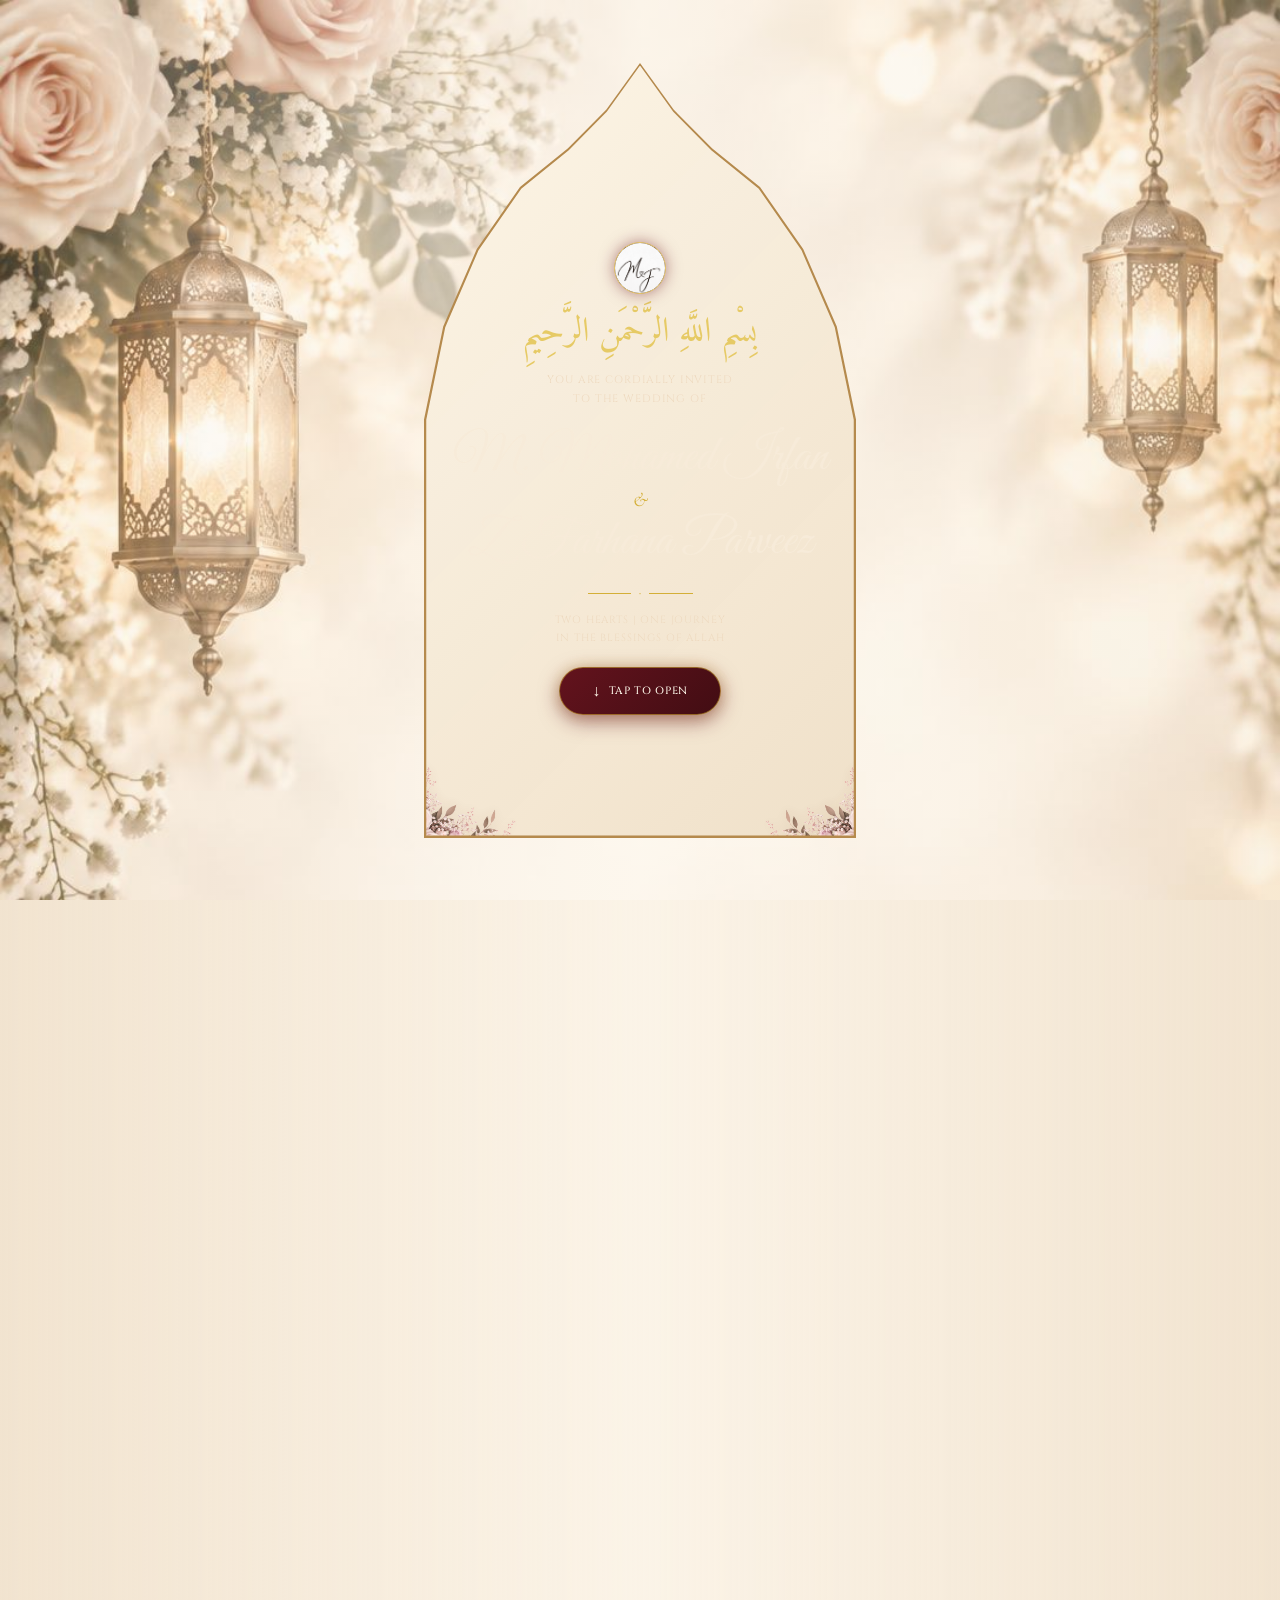
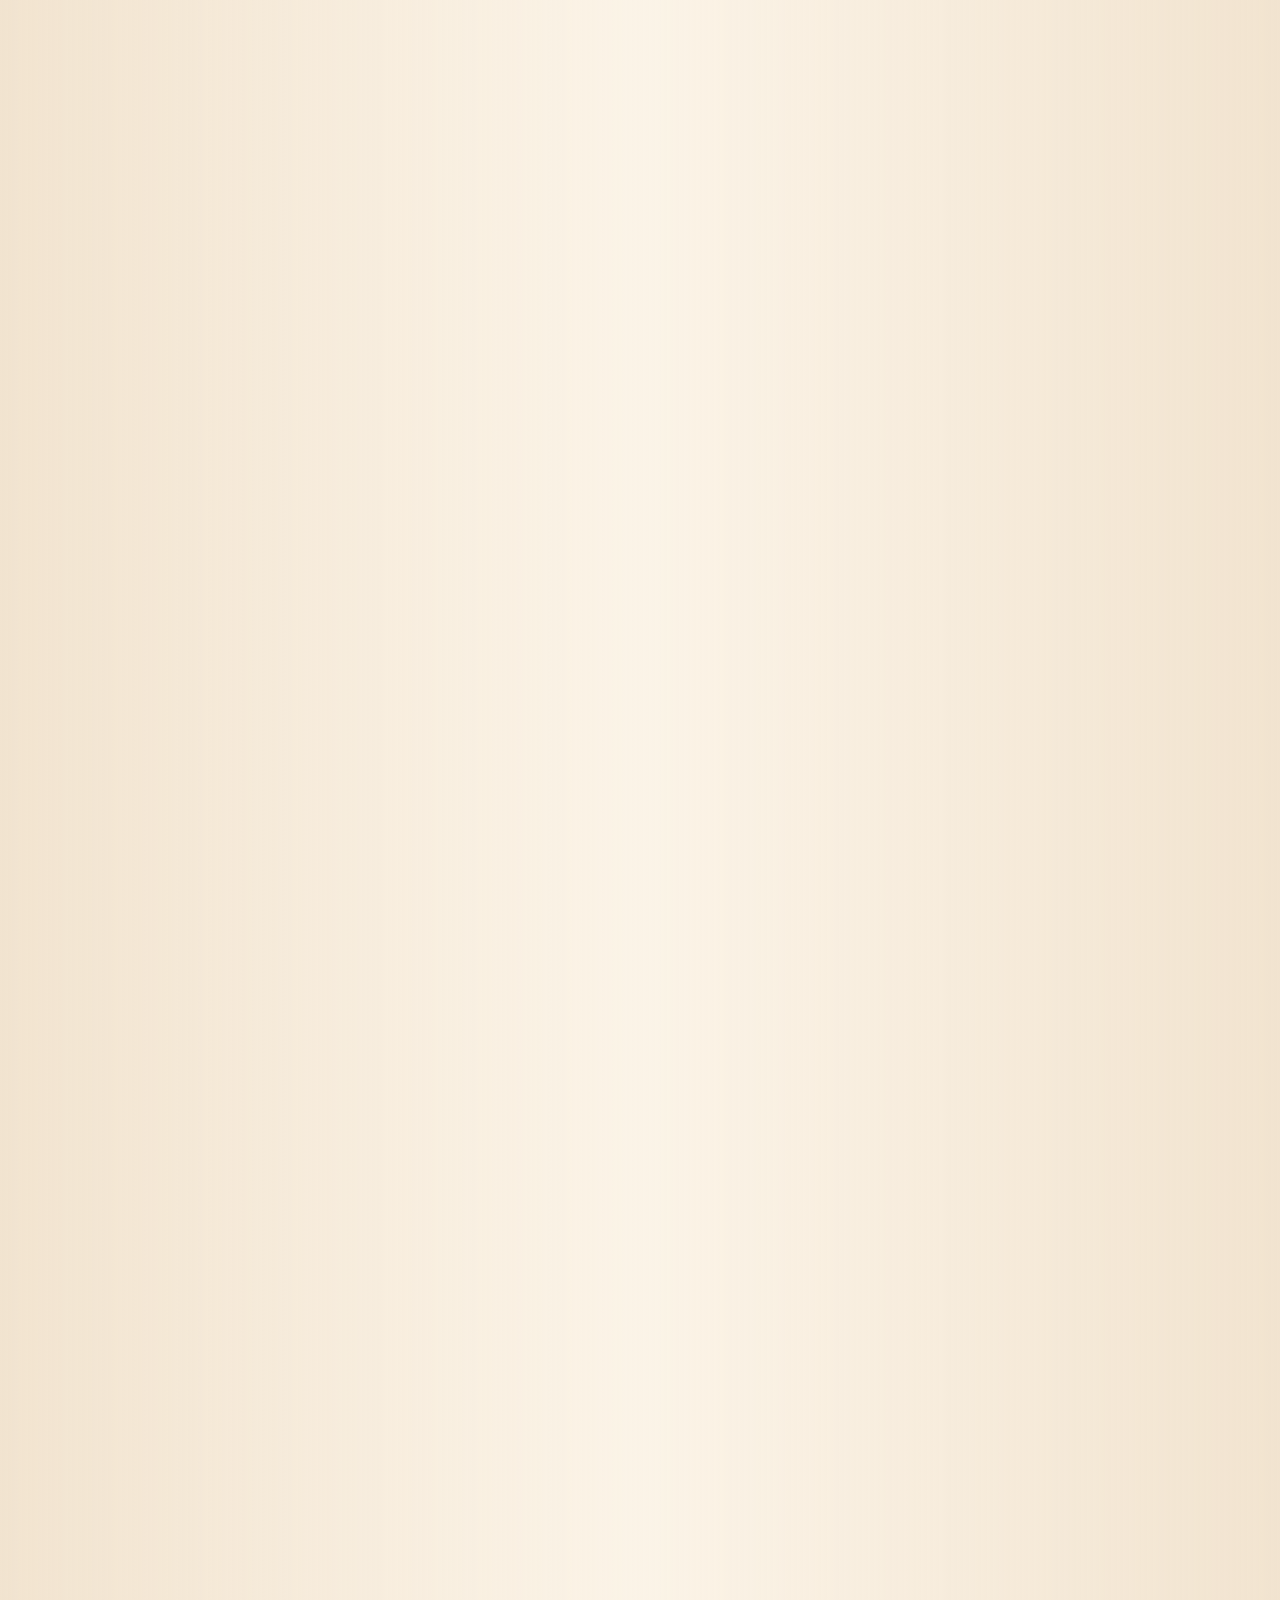
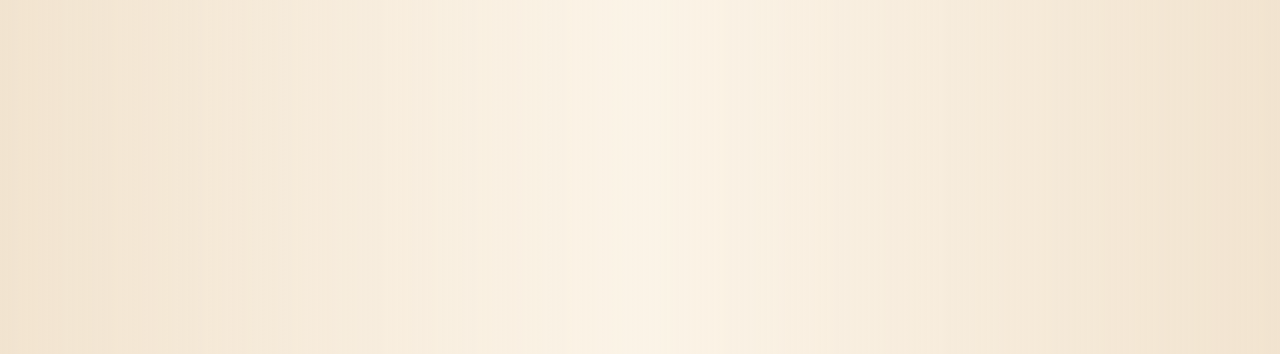
==== commit 61892c30: "Update invitation frame and background styling" ====
--- a/index.html
+++ b/index.html
@@ -521,6 +521,102 @@
   .mute-button.is-visible {
     display: flex !important;
   }
+
+  /* Warm ivory invitation shell inspired by the supplied reference. */
+  :root {
+    --background: #f2e4d0;
+    --foreground: #3b1d1d;
+    --card: rgba(250, 242, 228, 0.88);
+    --card-foreground: #3b1d1d;
+    --primary: #7f302c;
+    --primary-foreground: #fffaf1;
+    --gold: #b58a4d;
+    --gold-light: #cba66a;
+    --border: rgba(181, 138, 77, 0.82);
+  }
+
+  body {
+    background: #f2e4d0 !important;
+    color: #3b1d1d !important;
+  }
+
+  .wedding-site {
+    background:
+      linear-gradient(90deg, rgba(242, 228, 208, 0.2), rgba(255, 250, 241, 0.7) 50%, rgba(242, 228, 208, 0.28)),
+      url('./assets/wedding-background-CcYsJ2xg.jpg') center top / cover fixed !important;
+  }
+
+  .site-background {
+    opacity: 0 !important;
+  }
+
+  .background-veil {
+    background:
+      radial-gradient(circle at 52% 38%, rgba(255,255,255,0.34), transparent 38%),
+      linear-gradient(180deg, rgba(255, 250, 241, 0.2), rgba(238, 218, 194, 0.42)) !important;
+    z-index: -1 !important;
+  }
+
+  .particles,
+  .falling-petals {
+    opacity: 0.22 !important;
+  }
+
+  .cover-card,
+  .arch-card {
+    background: #b58a4d !important;
+    padding: 1.5px !important;
+    filter: drop-shadow(0 14px 22px rgba(116, 75, 43, 0.16)) !important;
+    clip-path: polygon(50% 0%, 57% 6%, 65% 11%, 75% 16%, 84% 24%, 91% 34%, 95% 46%, 95% 100%, 5% 100%, 5% 46%, 9% 34%, 16% 24%, 25% 16%, 35% 11%, 43% 6%);
+  }
+
+  .cover-inner,
+  .arch-inner {
+    background: linear-gradient(135deg, rgba(255, 249, 238, 0.96), rgba(244, 231, 210, 0.93)) !important;
+    -webkit-backdrop-filter: blur(2px) !important;
+    backdrop-filter: blur(2px) !important;
+    clip-path: inherit;
+  }
+
+  .cover-inner:after,
+  .arch-inner:after {
+    border-color: transparent !important;
+  }
+
+  .floral {
+    opacity: 0.92 !important;
+    filter: sepia(0.12) saturate(0.86) hue-rotate(318deg) drop-shadow(0 2px 6px rgba(121, 73, 52, 0.12)) !important;
+    z-index: 4 !important;
+  }
+
+  .floral-tl,
+  .floral-tr {
+    top: -1% !important;
+    width: clamp(170px, 38%, 250px) !important;
+  }
+
+  .floral-tl { left: -5% !important; }
+  .floral-tr { right: -5% !important; }
+
+  .floral-bl,
+  .floral-br {
+    bottom: -3% !important;
+    width: clamp(130px, 28%, 190px) !important;
+  }
+
+  .floral-bl { left: -4% !important; }
+  .floral-br { right: -4% !important; }
+
+  .arabic,
+  .couple-names,
+  .name-script,
+  .script-title,
+  .eyebrow,
+  .family-copy,
+  .vow-line,
+  .blessing-copy {
+    text-shadow: none !important;
+  }
 </style>
 </head><body><main class="wedding-site"><img class="site-background" src="./assets/mandala-maroon-bg.png" alt="Maroon arabesque mandala wedding background" width="1080" height="1920"/><div class="background-veil"></div><div class="particles" aria-hidden="true"><i style="--particle:0"></i><i style="--particle:1"></i><i style="--particle:2"></i><i style="--particle:3"></i><i style="--particle:4"></i><i style="--particle:5"></i><i style="--particle:6"></i><i style="--particle:7"></i><i style="--particle:8"></i><i style="--particle:9"></i><i style="--particle:10"></i><i style="--particle:11"></i><i style="--particle:12"></i></div><div class="falling-petals" aria-hidden="true"><i class="petal p1" style="--petal-x: 4%; --petal-w: 13px; --petal-h: 17px; --petal-dur: 12s; --petal-del: -2s;"></i><i class="petal p2" style="--petal-x: 12%; --petal-w: 15px; --petal-h: 19px; --petal-dur: 15s; --petal-del: -6s;"></i><i class="petal p3" style="--petal-x: 22%; --petal-w: 11px; --petal-h: 15px; --petal-dur: 13.5s; --petal-del: -9.5s;"></i><i class="petal p1" style="--petal-x: 34%; --petal-w: 14px; --petal-h: 18px; --petal-dur: 16s; --petal-del: -4s;"></i><i class="petal p2" style="--petal-x: 66%; --petal-w: 12px; --petal-h: 16px; --petal-dur: 14s; --petal-del: -8s;"></i><i class="petal p3" style="--petal-x: 77%; --petal-w: 16px; --petal-h: 21px; --petal-dur: 17s; --petal-del: -1s;"></i><i class="petal p1" style="--petal-x: 88%; --petal-w: 13px; --petal-h: 17px; --petal-dur: 13s; --petal-del: -10s;"></i><i class="petal p2" style="--petal-x: 95%; --petal-w: 11px; --petal-h: 15px; --petal-dur: 15.5s; --petal-del: -5s;"></i><i class="petal p3" style="--petal-x: 7%; --petal-w: 14px; --petal-h: 18px; --petal-dur: 18s; --petal-del: -13s;"></i><i class="petal p1" style="--petal-x: 18%; --petal-w: 12px; --petal-h: 16px; --petal-dur: 14.5s; --petal-del: -7.5s;"></i><i class="petal p2" style="--petal-x: 83%; --petal-w: 15px; --petal-h: 20px; --petal-dur: 16.5s; --petal-del: -11.5s;"></i><i class="petal p3" style="--petal-x: 91%; --petal-w: 13px; --petal-h: 17px; --petal-dur: 12.5s; --petal-del: -3.5s;"></i><i class="petal p1" style="--petal-x: 28%; --petal-w: 10px; --petal-h: 14px; --petal-dur: 17.5s; --petal-del: -14s;"></i><i class="petal p2" style="--petal-x: 71%; --petal-w: 14px; --petal-h: 19px; --petal-dur: 13.5s; --petal-del: -9s;"></i><i class="petal p3" style="--petal-x: 2%; --petal-w: 12px; --petal-h: 16px; --petal-dur: 15s; --petal-del: -12s;"></i><i class="petal p1" style="--petal-x: 97%; --petal-w: 14px; --petal-h: 18px; --petal-dur: 14s; --petal-del: -6.5s;"></i></div><audio src="./assets/bgm.mp3" loop=""></audio><div class="cover-screen " aria-hidden="false"><div class="cover-card"><div class="cover-inner"><div aria-hidden="true"><img class="floral floral-tl" src="./assets/floral-corner-D0d6ExBq.png" alt="" width="1024" height="1024"/><img class="floral floral-tr" src="./assets/floral-corner-D0d6ExBq.png" alt="" width="1024" height="1024"/><img class="floral floral-bl" src="./assets/floral-corner-D0d6ExBq.png" alt="" width="1024" height="1024"/><img class="floral floral-br" src="./assets/floral-corner-D0d6ExBq.png" alt="" width="1024" height="1024"/></div><div class="cover-lantern cover-lantern-left" aria-hidden="true">♢</div><div class="cover-lantern cover-lantern-right" aria-hidden="true">♢</div><div class="cover-content"><div class="monogram monogram-small"><img src="./assets/irfan-farhana-monogram-white-D5rvqzT9.png" alt="Irfan and Farhana Parveez monogram"/></div><p class="arabic" lang="ar" dir="rtl">بِسْمِ اللَّهِ الرَّحْمَنِ الرَّحِيمِ</p><p class="eyebrow">You are cordially invited<br/>to the wedding of</p><h1 class="couple-names"><span>M. Mohamed Irfan</span><i>&amp;</i><span>Z. Farhana Parveez</span></h1><div class="gold-ornament" aria-hidden="true"><span>◆</span></div><p class="vow-line">Two hearts <b>|</b> One journey<br/>In the blessings of Allah</p><button class="inline-flex items-center justify-center gap-2 whitespace-nowrap text-sm font-medium cursor-pointer transition-colors focus-visible:outline-none focus-visible:ring-1 focus-visible:ring-ring disabled:pointer-events-none disabled:opacity-50 disabled:cursor-not-allowed [&amp;_svg]:pointer-events-none [&amp;_svg]:size-4 [&amp;_svg]:shrink-0 border border-primary/35 bg-primary text-primary-foreground shadow-[var(--shadow-gold)] hover:bg-primary/90 h-10 rounded-md px-8 open-button"><span class="down-mark">↓</span> Tap to open</button></div></div></div></div><div class="invitation-content "><section id="couple" class="invite-section scroll-mt-8 couple-section"><div class="arch-card reveal"><div class="arch-inner"><div aria-hidden="true"><img class="floral floral-tl" src="./assets/floral-corner-D0d6ExBq.png" alt="" width="1024" height="1024"/><img class="floral floral-tr" src="./assets/floral-corner-D0d6ExBq.png" alt="" width="1024" height="1024"/><img class="floral floral-bl" src="./assets/floral-corner-D0d6ExBq.png" alt="" width="1024" height="1024"/><img class="floral floral-br" src="./assets/floral-corner-D0d6ExBq.png" alt="" width="1024" height="1024"/></div><div class="arch-content"><div class="monogram"><img src="./assets/irfan-farhana-monogram-white-D5rvqzT9.png" alt="Irfan and Farhana Parveez monogram"/></div><p class="arabic" lang="ar" dir="rtl">بِسْمِ اللَّهِ الرَّحْمَنِ الرَّحِيمِ</p><p class="eyebrow">Cordially invite you to the wedding<br/>of their beloved son</p><h2 class="name-script">M. Mohamed Irfan</h2><p class="family-copy">Son of<br/><strong>Mr. &amp; Mrs. Mabasha &amp; Ameena</strong></p><p class="ampersand">&amp;</p><h2 class="name-script">Z. Farhana Parveez</h2><p class="family-copy">Daughter of<br/><strong>Mr. &amp; Mrs. Mohammed Zabiullah Qureshi<br/>&amp; Mubeena Khanum</strong></p><div class="gold-ornament" aria-hidden="true"><span>◆</span></div></div></div></div></section><section id="reception" class="invite-section scroll-mt-8 "><div class="arch-card reveal"><div class="arch-inner"><div aria-hidden="true"><img class="floral floral-tl" src="./assets/floral-corner-D0d6ExBq.png" alt="" width="1024" height="1024"/><img class="floral floral-tr" src="./assets/floral-corner-D0d6ExBq.png" alt="" width="1024" height="1024"/><img class="floral floral-bl" src="./assets/floral-corner-D0d6ExBq.png" alt="" width="1024" height="1024"/><img class="floral floral-br" src="./assets/floral-corner-D0d6ExBq.png" alt="" width="1024" height="1024"/></div><div class="arch-content"><h2 class="script-title">Reception</h2><div class="gold-ornament" aria-hidden="true"><span>◆</span></div><dl class="event-list"><div><dt><svg xmlns="http://www.w3.org/2000/svg" width="24" height="24" viewBox="0 0 24 24" fill="none" stroke="currentColor" stroke-width="2" stroke-linecap="round" stroke-linejoin="round" class="lucide lucide-calendar-days" aria-hidden="true"><path d="M8 2v4"></path><path d="M16 2v4"></path><rect width="18" height="18" x="3" y="4" rx="2"></rect><path d="M3 10h18"></path><path d="M8 14h.01"></path><path d="M12 14h.01"></path><path d="M16 14h.01"></path><path d="M8 18h.01"></path><path d="M12 18h.01"></path><path d="M16 18h.01"></path></svg></dt><dd>December 30, 2026<small>Wednesday</small></dd></div><div><dt><svg xmlns="http://www.w3.org/2000/svg" width="24" height="24" viewBox="0 0 24 24" fill="none" stroke="currentColor" stroke-width="2" stroke-linecap="round" stroke-linejoin="round" class="lucide lucide-clock3 lucide-clock-3" aria-hidden="true"><circle cx="12" cy="12" r="10"></circle><path d="M12 6v6h4"></path></svg></dt><dd>12:30 PM onwards</dd></div><div><dt><svg xmlns="http://www.w3.org/2000/svg" width="24" height="24" viewBox="0 0 24 24" fill="none" stroke="currentColor" stroke-width="2" stroke-linecap="round" stroke-linejoin="round" class="lucide lucide-map-pin" aria-hidden="true"><path d="M20 10c0 4.993-5.539 10.193-7.399 11.799a1 1 0 0 1-1.202 0C9.539 20.193 4 14.993 4 10a8 8 0 0 1 16 0"></path><circle cx="12" cy="10" r="3"></circle></svg></dt><dd>Saravana Mahal,<br/>Taneerpandal,<br/>Namagiripettai,<br/>Tamil Nadu 637406</dd></div></dl><a href="https://www.google.com/maps/search/?api=1&amp;query=Saravana%20Mahal%2C%20Taneerpandal%2C%20Namagiripettai%2C%20Tamil%20Nadu%20637406" target="_blank" rel="noreferrer" aria-label="Open Reception venue in Google Maps" class="inline-flex items-center justify-center gap-2 whitespace-nowrap text-sm font-medium cursor-pointer transition-colors focus-visible:outline-none focus-visible:ring-1 focus-visible:ring-ring disabled:pointer-events-none disabled:opacity-50 disabled:cursor-not-allowed [&amp;_svg]:pointer-events-none [&amp;_svg]:size-4 [&amp;_svg]:shrink-0 border border-primary/35 bg-primary text-primary-foreground shadow-[var(--shadow-gold)] hover:bg-primary/90 h-10 rounded-md px-8 map-button"><svg xmlns="http://www.w3.org/2000/svg" width="24" height="24" viewBox="0 0 24 24" fill="none" stroke="currentColor" stroke-width="2" stroke-linecap="round" stroke-linejoin="round" class="lucide lucide-map-pin" aria-hidden="true"><path d="M20 10c0 4.993-5.539 10.193-7.399 11.799a1 1 0 0 1-1.202 0C9.539 20.193 4 14.993 4 10a8 8 0 0 1 16 0"></path><circle cx="12" cy="10" r="3"></circle></svg> Open in Maps</a></div></div></div></section><section class="invite-section scroll-mt-8 quote-card"><div class="arch-card reveal"><div class="arch-inner"><div aria-hidden="true"><img class="floral floral-tl" src="./assets/floral-corner-D0d6ExBq.png" alt="" width="1024" height="1024"/><img class="floral floral-tr" src="./assets/floral-corner-D0d6ExBq.png" alt="" width="1024" height="1024"/><img class="floral floral-bl" src="./assets/floral-corner-D0d6ExBq.png" alt="" width="1024" height="1024"/><img class="floral floral-br" src="./assets/floral-corner-D0d6ExBq.png" alt="" width="1024" height="1024"/></div><div class="arch-content"><div class="crescent" aria-hidden="true">☾</div><blockquote>Two hearts,<br/>One journey,<br/>With Allah’s blessings.</blockquote><div class="gold-ornament" aria-hidden="true"><span>◆</span></div></div></div></div></section><section id="countdown" class="invite-section scroll-mt-8 countdown-card"><div class="arch-card reveal"><div class="arch-inner"><div aria-hidden="true"><img class="floral floral-tl" src="./assets/floral-corner-D0d6ExBq.png" alt="" width="1024" height="1024"/><img class="floral floral-tr" src="./assets/floral-corner-D0d6ExBq.png" alt="" width="1024" height="1024"/><img class="floral floral-bl" src="./assets/floral-corner-D0d6ExBq.png" alt="" width="1024" height="1024"/><img class="floral floral-br" src="./assets/floral-corner-D0d6ExBq.png" alt="" width="1024" height="1024"/></div><div class="arch-content"><svg xmlns="http://www.w3.org/2000/svg" width="24" height="24" viewBox="0 0 24 24" fill="none" stroke="currentColor" stroke-width="2" stroke-linecap="round" stroke-linejoin="round" class="lucide lucide-heart title-icon" aria-hidden="true"><path d="M2 9.5a5.5 5.5 0 0 1 9.591-3.676.56.56 0 0 0 .818 0A5.49 5.49 0 0 1 22 9.5c0 2.29-1.5 4-3 5.5l-5.492 5.313a2 2 0 0 1-3 .019L5 15c-1.5-1.5-3-3.2-3-5.5"></path></svg><h2 class="script-title">Our Big Day</h2><p class="eyebrow">Reception Countdown</p><div class="countdown-grid" aria-live="polite"><div><strong>00</strong><span>days</span></div><div><strong>00</strong><span>hours</span></div><div><strong>00</strong><span>minutes</span></div><div><strong>00</strong><span>seconds</span></div></div><div class="gold-ornament" aria-hidden="true"><span>◆</span></div><p class="until">Until we celebrate together<br/><em>Insha'Allah</em></p></div></div></div></section><section class="invite-section scroll-mt-8 blessing-card"><div class="arch-card reveal"><div class="arch-inner"><div aria-hidden="true"><img class="floral floral-tl" src="./assets/floral-corner-D0d6ExBq.png" alt="" width="1024" height="1024"/><img class="floral floral-tr" src="./assets/floral-corner-D0d6ExBq.png" alt="" width="1024" height="1024"/><img class="floral floral-bl" src="./assets/floral-corner-D0d6ExBq.png" alt="" width="1024" height="1024"/><img class="floral floral-br" src="./assets/floral-corner-D0d6ExBq.png" alt="" width="1024" height="1024"/></div><div class="arch-content"><p class="arabic" lang="ar" dir="rtl">بِسْمِ اللَّهِ الرَّحْمَنِ الرَّحِيمِ</p><div class="gold-ornament" aria-hidden="true"><span>◆</span></div><p class="blessing-copy">With the blessings of Allah,<br/>and the love of our families,<br/>we look forward to your presence<br/>and du’as on our special day.</p><h2 class="name-script compact">M. Mohamed Irfan<br/><span>&amp;</span><br/>Z. Farhana Parveez</h2></div></div></div></section><section id="music" class="invite-section scroll-mt-8 music-card"><div class="arch-card reveal"><div class="arch-inner"><div aria-hidden="true"><img class="floral floral-tl" src="./assets/floral-corner-D0d6ExBq.png" alt="" width="1024" height="1024"/><img class="floral floral-tr" src="./assets/floral-corner-D0d6ExBq.png" alt="" width="1024" height="1024"/><img class="floral floral-bl" src="./assets/floral-corner-D0d6ExBq.png" alt="" width="1024" height="1024"/><img class="floral floral-br" src="./assets/floral-corner-D0d6ExBq.png" alt="" width="1024" height="1024"/></div><div class="arch-content"><svg xmlns="http://www.w3.org/2000/svg" width="24" height="24" viewBox="0 0 24 24" fill="none" stroke="currentColor" stroke-width="2" stroke-linecap="round" stroke-linejoin="round" class="lucide lucide-music2 lucide-music-2 title-icon" aria-hidden="true"><circle cx="8" cy="18" r="4"></circle><path d="M12 18V2l7 4"></path></svg><h2 class="music-heading">A little music<br/>for a special day</h2><div class="gold-ornament" aria-hidden="true"><span>◆</span></div><div class="music-controls" aria-label="Music controls"><button class="inline-flex items-center justify-center gap-2 whitespace-nowrap rounded-md text-sm font-medium cursor-pointer transition-colors focus-visible:outline-none focus-visible:ring-1 focus-visible:ring-ring disabled:pointer-events-none disabled:opacity-50 disabled:cursor-not-allowed [&amp;_svg]:pointer-events-none [&amp;_svg]:size-4 [&amp;_svg]:shrink-0 border border-primary/30 bg-card/70 text-foreground shadow-sm backdrop-blur-md hover:bg-card h-9 w-9" aria-label="Rewind 10 seconds"><svg xmlns="http://www.w3.org/2000/svg" width="20" height="20" viewBox="0 0 24 24" fill="none" stroke="currentColor" stroke-width="2" stroke-linecap="round" stroke-linejoin="round" class="lucide lucide-skip-back"><path d="M17.971 4.285A2 2 0 0 1 21 6v12a2 2 0 0 1-3.029 1.715l-9.997-5.998a2 2 0 0 1-.003-3.432z"></path><path d="M3 20V4"></path></svg></button><button class="inline-flex items-center justify-center gap-2 whitespace-nowrap rounded-md text-sm font-medium cursor-pointer transition-colors focus-visible:outline-none focus-visible:ring-1 focus-visible:ring-ring disabled:pointer-events-none disabled:opacity-50 disabled:cursor-not-allowed [&amp;_svg]:pointer-events-none [&amp;_svg]:size-4 [&amp;_svg]:shrink-0 border border-primary/35 bg-primary text-primary-foreground shadow-[var(--shadow-gold)] hover:bg-primary/90 h-10 w-10 main-play" aria-label="Play music"><svg class="icon-play" xmlns="http://www.w3.org/2000/svg" width="22" height="22" viewBox="0 0 24 24" fill="currentColor" stroke="currentColor" stroke-width="1.5" stroke-linecap="round" stroke-linejoin="round"><polygon points="6 4 20 12 6 20 6 4"></polygon></svg><svg class="icon-pause" style="display:none;" xmlns="http://www.w3.org/2000/svg" width="22" height="22" viewBox="0 0 24 24" fill="currentColor" stroke="currentColor" stroke-width="1.5" stroke-linecap="round" stroke-linejoin="round"><rect x="6" y="4" width="4" height="16" rx="1"></rect><rect x="14" y="4" width="4" height="16" rx="1"></rect></svg></button><button class="inline-flex items-center justify-center gap-2 whitespace-nowrap rounded-md text-sm font-medium cursor-pointer transition-colors focus-visible:outline-none focus-visible:ring-1 focus-visible:ring-ring disabled:pointer-events-none disabled:opacity-50 disabled:cursor-not-allowed [&amp;_svg]:pointer-events-none [&amp;_svg]:size-4 [&amp;_svg]:shrink-0 border border-primary/30 bg-card/70 text-foreground shadow-sm backdrop-blur-md hover:bg-card h-9 w-9" aria-label="Forward 10 seconds"><svg xmlns="http://www.w3.org/2000/svg" width="20" height="20" viewBox="0 0 24 24" fill="none" stroke="currentColor" stroke-width="2" stroke-linecap="round" stroke-linejoin="round" class="lucide lucide-skip-forward"><path d="M21 4v16"></path><path d="M6.029 4.285A2 2 0 0 0 3 6v12a2 2 0 0 0 3.029 1.715l9.997-5.998a2 2 0 0 0 .003-3.432z"></path></svg></button></div><div class="waveform " aria-hidden="true"><i style="--bar:0"></i><i style="--bar:1"></i><i style="--bar:2"></i><i style="--bar:3"></i><i style="--bar:4"></i><i style="--bar:5"></i><i style="--bar:6"></i><i style="--bar:7"></i><i style="--bar:8"></i><i style="--bar:9"></i><i style="--bar:10"></i><i style="--bar:11"></i><i style="--bar:12"></i><i style="--bar:13"></i><i style="--bar:14"></i><i style="--bar:15"></i><i style="--bar:16"></i><i style="--bar:17"></i><i style="--bar:18"></i><i style="--bar:19"></i><i style="--bar:20"></i><i style="--bar:21"></i><i style="--bar:22"></i></div><p class="music-label">( Gentle &amp; Peaceful )</p></div></div></div></section><section id="thanks" class="invite-section scroll-mt-8 thanks-card"><div class="arch-card reveal"><div class="arch-inner"><div aria-hidden="true"><img class="floral floral-tl" src="./assets/floral-corner-D0d6ExBq.png" alt="" width="1024" height="1024"/><img class="floral floral-tr" src="./assets/floral-corner-D0d6ExBq.png" alt="" width="1024" height="1024"/><img class="floral floral-bl" src="./assets/floral-corner-D0d6ExBq.png" alt="" width="1024" height="1024"/><img class="floral floral-br" src="./assets/floral-corner-D0d6ExBq.png" alt="" width="1024" height="1024"/></div><div class="arch-content"><p class="arabic" lang="ar" dir="rtl">بِسْمِ اللَّهِ الرَّحْمَنِ الرَّحِيمِ</p><h2 class="script-title">Thank You</h2><p class="eyebrow">For being a part of<br/>our special journey</p><div class="gold-ornament" aria-hidden="true"><span>◆</span></div><h3 class="name-script compact">M. Mohamed Irfan<br/><span>&amp;</span><br/>Z. Farhana Parveez</h3><div class="monogram"><img src="./assets/irfan-farhana-monogram-white-D5rvqzT9.png" alt="Irfan and Farhana Parveez monogram"/></div><div class="share-actions"><button class="inline-flex items-center justify-center gap-2 whitespace-nowrap text-sm font-medium cursor-pointer transition-colors focus-visible:outline-none focus-visible:ring-1 focus-visible:ring-ring disabled:pointer-events-none disabled:opacity-50 disabled:cursor-not-allowed [&amp;_svg]:pointer-events-none [&amp;_svg]:size-4 [&amp;_svg]:shrink-0 border border-primary/30 bg-card/70 text-foreground shadow-sm backdrop-blur-md hover:bg-card h-10 rounded-md px-8 share-button"><svg xmlns="http://www.w3.org/2000/svg" width="24" height="24" viewBox="0 0 24 24" fill="none" stroke="currentColor" stroke-width="2" stroke-linecap="round" stroke-linejoin="round" class="lucide lucide-share2 lucide-share-2" aria-hidden="true"><circle cx="18" cy="5" r="3"></circle><circle cx="6" cy="12" r="3"></circle><circle cx="18" cy="19" r="3"></circle><line x1="8.59" x2="15.42" y1="13.51" y2="17.49"></line><line x1="15.41" x2="8.59" y1="6.51" y2="10.49"></line></svg> <!-- -->Share invitation</button><button class="inline-flex items-center justify-center gap-2 whitespace-nowrap text-sm font-medium cursor-pointer transition-colors focus-visible:outline-none focus-visible:ring-1 focus-visible:ring-ring disabled:pointer-events-none disabled:opacity-50 disabled:cursor-not-allowed [&amp;_svg]:pointer-events-none [&amp;_svg]:size-4 [&amp;_svg]:shrink-0 border border-primary/35 bg-primary text-primary-foreground shadow-[var(--shadow-gold)] hover:bg-primary/90 h-10 rounded-md px-8 whatsapp-button"><svg xmlns="http://www.w3.org/2000/svg" width="24" height="24" viewBox="0 0 24 24" fill="none" stroke="currentColor" stroke-width="2" stroke-linecap="round" stroke-linejoin="round" class="lucide lucide-message-circle" aria-hidden="true"><path d="M2.992 16.342a2 2 0 0 1 .094 1.167l-1.065 3.29a1 1 0 0 0 1.236 1.168l3.413-.998a2 2 0 0 1 1.099.092 10 10 0 1 0-4.777-4.719"></path></svg> Share on WhatsApp</button></div></div></div></div></section></div>
 <button class="mute-button" aria-label="Mute music" title="Toggle audio">
